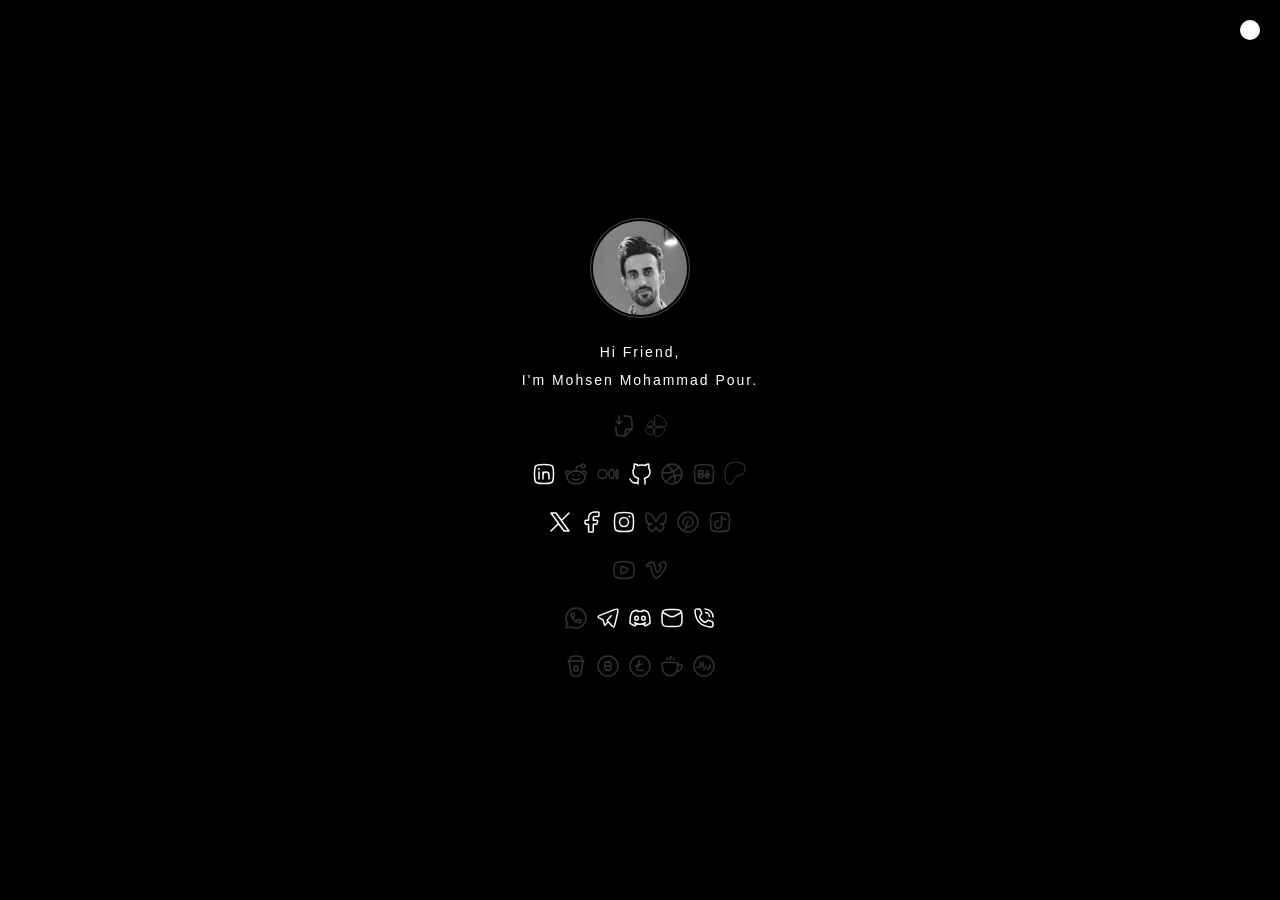
==== index.html @ d341d71c "Add Icon" ====
<!DOCTYPE html>
<html lang="en">

<head>
    <meta charset="utf-8" />
    <meta http-equiv="X-UA-Compatible" content="IE=edge" />
    <title>Mohsen Mohammad Pour | id5090261.ir</title>
    <meta name="description" content="Personal Site" />
    <meta name="viewport" content="width=device-width, initial-scale=1" />
    <link rel="stylesheet" href="style.css">
</head>

<body>
    <img src="Profile.webp" width="100" height="100" alt="profile" />

    <p>Hi Friend,</p>
    <p>I'm Mohsen Mohammad Pour.</p>

    <div id="DarkModeToggle"></div>

    <ul>
        <li class="disabled">
            <a href="#" aria-label="cv"><svg xmlns="http://www.w3.org/2000/svg" viewBox="0 0 24 24" width="24"
                    height="24" color="#000000" fill="none">
                    <path d="M4 7C4.58984 7.60684 6.15973 10 7 10C7.84027 10 9.41016 7.60684 10 7M7 9L7 2"
                        stroke="currentColor" stroke-width="1.5" stroke-linecap="round" stroke-linejoin="round" />
                    <path
                        d="M4 13L4 14.5442C4 17.7892 4 19.4117 4.88607 20.5107C5.06508 20.7327 5.26731 20.9349 5.48933 21.1139C6.58831 22 8.21082 22 11.4558 22C12.1614 22 12.5141 22 12.8372 21.886C12.9044 21.8623 12.9702 21.835 13.0345 21.8043C13.3436 21.6564 13.593 21.407 14.0919 20.9081L18.8284 16.1716C19.4065 15.5935 19.6955 15.3045 19.8478 14.9369C20 14.5694 20 14.1606 20 13.3431V10C20 6.22876 20 4.34315 18.8284 3.17157C17.6569 2 15.7712 2 12 2M13 21.5V21C13 18.1716 13 16.7574 13.8787 15.8787C14.7574 15 16.1716 15 19 15H19.5"
                        stroke="currentColor" stroke-width="1.5" stroke-linecap="round" stroke-linejoin="round" />
                </svg></a>
        </li>
        <li class="disabled">
            <a href="#" aria-label="portfolio"><svg xmlns:xlink="http://www.w3.org/1999/xlink"
                    xmlns="http://www.w3.org/2000/svg" width="24" height="24" viewBox="0 0 24 24" fill="none"
                    color="#000000">
                    <path
                        d="M3.33203 11.686C3.33203 9.1648 5.735 7.22266 8.558 7.22266C8.9013 7.22266 9.17959 7.48331 9.17959 7.80484V11.686C9.17959 12.0076 8.9013 12.2682 8.558 12.2682H3.95362C3.61033 12.2682 3.33203 12.0076 3.33203 11.686Z"
                        stroke="currentColor" stroke-width="1"></path>
                    <path
                        d="M4.30959 13.7695L4.36988 13.7695H8.52738C8.70047 13.7695 8.86647 13.8351 8.98886 13.9517C9.11125 14.0684 9.18001 14.2266 9.18001 14.3916L9.18001 20.1973C9.18001 20.5409 8.88782 20.8194 8.52738 20.8194C5.55833 20.8194 2.96218 19.3045 1.77913 17.0697L1.7523 17.0191C1.56136 16.6589 1.36536 16.2891 1.2882 15.9297C1.19287 15.4857 1.27496 15.0766 1.54563 14.6575C1.84535 14.1934 2.26481 13.9607 2.77066 13.8574C3.20147 13.7693 3.73302 13.7694 4.30959 13.7695Z"
                        stroke-linecap="round" stroke="currentColor" stroke-width="1"></path>
                    <path
                        d="M10.6992 14.4161C10.6992 14.059 10.9881 13.7695 11.3445 13.7695H19.9483C20.3047 13.7695 20.5936 14.059 20.5936 14.4161C20.5936 18.2376 17.806 21.4069 14.068 22.4516L14.0168 22.4659C13.5512 22.5961 13.114 22.7184 12.7293 22.7459C12.2777 22.7781 11.8618 22.6855 11.4645 22.3832C11.0432 22.0627 10.8555 21.64 10.7727 21.1677C10.6991 20.7477 10.6992 20.2266 10.6992 19.6412L10.6992 19.5889V14.4161Z"
                        stroke="currentColor" stroke-width="1"></path>
                    <path
                        d="M14.0878 1.48292L14.1393 1.49455C18.1071 2.39038 21.2926 5.1734 22.4067 8.78574L22.4231 8.83901L22.4231 8.83902C22.5673 9.30588 22.7041 9.74906 22.7399 10.1438C22.7823 10.6111 22.6898 11.0406 22.3841 11.4562C22.0581 11.8993 21.625 12.1001 21.1362 12.1887C20.7044 12.267 20.169 12.2669 19.5703 12.2669H19.5703L19.5155 12.2669H10.6992V4.51108L10.6992 4.45922C10.6992 3.85746 10.6991 3.32552 10.7705 2.89734C10.8501 2.42043 11.0304 1.98705 11.4459 1.65382C11.8423 1.33592 12.2678 1.23562 12.7276 1.25162C13.1255 1.26547 13.587 1.36976 14.0878 1.48292Z"
                        stroke="currentColor" stroke-width="1"></path>
                </svg>
            </a>
        </li>
    </ul>

    <ul>
        <li>
            <a href="https://www.linkedin.com/in/id5090261" aria-label="linkedin"><svg
                    xmlns="http://www.w3.org/2000/svg" viewBox="0 0 24 24" width="24" height="24" color="#000000"
                    fill="none">
                    <path d="M7 10V17" stroke="currentColor" stroke-width="1.5" stroke-linecap="round"
                        stroke-linejoin="round" />
                    <path d="M11 13V17M11 13C11 11.3431 12.3431 10 14 10C15.6569 10 17 11.3431 17 13V17M11 13V10"
                        stroke="currentColor" stroke-width="1.5" stroke-linecap="round" stroke-linejoin="round" />
                    <path d="M7.00801 7L6.99902 7" stroke="currentColor" stroke-width="2" stroke-linecap="round"
                        stroke-linejoin="round" />
                    <path
                        d="M2.5 12C2.5 7.52166 2.5 5.28249 3.89124 3.89124C5.28249 2.5 7.52166 2.5 12 2.5C16.4783 2.5 18.7175 2.5 20.1088 3.89124C21.5 5.28249 21.5 7.52166 21.5 12C21.5 16.4783 21.5 18.7175 20.1088 20.1088C18.7175 21.5 16.4783 21.5 12 21.5C7.52166 21.5 5.28249 21.5 3.89124 20.1088C2.5 18.7175 2.5 16.4783 2.5 12Z"
                        stroke="currentColor" stroke-width="1.5" stroke-linejoin="round" />
                </svg></a>
        </li>
        <li class="disabled">
            <a href="#" aria-label="reddit"><svg xmlns="http://www.w3.org/2000/svg" viewBox="0 0 24 24" width="24"
                    height="24" color="#000000" fill="none">
                    <ellipse cx="12" cy="15.5" rx="9" ry="6.5" stroke="currentColor" stroke-width="1.5" />
                    <path
                        d="M15.5 16.7803C14.5149 17.548 13.3062 18.0002 12 18.0002C10.6938 18.0002 9.48512 17.548 8.5 16.7803"
                        stroke="currentColor" stroke-width="1.5" stroke-linecap="round" />
                    <circle cx="19" cy="4" r="2" stroke="currentColor" stroke-width="1.5" />
                    <path
                        d="M18 10.0694C18.3687 9.43053 19.0634 9 19.8595 9C21.0417 9 22 9.94921 22 11.1201C22 11.937 21.5336 12.6459 20.8502 13"
                        stroke="currentColor" stroke-width="1.5" stroke-linecap="round" />
                    <path
                        d="M6 10.0694C5.63125 9.43053 4.93663 9 4.14048 9C2.95833 9 2 9.94921 2 11.1201C2 11.937 2.4664 12.6459 3.14981 13"
                        stroke="currentColor" stroke-width="1.5" stroke-linecap="round" />
                    <path d="M17 4C14.643 4 13.4645 4 12.7322 4.73223C12 5.46447 12 6.64298 12 9" stroke="currentColor"
                        stroke-width="1.5" stroke-linecap="round" stroke-linejoin="round" />
                    <path d="M9.00801 13L8.99902 13" stroke="currentColor" stroke-width="2" stroke-linecap="round"
                        stroke-linejoin="round" />
                    <path d="M15.008 13L14.999 13" stroke="currentColor" stroke-width="2" stroke-linecap="round"
                        stroke-linejoin="round" />
                </svg></a>
        </li>
        <li class="disabled">
            <a href="#" aria-label="medium"><svg xmlns="http://www.w3.org/2000/svg" viewBox="0 0 24 24" width="24"
                    height="24" color="#000000" fill="none">
                    <circle cx="6.5" cy="12" r="4.5" stroke="currentColor" stroke-width="1.5" />
                    <ellipse cx="15.5" cy="12" rx="2.5" ry="4.5" stroke="currentColor" stroke-width="1.5" />
                    <ellipse cx="21" cy="12" rx="1" ry="4.5" stroke="currentColor" stroke-width="1.5" />
                </svg></a>
        </li>
        <li>
            <a href="https://github.com/id5090261" aria-label="github"><svg xmlns="http://www.w3.org/2000/svg"
                    viewBox="0 0 24 24" width="24" height="24" color="#000000" fill="none">
                    <path d="M10 20.5675C6.57143 21.7248 3.71429 20.5675 2 17" stroke="currentColor" stroke-width="1.5"
                        stroke-linecap="round" stroke-linejoin="round" />
                    <path
                        d="M10 22V18.7579C10 18.1596 10.1839 17.6396 10.4804 17.1699C10.6838 16.8476 10.5445 16.3904 10.1771 16.2894C7.13394 15.4528 5 14.1077 5 9.64606C5 8.48611 5.38005 7.39556 6.04811 6.4464C6.21437 6.21018 6.29749 6.09208 6.31748 5.9851C6.33746 5.87813 6.30272 5.73852 6.23322 5.45932C5.95038 4.32292 5.96871 3.11619 6.39322 2.02823C6.39322 2.02823 7.27042 1.74242 9.26698 2.98969C9.72282 3.27447 9.95075 3.41686 10.1515 3.44871C10.3522 3.48056 10.6206 3.41384 11.1573 3.28041C11.8913 3.09795 12.6476 3 13.5 3C14.3524 3 15.1087 3.09795 15.8427 3.28041C16.3794 3.41384 16.6478 3.48056 16.8485 3.44871C17.0493 3.41686 17.2772 3.27447 17.733 2.98969C19.7296 1.74242 20.6068 2.02823 20.6068 2.02823C21.0313 3.11619 21.0496 4.32292 20.7668 5.45932C20.6973 5.73852 20.6625 5.87813 20.6825 5.9851C20.7025 6.09207 20.7856 6.21019 20.9519 6.4464C21.6199 7.39556 22 8.48611 22 9.64606C22 14.1077 19.8661 15.4528 16.8229 16.2894C16.4555 16.3904 16.3162 16.8476 16.5196 17.1699C16.8161 17.6396 17 18.1596 17 18.7579V22"
                        stroke="currentColor" stroke-width="1.5" stroke-linecap="round" stroke-linejoin="round" />
                </svg></a>
        </li>
        <li class="disabled">
            <a href="#" aria-label="dribbble"><svg xmlns="http://www.w3.org/2000/svg" viewBox="0 0 24 24" width="24"
                    height="24" color="#000000" fill="none">
                    <circle cx="12" cy="12" r="10" stroke="currentColor" stroke-width="1.5" />
                    <path d="M22 13.2644C21.0732 13.0906 20.12 13 19.1472 13C13.7948 13 9.03435 15.7425 6 20"
                        stroke="currentColor" stroke-width="1.5" stroke-linejoin="round" />
                    <path d="M19 5C15.8705 8.66742 11.1679 11 5.90962 11C4.56437 11 3.25548 10.8473 2 10.5587"
                        stroke="currentColor" stroke-width="1.5" stroke-linejoin="round" />
                    <path d="M14.6178 22C14.8684 20.786 15 19.5287 15 18.2407C15 11.9247 11.8343 6.34645 7 3"
                        stroke="currentColor" stroke-width="1.5" stroke-linejoin="round" />
                </svg></a>
        </li>
        <li class="disabled">
            <a href="#" aria-label="behance"><svg xmlns="http://www.w3.org/2000/svg" viewBox="0 0 24 24" width="24"
                    height="24" color="#000000" fill="none">
                    <path
                        d="M2.5 12C2.5 7.52166 2.5 5.28249 3.89124 3.89124C5.28249 2.5 7.52166 2.5 12 2.5C16.4783 2.5 18.7175 2.5 20.1088 3.89124C21.5 5.28249 21.5 7.52166 21.5 12C21.5 16.4783 21.5 18.7175 20.1088 20.1088C18.7175 21.5 16.4783 21.5 12 21.5C7.52166 21.5 5.28249 21.5 3.89124 20.1088C2.5 18.7175 2.5 16.4783 2.5 12Z"
                        stroke="currentColor" stroke-width="1.5" stroke-linejoin="round" />
                    <path
                        d="M6.75085 11.985V9.00492C6.75085 8.72282 6.9824 8.49414 7.26802 8.49414H9.24582C9.68571 8.49414 10.1378 8.56982 10.4656 8.8595C10.8163 9.16935 11.1564 9.64935 11.1395 10.2909C11.1199 11.0391 10.5736 11.9234 9.77316 11.985C8.97271 12.0466 8.22065 11.985 6.75085 11.985ZM6.75085 11.985V14.9675C6.75085 15.2496 6.98243 15.478 7.26804 15.4808C8.40871 15.4917 9.07239 15.5322 9.77316 15.4783C10.5736 15.4166 11.1199 14.5323 11.1395 13.7841C11.1564 13.1426 10.8163 12.6626 10.4656 12.3527C10.1378 12.063 9.68571 11.9873 9.24582 11.9873L6.75085 11.985ZM16.7954 14.9655C16.3572 15.3901 14.2227 16.2293 13.4537 14.0205C13.3738 13.8 13.3102 13.3244 13.3473 12.957M13.3473 12.957C13.4106 12.3314 13.6867 11.4539 14.7115 11.0958C16.1791 10.583 17.102 12.0065 17.341 12.957H13.3473ZM14.5888 9.00095H15.949"
                        stroke="currentColor" stroke-width="1.5" stroke-linecap="round" stroke-linejoin="round" />
                </svg></a>
        </li>
        <li class="disabled">
            <a href="#" aria-label="patreon"><svg xmlns="http://www.w3.org/2000/svg" viewBox="0 0 55 55" width="24"
                    height="24" color="#000" fill="none" stroke="currentColor" stroke-width="50">
                    <g transform="matrix(0.0469 0 0 0.0469 0 0)">
                        <path
                            d="M1033.05 324.45c-.19-137.9-107.59-250.92-233.6-291.7-156.48-50.64-362.86-43.3-512.28 27.2-181.1 85.46-237.99 272.66-240.11 459.36-1.74 153.5 13.58 557.79 241.62 560.67 169.44 2.15 194.67-216.18 273.07-321.33 55.78-74.81 127.6-95.94 216.01-117.82 151.95-37.61 255.51-157.53 255.29-316.38z" />
                    </g>
                </svg></a>
        </li>
    </ul>

    <ul>
        <li>
            <a href="https://twitter.com/id5090261" aria-label="twitter"><svg xmlns="http://www.w3.org/2000/svg"
                    viewBox="0 0 24 24" width="24" height="24" color="#000000" fill="none">
                    <path
                        d="M3 21L10.5484 13.4516M21 3L13.4516 10.5484M13.4516 10.5484L8 3H3L10.5484 13.4516M13.4516 10.5484L21 21H16L10.5484 13.4516"
                        stroke="currentColor" stroke-width="1.5" stroke-linecap="round" stroke-linejoin="round" />
                </svg></a>
        </li>
        <li>
            <a href="https://facebook.com/id5090261" aria-label="facebook"><svg xmlns="http://www.w3.org/2000/svg"
                    viewBox="0 0 24 24" width="24" height="24" color="#000000" fill="none">
                    <path fill-rule="evenodd" clip-rule="evenodd"
                        d="M6.18182 10.3333C5.20406 10.3333 5 10.5252 5 11.4444V13.1111C5 14.0304 5.20406 14.2222 6.18182 14.2222H8.54545V20.8889C8.54545 21.8081 8.74951 22 9.72727 22H12.0909C13.0687 22 13.2727 21.8081 13.2727 20.8889V14.2222H15.9267C16.6683 14.2222 16.8594 14.0867 17.0631 13.4164L17.5696 11.7497C17.9185 10.6014 17.7035 10.3333 16.4332 10.3333H13.2727V7.55556C13.2727 6.94191 13.8018 6.44444 14.4545 6.44444H17.8182C18.7959 6.44444 19 6.25259 19 5.33333V3.11111C19 2.19185 18.7959 2 17.8182 2H14.4545C11.191 2 8.54545 4.48731 8.54545 7.55556V10.3333H6.18182Z"
                        stroke="currentColor" stroke-width="1.5" stroke-linejoin="round" />
                </svg></a>
        </li>
        <li>
            <a href="https://instagram.com/id5090261" aria-label="instagram"><svg xmlns="http://www.w3.org/2000/svg"
                    viewBox="0 0 24 24" width="24" height="24" color="#000000" fill="none">
                    <path
                        d="M2.5 12C2.5 7.52166 2.5 5.28249 3.89124 3.89124C5.28249 2.5 7.52166 2.5 12 2.5C16.4783 2.5 18.7175 2.5 20.1088 3.89124C21.5 5.28249 21.5 7.52166 21.5 12C21.5 16.4783 21.5 18.7175 20.1088 20.1088C18.7175 21.5 16.4783 21.5 12 21.5C7.52166 21.5 5.28249 21.5 3.89124 20.1088C2.5 18.7175 2.5 16.4783 2.5 12Z"
                        stroke="currentColor" stroke-width="1.5" stroke-linejoin="round" />
                    <path
                        d="M16.5 12C16.5 14.4853 14.4853 16.5 12 16.5C9.51472 16.5 7.5 14.4853 7.5 12C7.5 9.51472 9.51472 7.5 12 7.5C14.4853 7.5 16.5 9.51472 16.5 12Z"
                        stroke="currentColor" stroke-width="1.5" />
                    <path d="M17.5078 6.5L17.4988 6.5" stroke="currentColor" stroke-width="2" stroke-linecap="round"
                        stroke-linejoin="round" />
                </svg></a>
        </li>
        <li class="disabled">
            <a href="#" aria-label="bluesky"><svg xmlns="http://www.w3.org/2000/svg" viewBox="0 0 24 24" width="24"
                    height="24" color="#000000" fill="none">
                    <path
                        d="M12 11.4963C11.8936 11.2963 7.45492 3 3.50417 3C1.33647 3 2.00456 8 2.50443 10.5C2.70653 11.5108 3.50417 14.5 8.003 14C8.003 14 4.00404 14.5 4.00404 17C4.00404 18.5 6.50339 21 8.50287 21C10.4606 21 11.9391 16.6859 12 16.5058C12.0609 16.6859 13.5394 21 15.4971 21C17.4966 21 19.996 18.5 19.996 17C19.996 14.5 15.997 14 15.997 14C20.4958 14.5 21.2935 11.5108 21.4956 10.5C21.9954 8 22.6635 3 20.4958 3C16.5451 3 12.1064 11.2963 12 11.4963Z"
                        stroke="currentColor" stroke-width="1.5" stroke-linejoin="round" />
                </svg></a>
        </li>
        <li class="disabled">
            <a href="#" aria-label="pinterest"><svg xmlns="http://www.w3.org/2000/svg" viewBox="0 0 24 24" width="24"
                    height="24" color="#000000" fill="none">
                    <path d="M12 11L8 21" stroke="currentColor" stroke-width="1.5" stroke-linecap="round"
                        stroke-linejoin="round" />
                    <path
                        d="M9.97368 16.5724C10.5931 16.8473 11.2787 17 12 17C14.7614 17 17 14.7614 17 12C17 9.23858 14.7614 7 12 7C9.23858 7 7 9.23858 7 12C7 12.9108 7.24367 13.7646 7.66921 14.5"
                        stroke="currentColor" stroke-width="1.5" stroke-linecap="round" stroke-linejoin="round" />
                    <circle cx="12" cy="12" r="10" stroke="currentColor" stroke-width="1.5" />
                </svg></a>
        </li>
        <li class="disabled">
            <a href="#" aria-label="tiktok"><svg xmlns="http://www.w3.org/2000/svg" viewBox="0 0 24 24" width="24"
                    height="24" color="#000000" fill="none">
                    <path
                        d="M2.5 12C2.5 7.52166 2.5 5.28249 3.89124 3.89124C5.28249 2.5 7.52166 2.5 12 2.5C16.4783 2.5 18.7175 2.5 20.1088 3.89124C21.5 5.28249 21.5 7.52166 21.5 12C21.5 16.4783 21.5 18.7175 20.1088 20.1088C18.7175 21.5 16.4783 21.5 12 21.5C7.52166 21.5 5.28249 21.5 3.89124 20.1088C2.5 18.7175 2.5 16.4783 2.5 12Z"
                        stroke="currentColor" stroke-width="1.5" stroke-linejoin="round" />
                    <path
                        d="M10.5359 11.0075C9.71585 10.8916 7.84666 11.0834 6.93011 12.7782C6.01355 14.4729 6.9373 16.2368 7.51374 16.9069C8.08298 17.5338 9.89226 18.721 11.8114 17.5619C12.2871 17.2746 12.8797 17.0603 13.552 14.8153L13.4738 5.98145C13.3441 6.95419 14.4186 9.23575 17.478 9.5057"
                        stroke="currentColor" stroke-width="1.5" stroke-linecap="round" stroke-linejoin="round" />
                </svg></a>
        </li>
    </ul>

    <ul>
        <li class="disabled">
            <a href="#" aria-label="youtube"><svg xmlns="http://www.w3.org/2000/svg" viewBox="0 0 24 24" width="24"
                    height="24" color="#000000" fill="none">
                    <path
                        d="M12 20.5C13.8097 20.5 15.5451 20.3212 17.1534 19.9934C19.1623 19.5839 20.1668 19.3791 21.0834 18.2006C22 17.0221 22 15.6693 22 12.9635V11.0365C22 8.33073 22 6.97787 21.0834 5.79937C20.1668 4.62088 19.1623 4.41613 17.1534 4.00662C15.5451 3.67877 13.8097 3.5 12 3.5C10.1903 3.5 8.45489 3.67877 6.84656 4.00662C4.83766 4.41613 3.83321 4.62088 2.9166 5.79937C2 6.97787 2 8.33073 2 11.0365V12.9635C2 15.6693 2 17.0221 2.9166 18.2006C3.83321 19.3791 4.83766 19.5839 6.84656 19.9934C8.45489 20.3212 10.1903 20.5 12 20.5Z"
                        stroke="currentColor" stroke-width="1.5" />
                    <path
                        d="M15.9621 12.3129C15.8137 12.9187 15.0241 13.3538 13.4449 14.2241C11.7272 15.1705 10.8684 15.6438 10.1728 15.4615C9.9372 15.3997 9.7202 15.2911 9.53799 15.1438C9 14.7089 9 13.8059 9 12C9 10.1941 9 9.29112 9.53799 8.85618C9.7202 8.70886 9.9372 8.60029 10.1728 8.53854C10.8684 8.35621 11.7272 8.82945 13.4449 9.77593C15.0241 10.6462 15.8137 11.0813 15.9621 11.6871C16.0126 11.8933 16.0126 12.1067 15.9621 12.3129Z"
                        stroke="currentColor" stroke-width="1.5" stroke-linejoin="round" />
                </svg></a>
        </li>
        <li class="disabled">
            <a href="#" aria-label="vimeo"><svg xmlns="http://www.w3.org/2000/svg" viewBox="0 0 24 24" width="24"
                    height="24" color="#000000" fill="none">
                    <path
                        d="M21.3459 4.65406C19.0372 2.82124 15.4614 5.64316 14.5961 7.12694C15.8974 7.43176 18.5 7.54313 16 12.0276C15 13.6885 12.7 15.8145 11.5 11.0311C10 5.05175 10 0.567257 2 7.54313C2.47556 8.4911 3.76645 8.5883 4.74116 8.17029C5.62781 7.79005 6.54267 7.94136 7 9.53652C8 13.0245 8.5 19.9866 12 19.9866C15.6345 20.4812 24.461 7.12711 21.3459 4.65406Z"
                        stroke="currentColor" stroke-width="1.5" stroke-linecap="round" stroke-linejoin="round" />
                </svg></a>
        </li>
    </ul>

    <ul>
        <li class="disabled">
            <a href="#" aria-label="whatsapp"><svg xmlns="http://www.w3.org/2000/svg" viewBox="0 0 24 24" width="24"
                    height="24" color="#000000" fill="none">
                    <path
                        d="M12 22C17.5228 22 22 17.5228 22 12C22 6.47715 17.5228 2 12 2C6.47715 2 2 6.47715 2 12C2 13.3789 2.27907 14.6926 2.78382 15.8877C3.06278 16.5481 3.20226 16.8784 3.21953 17.128C3.2368 17.3776 3.16334 17.6521 3.01642 18.2012L2 22L5.79877 20.9836C6.34788 20.8367 6.62244 20.7632 6.87202 20.7805C7.12161 20.7977 7.45185 20.9372 8.11235 21.2162C9.30745 21.7209 10.6211 22 12 22Z"
                        stroke="currentColor" stroke-width="1.5" stroke-linejoin="round" />
                    <path
                        d="M8.58815 12.3773L9.45909 11.2956C9.82616 10.8397 10.2799 10.4153 10.3155 9.80826C10.3244 9.65494 10.2166 8.96657 10.0008 7.58986C9.91601 7.04881 9.41086 7 8.97332 7C8.40314 7 8.11805 7 7.83495 7.12931C7.47714 7.29275 7.10979 7.75231 7.02917 8.13733C6.96539 8.44196 7.01279 8.65187 7.10759 9.07169C7.51023 10.8548 8.45481 12.6158 9.91948 14.0805C11.3842 15.5452 13.1452 16.4898 14.9283 16.8924C15.3481 16.9872 15.558 17.0346 15.8627 16.9708C16.2477 16.8902 16.7072 16.5229 16.8707 16.165C17 15.8819 17 15.5969 17 15.0267C17 14.5891 16.9512 14.084 16.4101 13.9992C15.0334 13.7834 14.3451 13.6756 14.1917 13.6845C13.5847 13.7201 13.1603 14.1738 12.7044 14.5409L11.6227 15.4118"
                        stroke="currentColor" stroke-width="1.5" />
                </svg></a>
        </li>
        <li>
            <a href="https://t.me/id5090261" aria-label="telegram"><svg xmlns="http://www.w3.org/2000/svg"
                    viewBox="0 0 24 24" width="24" height="24" color="#000000" fill="none">
                    <path
                        d="M11.9854 15.4083L15.2268 19.0936C16.4277 20.4589 17.0282 21.1416 17.6567 20.9754C18.2852 20.8092 18.5008 19.9108 18.9318 18.1138L21.3229 8.1459C21.9868 5.37832 22.3187 3.99454 21.5808 3.312C20.843 2.62947 19.564 3.13725 17.0061 4.15282L5.13876 8.86449C3.09293 9.67674 2.07001 10.0829 2.00507 10.7808C1.99842 10.8522 1.99831 10.9241 2.00474 10.9955C2.06754 11.6937 3.08921 12.1033 5.13255 12.9223C6.05838 13.2934 6.5213 13.479 6.8532 13.8344C6.89052 13.8743 6.9264 13.9157 6.96078 13.9584C7.26658 14.3384 7.39709 14.8371 7.65808 15.8344L8.14653 17.701C8.4005 18.6715 8.52749 19.1568 8.86008 19.223C9.19267 19.2891 9.48225 18.8867 10.0614 18.0819L11.9854 15.4083ZM11.9854 15.4083L11.6676 15.0771C11.3059 14.7001 11.1251 14.5117 11.1251 14.2775C11.1251 14.0433 11.3059 13.8548 11.6676 13.4778L15.2406 9.75409"
                        stroke="currentColor" stroke-width="1.5" stroke-linecap="round" stroke-linejoin="round"></path>
                </svg></a>
        </li>
        <li>
            <a href="https://discordapp.com/users/551845456909565971" aria-label="discord"><svg
                    xmlns="http://www.w3.org/2000/svg" viewBox="0 0 24 24" width="24" height="24" color="#000000"
                    fill="none">
                    <path
                        d="M15.5008 17.75L16.7942 19.5205C16.9156 19.7127 17.1489 19.7985 17.3619 19.7224C18.1657 19.4353 20.158 18.6572 21.7984 17.4725C21.9263 17.3801 22.0002 17.2261 21.9992 17.0673C21.9992 8.25 19.5008 5.75 19.5008 5.75C19.5008 5.75 17.5008 4.60213 15.3547 4.25602C15.1436 4.22196 14.9368 4.33509 14.8429 4.52891L14.3979 5.44677C14.3979 5.44677 13.2853 5.21397 12 5.21397C10.7147 5.21397 9.6021 5.44677 9.6021 5.44677L9.15711 4.52891C9.06314 4.33509 8.85644 4.22196 8.64529 4.25602C6.50079 4.60187 4.50079 5.75 4.50079 5.75C4.50079 5.75 2.0008 8.25 2.0008 17.0673C1.9998 17.2261 2.07365 17.3801 2.20159 17.4725C3.84196 18.6572 5.8343 19.4353 6.63806 19.7224C6.85105 19.7985 7.08437 19.7127 7.20582 19.5205L8.50079 17.75"
                        stroke="currentColor" stroke-width="1.5" stroke-linecap="round" stroke-linejoin="round" />
                    <path
                        d="M17.5008 16.75C17.5008 16.75 15.2057 18.25 12.0008 18.25C8.79587 18.25 6.50079 16.75 6.50079 16.75"
                        stroke="currentColor" stroke-width="1.5" stroke-linecap="round" stroke-linejoin="round" />
                    <path
                        d="M17.2508 12.25C17.2508 13.3546 16.4673 14.25 15.5008 14.25C14.5343 14.25 13.7508 13.3546 13.7508 12.25C13.7508 11.1454 14.5343 10.25 15.5008 10.25C16.4673 10.25 17.2508 11.1454 17.2508 12.25Z"
                        stroke="currentColor" stroke-width="1.5" />
                    <path
                        d="M10.2508 12.25C10.2508 13.3546 9.46729 14.25 8.50079 14.25C7.5343 14.25 6.75079 13.3546 6.75079 12.25C6.75079 11.1454 7.5343 10.25 8.50079 10.25C9.46729 10.25 10.2508 11.1454 10.2508 12.25Z"
                        stroke="currentColor" stroke-width="1.5" />
                </svg></a>
        </li>
        <li>
            <a href="mailto:id5090261@gmail.com" aria-label="email"><svg xmlns="http://www.w3.org/2000/svg"
                    viewBox="0 0 24 24" width="24" height="24" color="#000000" fill="none">
                    <path d="M2 6L8.91302 9.91697C11.4616 11.361 12.5384 11.361 15.087 9.91697L22 6"
                        stroke="currentColor" stroke-width="1.5" stroke-linejoin="round" />
                    <path
                        d="M2.01577 13.4756C2.08114 16.5412 2.11383 18.0739 3.24496 19.2094C4.37608 20.3448 5.95033 20.3843 9.09883 20.4634C11.0393 20.5122 12.9607 20.5122 14.9012 20.4634C18.0497 20.3843 19.6239 20.3448 20.7551 19.2094C21.8862 18.0739 21.9189 16.5412 21.9842 13.4756C22.0053 12.4899 22.0053 11.5101 21.9842 10.5244C21.9189 7.45886 21.8862 5.92609 20.7551 4.79066C19.6239 3.65523 18.0497 3.61568 14.9012 3.53657C12.9607 3.48781 11.0393 3.48781 9.09882 3.53656C5.95033 3.61566 4.37608 3.65521 3.24495 4.79065C2.11382 5.92608 2.08114 7.45885 2.01576 10.5244C1.99474 11.5101 1.99475 12.4899 2.01577 13.4756Z"
                        stroke="currentColor" stroke-width="1.5" stroke-linejoin="round" />
                </svg></a>
        </li>
        <li>
            <a href="tel:+989355090261" aria-label="phone"><svg xmlns="http://www.w3.org/2000/svg" viewBox="0 0 24 24"
                    width="24" height="24" color="#000000" fill="none">
                    <path d="M13 3C17.4183 3 21 6.58172 21 11M13.5 6.5C15.7091 6.5 17.5 8.29086 17.5 10.5"
                        stroke="currentColor" stroke-width="1.5" stroke-linecap="round" stroke-linejoin="round" />
                    <path
                        d="M9.15825 5.71223L8.7556 4.80625C8.49232 4.21388 8.36068 3.91768 8.1638 3.69101C7.91707 3.40694 7.59547 3.19794 7.23567 3.08785C6.94858 3 6.62446 3 5.97621 3C5.02791 3 4.55375 3 4.15573 3.18229C3.68687 3.39702 3.26343 3.86328 3.09473 4.3506C2.95151 4.76429 2.99253 5.18943 3.07458 6.0397C3.94791 15.0902 8.90981 20.0521 17.9603 20.9254C18.8106 21.0075 19.2357 21.0485 19.6494 20.9053C20.1367 20.7366 20.603 20.3131 20.8177 19.8443C21 19.4462 21 18.9721 21 18.0238C21 17.3755 21 17.0514 20.9122 16.7643C20.8021 16.4045 20.5931 16.0829 20.309 15.8362C20.0823 15.6393 19.7861 15.5077 19.1937 15.2444L18.2878 14.8417C17.6462 14.5566 17.3255 14.4141 16.9995 14.3831C16.6876 14.3534 16.3731 14.3972 16.0811 14.5109C15.776 14.6297 15.5063 14.8544 14.967 15.3038C14.4301 15.7512 14.1617 15.9749 13.8337 16.0947C13.543 16.2009 13.1586 16.2403 12.8523 16.1951C12.5069 16.1442 12.2423 16.0029 11.7133 15.7201C10.0672 14.8405 9.15953 13.9328 8.27986 12.2867C7.99714 11.7577 7.85578 11.4931 7.80487 11.1477C7.75974 10.8414 7.79908 10.457 7.9053 10.1663C8.02512 9.83828 8.24881 9.56986 8.69619 9.033C9.14562 8.49368 9.37034 8.22402 9.48915 7.91891C9.60285 7.62694 9.64661 7.3124 9.61694 7.00048C9.58594 6.67452 9.44338 6.35376 9.15825 5.71223Z"
                        stroke="currentColor" stroke-width="1.5" stroke-linecap="round" />
                </svg></a>
        </li>
    </ul>

    <ul>
        <li class="disabled">
            <a href="#" aria-label="buyMeACoffee"><svg xmlns="http://www.w3.org/2000/svg" viewBox="0 0 24 24" width="24"
                    height="24" color="#000000" fill="none">
                    <path
                        d="M5 7L6.7602 17.4048C7.06616 19.2134 7.21914 20.1177 7.76007 20.7417C9.21438 22.4194 14.7856 22.4194 16.2399 20.7417C16.7809 20.1177 16.9338 19.2134 17.2398 17.4048L19 7"
                        stroke="currentColor" stroke-width="1.5" stroke-linecap="round" />
                    <path
                        d="M5 7L5.74278 5.2876C6.35168 3.88385 6.65613 3.18197 7.29101 2.7856C8.88049 1.79324 14.9452 1.68444 16.709 2.7856C17.3439 3.18197 17.6483 3.88385 18.2572 5.2876L19 7"
                        stroke="currentColor" stroke-width="1.5" stroke-linecap="round" />
                    <path d="M4 7H20" stroke="currentColor" stroke-width="1.5" stroke-linecap="round" />
                    <ellipse cx="12" cy="14.5" rx="2" ry="2.5" stroke="currentColor" stroke-width="1.5"
                        stroke-linecap="round" />
                </svg></a>
        </li>
        <li class="disabled">
            <a href="#" aria-label="btc"><svg xmlns="http://www.w3.org/2000/svg" viewBox="0 0 24 24" width="24"
                    height="24" color="#000000" fill="none">
                    <path
                        d="M22 12C22 17.5228 17.5228 22 12 22C6.47715 22 2 17.5228 2 12C2 6.47715 6.47715 2 12 2C17.5228 2 22 6.47715 22 12Z"
                        stroke="currentColor" stroke-width="1.5" />
                    <path
                        d="M9 12H13.2M9 12V9.2963C9 8.82489 9 8.58919 9.14645 8.44274C9.29289 8.2963 9.5286 8.2963 10 8.2963H13.2C14.1941 8.2963 15 9.1254 15 10.1481C15 11.1709 14.1941 12 13.2 12M9 12V14.7037C9 15.1751 9 15.4108 9.14645 15.5572C9.29289 15.7037 9.5286 15.7037 10 15.7037H13.2C14.1941 15.7037 15 14.8746 15 13.8518C15 12.8291 14.1941 12 13.2 12M10.4938 8.2963V7M10.4938 17V15.7037M12.8982 8.2963V7M12.8982 17V15.7037"
                        stroke="currentColor" stroke-width="1.5" stroke-linecap="round" />
                </svg></a>
        </li>
        <li class="disabled">
            <a href="#" aria-label="ltc"><svg xmlns="http://www.w3.org/2000/svg" viewBox="0 0 24 24" width="24"
                    height="24" color="#000000" fill="none">
                    <path
                        d="M12 2C6.47716 2 2 6.47715 2 12C2 17.5228 6.47715 22 12 22C17.5228 22 22 17.5228 22 12C22 6.47715 17.5228 2 12 2Z"
                        stroke="currentColor" stroke-width="1.5" stroke-linecap="round" stroke-linejoin="round" />
                    <path
                        d="M11.5 6.5L10.1573 11.2953M10.1573 11.2953L9.29733 14.3667C9.02356 15.3444 8.88667 15.8333 9.12667 16.1667C9.36667 16.5 9.85556 16.5 10.8333 16.5H15.5M10.1573 11.2953L7.5 12.3333M10.1573 11.2953L13.9 9.83333"
                        stroke="currentColor" stroke-width="1.5" stroke-linecap="round" stroke-linejoin="round" />
                </svg></a>
        </li>
        <li class="disabled">
            <a href="#" aria-label="riyalCoffee"><svg xmlns="http://www.w3.org/2000/svg" viewBox="0 0 24 24" width="24"
                    height="24" color="#000000" fill="none">
                    <path
                        d="M18.2505 10.5H19.6403C21.4918 10.5 22.0421 10.7655 21.9975 12.0838C21.9237 14.2674 20.939 16.8047 17 17.5"
                        stroke="currentColor" stroke-width="1.5" stroke-linecap="round" />
                    <path
                        d="M5.94627 20.6145C2.57185 18.02 2.07468 14.3401 2.00143 10.5001C1.96979 8.8413 2.45126 8.5 4.65919 8.5H15.3408C17.5487 8.5 18.0302 8.8413 17.9986 10.5001C17.9253 14.3401 17.4281 18.02 14.0537 20.6145C13.0934 21.3528 12.2831 21.5 10.9194 21.5H9.08064C7.71686 21.5 6.90658 21.3528 5.94627 20.6145Z"
                        stroke="currentColor" stroke-width="1.5" stroke-linecap="round" />
                    <path
                        d="M11.3089 2.5C10.7622 2.83861 10.0012 4 10.0012 5.5M7.53971 4C7.53971 4 7 4.5 7 5.5M14.0012 4C13.7279 4.1693 13.5 5 13.5 5.5"
                        stroke="currentColor" stroke-width="1.5" stroke-linecap="round" stroke-linejoin="round" />
                </svg></a>
        </li>
        <li class="disabled">
            <a href="#" aria-label="riyal"><svg xmlns="http://www.w3.org/2000/svg" viewBox="0 0 24 24" width="24"
                    height="24" color="#000000" fill="none">
                    <path
                        d="M22 12C22 17.5227 17.5229 22 12 22C6.47713 22 2 17.5227 2 12C2 6.47713 6.47713 2 12 2C17.5229 2 22 6.47713 22 12Z"
                        stroke="currentColor" stroke-width="1.5" stroke-linecap="round" stroke-linejoin="round" />
                    <path d="M18 11V12C18 13.6569 16.6569 15 15 15" stroke="currentColor" stroke-width="1.5"
                        stroke-linecap="round" stroke-linejoin="round" />
                    <path d="M11 8V12.5C11 13.0523 11.4477 13.5 12 13.5H13C13.5523 13.5 14 13.0523 14 12.5"
                        stroke="currentColor" stroke-width="1.5" stroke-linecap="round" stroke-linejoin="round" />
                    <path d="M8.5 8V12.5C8.5 13.0523 8.05228 13.5 7.5 13.5H6.5C5.94772 13.5 5.5 13.0523 5.5 12.5"
                        stroke="currentColor" stroke-width="1.5" stroke-linecap="round" stroke-linejoin="round" />
                    <path d="M11 15.49V15.5" stroke="currentColor" stroke-width="1.5" stroke-linecap="round"
                        stroke-linejoin="round" />
                    <path d="M13 15.5V15.51" stroke="currentColor" stroke-width="1.5" stroke-linecap="round"
                        stroke-linejoin="round" />
                </svg></a>
        </li>
    </ul>

    <script src="script.js"></script>

</body>

</html>
---- style.css ----
* {
    margin: 0;
    padding: 0;
    box-sizing: border-box;
    font-family: Arial, Helvetica, sans-serif;
}

body,
html {
    width: 100vw;
    height: 100vh;
    overflow: hidden;
    background-color: black;
    display: flex;
    flex-direction: column;
    align-items: center;
    justify-content: center;
    transition: 500ms ease-in-out;
}

body.white {
    background-color: white;
    transition: 500ms ease-in-out;
}

img {
    width: 100px;
    border-radius: 50%;
    filter: grayscale();
    margin-bottom: 20px;
    border: 1px solid rgb(80, 80, 80);
    padding: 2px;
}

img:hover {
    filter: none;
    transition: filter 1000ms;
}

ul {
    display: flex;
    gap: 8px;
    margin-top: 20px;
}

li {
    display: flex;
    transition: transform 300ms;
}

li:hover {
    transform: scale(1.2);
}

p {
    line-height: 2em;
    font-size: 14px;
    letter-spacing: 2px;
    color: white;
    mix-blend-mode: difference;
}

a {
    text-decoration: none;
    color: inherit;
}

svg {
    color: white;
}

svg.white {
    color: black;
}

button {
    border: none;
    background: none;
    cursor: pointer;
}

.disabled {
    opacity: 0.2;
}

.disabled:hover {
    pointer-events: none;
    cursor: default;
    transform: scale(1);
}

#DarkModeToggle {
    position: absolute;
    top: 20px;
    right: 20px;
    width: 20px;
    height: 20px;
    background-color: white;
    mix-blend-mode: difference;
    border-radius: 50%;
    cursor: pointer;
}
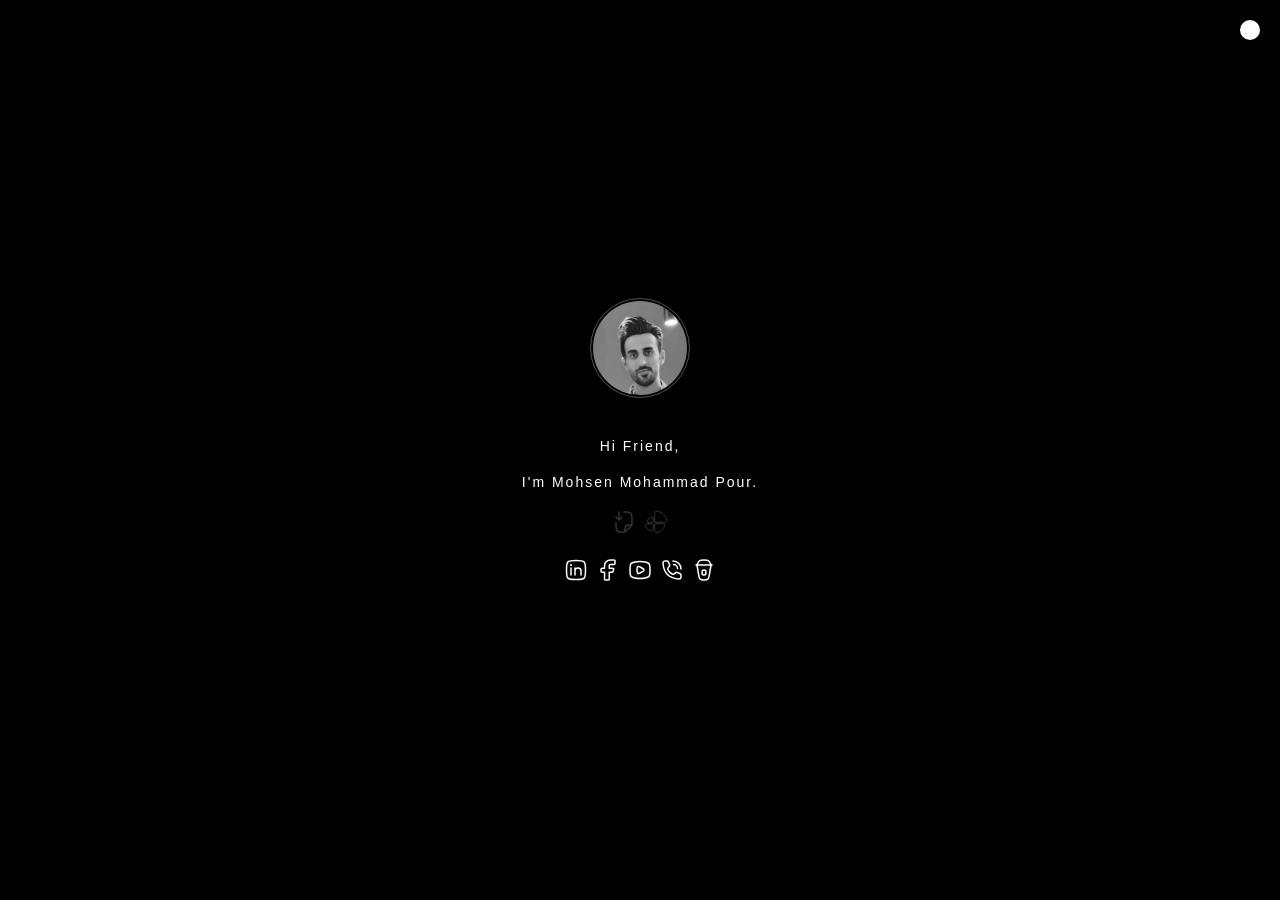
==== commit 75fcfcdb: "Add tabs" ====
--- a/index.html
+++ b/index.html
@@ -50,310 +50,390 @@
         </li>
     </ul>
 
-    <ul>
-        <li>
-            <a href="https://www.linkedin.com/in/id5090261" aria-label="linkedin"><svg
-                    xmlns="http://www.w3.org/2000/svg" viewBox="0 0 24 24" width="24" height="24" color="#000000"
-                    fill="none">
-                    <path d="M7 10V17" stroke="currentColor" stroke-width="1.5" stroke-linecap="round"
-                        stroke-linejoin="round" />
-                    <path d="M11 13V17M11 13C11 11.3431 12.3431 10 14 10C15.6569 10 17 11.3431 17 13V17M11 13V10"
-                        stroke="currentColor" stroke-width="1.5" stroke-linecap="round" stroke-linejoin="round" />
-                    <path d="M7.00801 7L6.99902 7" stroke="currentColor" stroke-width="2" stroke-linecap="round"
-                        stroke-linejoin="round" />
-                    <path
-                        d="M2.5 12C2.5 7.52166 2.5 5.28249 3.89124 3.89124C5.28249 2.5 7.52166 2.5 12 2.5C16.4783 2.5 18.7175 2.5 20.1088 3.89124C21.5 5.28249 21.5 7.52166 21.5 12C21.5 16.4783 21.5 18.7175 20.1088 20.1088C18.7175 21.5 16.4783 21.5 12 21.5C7.52166 21.5 5.28249 21.5 3.89124 20.1088C2.5 18.7175 2.5 16.4783 2.5 12Z"
-                        stroke="currentColor" stroke-width="1.5" stroke-linejoin="round" />
-                </svg></a>
-        </li>
-        <li class="disabled">
-            <a href="#" aria-label="reddit"><svg xmlns="http://www.w3.org/2000/svg" viewBox="0 0 24 24" width="24"
-                    height="24" color="#000000" fill="none">
-                    <ellipse cx="12" cy="15.5" rx="9" ry="6.5" stroke="currentColor" stroke-width="1.5" />
-                    <path
-                        d="M15.5 16.7803C14.5149 17.548 13.3062 18.0002 12 18.0002C10.6938 18.0002 9.48512 17.548 8.5 16.7803"
-                        stroke="currentColor" stroke-width="1.5" stroke-linecap="round" />
-                    <circle cx="19" cy="4" r="2" stroke="currentColor" stroke-width="1.5" />
-                    <path
-                        d="M18 10.0694C18.3687 9.43053 19.0634 9 19.8595 9C21.0417 9 22 9.94921 22 11.1201C22 11.937 21.5336 12.6459 20.8502 13"
-                        stroke="currentColor" stroke-width="1.5" stroke-linecap="round" />
-                    <path
-                        d="M6 10.0694C5.63125 9.43053 4.93663 9 4.14048 9C2.95833 9 2 9.94921 2 11.1201C2 11.937 2.4664 12.6459 3.14981 13"
-                        stroke="currentColor" stroke-width="1.5" stroke-linecap="round" />
-                    <path d="M17 4C14.643 4 13.4645 4 12.7322 4.73223C12 5.46447 12 6.64298 12 9" stroke="currentColor"
-                        stroke-width="1.5" stroke-linecap="round" stroke-linejoin="round" />
-                    <path d="M9.00801 13L8.99902 13" stroke="currentColor" stroke-width="2" stroke-linecap="round"
-                        stroke-linejoin="round" />
-                    <path d="M15.008 13L14.999 13" stroke="currentColor" stroke-width="2" stroke-linecap="round"
-                        stroke-linejoin="round" />
-                </svg></a>
-        </li>
-        <li class="disabled">
-            <a href="#" aria-label="medium"><svg xmlns="http://www.w3.org/2000/svg" viewBox="0 0 24 24" width="24"
-                    height="24" color="#000000" fill="none">
-                    <circle cx="6.5" cy="12" r="4.5" stroke="currentColor" stroke-width="1.5" />
-                    <ellipse cx="15.5" cy="12" rx="2.5" ry="4.5" stroke="currentColor" stroke-width="1.5" />
-                    <ellipse cx="21" cy="12" rx="1" ry="4.5" stroke="currentColor" stroke-width="1.5" />
-                </svg></a>
-        </li>
-        <li>
-            <a href="https://github.com/id5090261" aria-label="github"><svg xmlns="http://www.w3.org/2000/svg"
-                    viewBox="0 0 24 24" width="24" height="24" color="#000000" fill="none">
-                    <path d="M10 20.5675C6.57143 21.7248 3.71429 20.5675 2 17" stroke="currentColor" stroke-width="1.5"
-                        stroke-linecap="round" stroke-linejoin="round" />
-                    <path
-                        d="M10 22V18.7579C10 18.1596 10.1839 17.6396 10.4804 17.1699C10.6838 16.8476 10.5445 16.3904 10.1771 16.2894C7.13394 15.4528 5 14.1077 5 9.64606C5 8.48611 5.38005 7.39556 6.04811 6.4464C6.21437 6.21018 6.29749 6.09208 6.31748 5.9851C6.33746 5.87813 6.30272 5.73852 6.23322 5.45932C5.95038 4.32292 5.96871 3.11619 6.39322 2.02823C6.39322 2.02823 7.27042 1.74242 9.26698 2.98969C9.72282 3.27447 9.95075 3.41686 10.1515 3.44871C10.3522 3.48056 10.6206 3.41384 11.1573 3.28041C11.8913 3.09795 12.6476 3 13.5 3C14.3524 3 15.1087 3.09795 15.8427 3.28041C16.3794 3.41384 16.6478 3.48056 16.8485 3.44871C17.0493 3.41686 17.2772 3.27447 17.733 2.98969C19.7296 1.74242 20.6068 2.02823 20.6068 2.02823C21.0313 3.11619 21.0496 4.32292 20.7668 5.45932C20.6973 5.73852 20.6625 5.87813 20.6825 5.9851C20.7025 6.09207 20.7856 6.21019 20.9519 6.4464C21.6199 7.39556 22 8.48611 22 9.64606C22 14.1077 19.8661 15.4528 16.8229 16.2894C16.4555 16.3904 16.3162 16.8476 16.5196 17.1699C16.8161 17.6396 17 18.1596 17 18.7579V22"
-                        stroke="currentColor" stroke-width="1.5" stroke-linecap="round" stroke-linejoin="round" />
-                </svg></a>
-        </li>
-        <li class="disabled">
-            <a href="#" aria-label="dribbble"><svg xmlns="http://www.w3.org/2000/svg" viewBox="0 0 24 24" width="24"
-                    height="24" color="#000000" fill="none">
-                    <circle cx="12" cy="12" r="10" stroke="currentColor" stroke-width="1.5" />
-                    <path d="M22 13.2644C21.0732 13.0906 20.12 13 19.1472 13C13.7948 13 9.03435 15.7425 6 20"
-                        stroke="currentColor" stroke-width="1.5" stroke-linejoin="round" />
-                    <path d="M19 5C15.8705 8.66742 11.1679 11 5.90962 11C4.56437 11 3.25548 10.8473 2 10.5587"
-                        stroke="currentColor" stroke-width="1.5" stroke-linejoin="round" />
-                    <path d="M14.6178 22C14.8684 20.786 15 19.5287 15 18.2407C15 11.9247 11.8343 6.34645 7 3"
-                        stroke="currentColor" stroke-width="1.5" stroke-linejoin="round" />
-                </svg></a>
-        </li>
-        <li class="disabled">
-            <a href="#" aria-label="behance"><svg xmlns="http://www.w3.org/2000/svg" viewBox="0 0 24 24" width="24"
-                    height="24" color="#000000" fill="none">
-                    <path
-                        d="M2.5 12C2.5 7.52166 2.5 5.28249 3.89124 3.89124C5.28249 2.5 7.52166 2.5 12 2.5C16.4783 2.5 18.7175 2.5 20.1088 3.89124C21.5 5.28249 21.5 7.52166 21.5 12C21.5 16.4783 21.5 18.7175 20.1088 20.1088C18.7175 21.5 16.4783 21.5 12 21.5C7.52166 21.5 5.28249 21.5 3.89124 20.1088C2.5 18.7175 2.5 16.4783 2.5 12Z"
-                        stroke="currentColor" stroke-width="1.5" stroke-linejoin="round" />
-                    <path
-                        d="M6.75085 11.985V9.00492C6.75085 8.72282 6.9824 8.49414 7.26802 8.49414H9.24582C9.68571 8.49414 10.1378 8.56982 10.4656 8.8595C10.8163 9.16935 11.1564 9.64935 11.1395 10.2909C11.1199 11.0391 10.5736 11.9234 9.77316 11.985C8.97271 12.0466 8.22065 11.985 6.75085 11.985ZM6.75085 11.985V14.9675C6.75085 15.2496 6.98243 15.478 7.26804 15.4808C8.40871 15.4917 9.07239 15.5322 9.77316 15.4783C10.5736 15.4166 11.1199 14.5323 11.1395 13.7841C11.1564 13.1426 10.8163 12.6626 10.4656 12.3527C10.1378 12.063 9.68571 11.9873 9.24582 11.9873L6.75085 11.985ZM16.7954 14.9655C16.3572 15.3901 14.2227 16.2293 13.4537 14.0205C13.3738 13.8 13.3102 13.3244 13.3473 12.957M13.3473 12.957C13.4106 12.3314 13.6867 11.4539 14.7115 11.0958C16.1791 10.583 17.102 12.0065 17.341 12.957H13.3473ZM14.5888 9.00095H15.949"
-                        stroke="currentColor" stroke-width="1.5" stroke-linecap="round" stroke-linejoin="round" />
-                </svg></a>
-        </li>
-        <li class="disabled">
-            <a href="#" aria-label="patreon"><svg xmlns="http://www.w3.org/2000/svg" viewBox="0 0 55 55" width="24"
-                    height="24" color="#000" fill="none" stroke="currentColor" stroke-width="50">
-                    <g transform="matrix(0.0469 0 0 0.0469 0 0)">
-                        <path
-                            d="M1033.05 324.45c-.19-137.9-107.59-250.92-233.6-291.7-156.48-50.64-362.86-43.3-512.28 27.2-181.1 85.46-237.99 272.66-240.11 459.36-1.74 153.5 13.58 557.79 241.62 560.67 169.44 2.15 194.67-216.18 273.07-321.33 55.78-74.81 127.6-95.94 216.01-117.82 151.95-37.61 255.51-157.53 255.29-316.38z" />
-                    </g>
-                </svg></a>
-        </li>
+    <ul class="tabs">
+        <li class="tab"><svg xmlns="http://www.w3.org/2000/svg" viewBox="0 0 24 24" width="24" height="24"
+                color="#000000" fill="none">
+                <path d="M7 10V17" stroke="currentColor" stroke-width="1.5" stroke-linecap="round"
+                    stroke-linejoin="round" />
+                <path d="M11 13V17M11 13C11 11.3431 12.3431 10 14 10C15.6569 10 17 11.3431 17 13V17M11 13V10"
+                    stroke="currentColor" stroke-width="1.5" stroke-linecap="round" stroke-linejoin="round" />
+                <path d="M7.00801 7L6.99902 7" stroke="currentColor" stroke-width="2" stroke-linecap="round"
+                    stroke-linejoin="round" />
+                <path
+                    d="M2.5 12C2.5 7.52166 2.5 5.28249 3.89124 3.89124C5.28249 2.5 7.52166 2.5 12 2.5C16.4783 2.5 18.7175 2.5 20.1088 3.89124C21.5 5.28249 21.5 7.52166 21.5 12C21.5 16.4783 21.5 18.7175 20.1088 20.1088C18.7175 21.5 16.4783 21.5 12 21.5C7.52166 21.5 5.28249 21.5 3.89124 20.1088C2.5 18.7175 2.5 16.4783 2.5 12Z"
+                    stroke="currentColor" stroke-width="1.5" stroke-linejoin="round" />
+            </svg></li>
+        <li class="tab"><svg xmlns="http://www.w3.org/2000/svg" viewBox="0 0 24 24" width="24" height="24"
+                color="#000000" fill="none">
+                <path fill-rule="evenodd" clip-rule="evenodd"
+                    d="M6.18182 10.3333C5.20406 10.3333 5 10.5252 5 11.4444V13.1111C5 14.0304 5.20406 14.2222 6.18182 14.2222H8.54545V20.8889C8.54545 21.8081 8.74951 22 9.72727 22H12.0909C13.0687 22 13.2727 21.8081 13.2727 20.8889V14.2222H15.9267C16.6683 14.2222 16.8594 14.0867 17.0631 13.4164L17.5696 11.7497C17.9185 10.6014 17.7035 10.3333 16.4332 10.3333H13.2727V7.55556C13.2727 6.94191 13.8018 6.44444 14.4545 6.44444H17.8182C18.7959 6.44444 19 6.25259 19 5.33333V3.11111C19 2.19185 18.7959 2 17.8182 2H14.4545C11.191 2 8.54545 4.48731 8.54545 7.55556V10.3333H6.18182Z"
+                    stroke="currentColor" stroke-width="1.5" stroke-linejoin="round" />
+            </svg></li>
+        <li class="tab"><svg xmlns="http://www.w3.org/2000/svg" viewBox="0 0 24 24" width="24" height="24"
+                color="#000000" fill="none">
+                <path
+                    d="M12 20.5C13.8097 20.5 15.5451 20.3212 17.1534 19.9934C19.1623 19.5839 20.1668 19.3791 21.0834 18.2006C22 17.0221 22 15.6693 22 12.9635V11.0365C22 8.33073 22 6.97787 21.0834 5.79937C20.1668 4.62088 19.1623 4.41613 17.1534 4.00662C15.5451 3.67877 13.8097 3.5 12 3.5C10.1903 3.5 8.45489 3.67877 6.84656 4.00662C4.83766 4.41613 3.83321 4.62088 2.9166 5.79937C2 6.97787 2 8.33073 2 11.0365V12.9635C2 15.6693 2 17.0221 2.9166 18.2006C3.83321 19.3791 4.83766 19.5839 6.84656 19.9934C8.45489 20.3212 10.1903 20.5 12 20.5Z"
+                    stroke="currentColor" stroke-width="1.5" />
+                <path
+                    d="M15.9621 12.3129C15.8137 12.9187 15.0241 13.3538 13.4449 14.2241C11.7272 15.1705 10.8684 15.6438 10.1728 15.4615C9.9372 15.3997 9.7202 15.2911 9.53799 15.1438C9 14.7089 9 13.8059 9 12C9 10.1941 9 9.29112 9.53799 8.85618C9.7202 8.70886 9.9372 8.60029 10.1728 8.53854C10.8684 8.35621 11.7272 8.82945 13.4449 9.77593C15.0241 10.6462 15.8137 11.0813 15.9621 11.6871C16.0126 11.8933 16.0126 12.1067 15.9621 12.3129Z"
+                    stroke="currentColor" stroke-width="1.5" stroke-linejoin="round" />
+            </svg></li>
+        <li class="tab"><svg xmlns="http://www.w3.org/2000/svg" viewBox="0 0 24 24" width="24" height="24"
+                color="#000000" fill="none">
+                <path d="M13 3C17.4183 3 21 6.58172 21 11M13.5 6.5C15.7091 6.5 17.5 8.29086 17.5 10.5"
+                    stroke="currentColor" stroke-width="1.5" stroke-linecap="round" stroke-linejoin="round" />
+                <path
+                    d="M9.15825 5.71223L8.7556 4.80625C8.49232 4.21388 8.36068 3.91768 8.1638 3.69101C7.91707 3.40694 7.59547 3.19794 7.23567 3.08785C6.94858 3 6.62446 3 5.97621 3C5.02791 3 4.55375 3 4.15573 3.18229C3.68687 3.39702 3.26343 3.86328 3.09473 4.3506C2.95151 4.76429 2.99253 5.18943 3.07458 6.0397C3.94791 15.0902 8.90981 20.0521 17.9603 20.9254C18.8106 21.0075 19.2357 21.0485 19.6494 20.9053C20.1367 20.7366 20.603 20.3131 20.8177 19.8443C21 19.4462 21 18.9721 21 18.0238C21 17.3755 21 17.0514 20.9122 16.7643C20.8021 16.4045 20.5931 16.0829 20.309 15.8362C20.0823 15.6393 19.7861 15.5077 19.1937 15.2444L18.2878 14.8417C17.6462 14.5566 17.3255 14.4141 16.9995 14.3831C16.6876 14.3534 16.3731 14.3972 16.0811 14.5109C15.776 14.6297 15.5063 14.8544 14.967 15.3038C14.4301 15.7512 14.1617 15.9749 13.8337 16.0947C13.543 16.2009 13.1586 16.2403 12.8523 16.1951C12.5069 16.1442 12.2423 16.0029 11.7133 15.7201C10.0672 14.8405 9.15953 13.9328 8.27986 12.2867C7.99714 11.7577 7.85578 11.4931 7.80487 11.1477C7.75974 10.8414 7.79908 10.457 7.9053 10.1663C8.02512 9.83828 8.24881 9.56986 8.69619 9.033C9.14562 8.49368 9.37034 8.22402 9.48915 7.91891C9.60285 7.62694 9.64661 7.3124 9.61694 7.00048C9.58594 6.67452 9.44338 6.35376 9.15825 5.71223Z"
+                    stroke="currentColor" stroke-width="1.5" stroke-linecap="round" />
+            </svg></li>
+        <li class="tab"><svg xmlns="http://www.w3.org/2000/svg" viewBox="0 0 24 24" width="24" height="24"
+                color="#000000" fill="none">
+                <path
+                    d="M5 7L6.7602 17.4048C7.06616 19.2134 7.21914 20.1177 7.76007 20.7417C9.21438 22.4194 14.7856 22.4194 16.2399 20.7417C16.7809 20.1177 16.9338 19.2134 17.2398 17.4048L19 7"
+                    stroke="currentColor" stroke-width="1.5" stroke-linecap="round" />
+                <path
+                    d="M5 7L5.74278 5.2876C6.35168 3.88385 6.65613 3.18197 7.29101 2.7856C8.88049 1.79324 14.9452 1.68444 16.709 2.7856C17.3439 3.18197 17.6483 3.88385 18.2572 5.2876L19 7"
+                    stroke="currentColor" stroke-width="1.5" stroke-linecap="round" />
+                <path d="M4 7H20" stroke="currentColor" stroke-width="1.5" stroke-linecap="round" />
+                <ellipse cx="12" cy="14.5" rx="2" ry="2.5" stroke="currentColor" stroke-width="1.5"
+                    stroke-linecap="round" />
+            </svg></li>
     </ul>
 
-    <ul>
-        <li>
-            <a href="https://twitter.com/id5090261" aria-label="twitter"><svg xmlns="http://www.w3.org/2000/svg"
-                    viewBox="0 0 24 24" width="24" height="24" color="#000000" fill="none">
-                    <path
-                        d="M3 21L10.5484 13.4516M21 3L13.4516 10.5484M13.4516 10.5484L8 3H3L10.5484 13.4516M13.4516 10.5484L21 21H16L10.5484 13.4516"
-                        stroke="currentColor" stroke-width="1.5" stroke-linecap="round" stroke-linejoin="round" />
-                </svg></a>
-        </li>
-        <li>
-            <a href="https://facebook.com/id5090261" aria-label="facebook"><svg xmlns="http://www.w3.org/2000/svg"
-                    viewBox="0 0 24 24" width="24" height="24" color="#000000" fill="none">
-                    <path fill-rule="evenodd" clip-rule="evenodd"
-                        d="M6.18182 10.3333C5.20406 10.3333 5 10.5252 5 11.4444V13.1111C5 14.0304 5.20406 14.2222 6.18182 14.2222H8.54545V20.8889C8.54545 21.8081 8.74951 22 9.72727 22H12.0909C13.0687 22 13.2727 21.8081 13.2727 20.8889V14.2222H15.9267C16.6683 14.2222 16.8594 14.0867 17.0631 13.4164L17.5696 11.7497C17.9185 10.6014 17.7035 10.3333 16.4332 10.3333H13.2727V7.55556C13.2727 6.94191 13.8018 6.44444 14.4545 6.44444H17.8182C18.7959 6.44444 19 6.25259 19 5.33333V3.11111C19 2.19185 18.7959 2 17.8182 2H14.4545C11.191 2 8.54545 4.48731 8.54545 7.55556V10.3333H6.18182Z"
-                        stroke="currentColor" stroke-width="1.5" stroke-linejoin="round" />
-                </svg></a>
-        </li>
-        <li>
-            <a href="https://instagram.com/id5090261" aria-label="instagram"><svg xmlns="http://www.w3.org/2000/svg"
-                    viewBox="0 0 24 24" width="24" height="24" color="#000000" fill="none">
-                    <path
-                        d="M2.5 12C2.5 7.52166 2.5 5.28249 3.89124 3.89124C5.28249 2.5 7.52166 2.5 12 2.5C16.4783 2.5 18.7175 2.5 20.1088 3.89124C21.5 5.28249 21.5 7.52166 21.5 12C21.5 16.4783 21.5 18.7175 20.1088 20.1088C18.7175 21.5 16.4783 21.5 12 21.5C7.52166 21.5 5.28249 21.5 3.89124 20.1088C2.5 18.7175 2.5 16.4783 2.5 12Z"
-                        stroke="currentColor" stroke-width="1.5" stroke-linejoin="round" />
-                    <path
-                        d="M16.5 12C16.5 14.4853 14.4853 16.5 12 16.5C9.51472 16.5 7.5 14.4853 7.5 12C7.5 9.51472 9.51472 7.5 12 7.5C14.4853 7.5 16.5 9.51472 16.5 12Z"
-                        stroke="currentColor" stroke-width="1.5" />
-                    <path d="M17.5078 6.5L17.4988 6.5" stroke="currentColor" stroke-width="2" stroke-linecap="round"
-                        stroke-linejoin="round" />
-                </svg></a>
-        </li>
-        <li class="disabled">
-            <a href="#" aria-label="bluesky"><svg xmlns="http://www.w3.org/2000/svg" viewBox="0 0 24 24" width="24"
-                    height="24" color="#000000" fill="none">
-                    <path
-                        d="M12 11.4963C11.8936 11.2963 7.45492 3 3.50417 3C1.33647 3 2.00456 8 2.50443 10.5C2.70653 11.5108 3.50417 14.5 8.003 14C8.003 14 4.00404 14.5 4.00404 17C4.00404 18.5 6.50339 21 8.50287 21C10.4606 21 11.9391 16.6859 12 16.5058C12.0609 16.6859 13.5394 21 15.4971 21C17.4966 21 19.996 18.5 19.996 17C19.996 14.5 15.997 14 15.997 14C20.4958 14.5 21.2935 11.5108 21.4956 10.5C21.9954 8 22.6635 3 20.4958 3C16.5451 3 12.1064 11.2963 12 11.4963Z"
-                        stroke="currentColor" stroke-width="1.5" stroke-linejoin="round" />
-                </svg></a>
-        </li>
-        <li class="disabled">
-            <a href="#" aria-label="pinterest"><svg xmlns="http://www.w3.org/2000/svg" viewBox="0 0 24 24" width="24"
-                    height="24" color="#000000" fill="none">
-                    <path d="M12 11L8 21" stroke="currentColor" stroke-width="1.5" stroke-linecap="round"
-                        stroke-linejoin="round" />
-                    <path
-                        d="M9.97368 16.5724C10.5931 16.8473 11.2787 17 12 17C14.7614 17 17 14.7614 17 12C17 9.23858 14.7614 7 12 7C9.23858 7 7 9.23858 7 12C7 12.9108 7.24367 13.7646 7.66921 14.5"
-                        stroke="currentColor" stroke-width="1.5" stroke-linecap="round" stroke-linejoin="round" />
-                    <circle cx="12" cy="12" r="10" stroke="currentColor" stroke-width="1.5" />
-                </svg></a>
-        </li>
-        <li class="disabled">
-            <a href="#" aria-label="tiktok"><svg xmlns="http://www.w3.org/2000/svg" viewBox="0 0 24 24" width="24"
-                    height="24" color="#000000" fill="none">
-                    <path
-                        d="M2.5 12C2.5 7.52166 2.5 5.28249 3.89124 3.89124C5.28249 2.5 7.52166 2.5 12 2.5C16.4783 2.5 18.7175 2.5 20.1088 3.89124C21.5 5.28249 21.5 7.52166 21.5 12C21.5 16.4783 21.5 18.7175 20.1088 20.1088C18.7175 21.5 16.4783 21.5 12 21.5C7.52166 21.5 5.28249 21.5 3.89124 20.1088C2.5 18.7175 2.5 16.4783 2.5 12Z"
-                        stroke="currentColor" stroke-width="1.5" stroke-linejoin="round" />
-                    <path
-                        d="M10.5359 11.0075C9.71585 10.8916 7.84666 11.0834 6.93011 12.7782C6.01355 14.4729 6.9373 16.2368 7.51374 16.9069C8.08298 17.5338 9.89226 18.721 11.8114 17.5619C12.2871 17.2746 12.8797 17.0603 13.552 14.8153L13.4738 5.98145C13.3441 6.95419 14.4186 9.23575 17.478 9.5057"
-                        stroke="currentColor" stroke-width="1.5" stroke-linecap="round" stroke-linejoin="round" />
-                </svg></a>
-        </li>
-    </ul>
-
-    <ul>
-        <li class="disabled">
-            <a href="#" aria-label="youtube"><svg xmlns="http://www.w3.org/2000/svg" viewBox="0 0 24 24" width="24"
-                    height="24" color="#000000" fill="none">
-                    <path
-                        d="M12 20.5C13.8097 20.5 15.5451 20.3212 17.1534 19.9934C19.1623 19.5839 20.1668 19.3791 21.0834 18.2006C22 17.0221 22 15.6693 22 12.9635V11.0365C22 8.33073 22 6.97787 21.0834 5.79937C20.1668 4.62088 19.1623 4.41613 17.1534 4.00662C15.5451 3.67877 13.8097 3.5 12 3.5C10.1903 3.5 8.45489 3.67877 6.84656 4.00662C4.83766 4.41613 3.83321 4.62088 2.9166 5.79937C2 6.97787 2 8.33073 2 11.0365V12.9635C2 15.6693 2 17.0221 2.9166 18.2006C3.83321 19.3791 4.83766 19.5839 6.84656 19.9934C8.45489 20.3212 10.1903 20.5 12 20.5Z"
-                        stroke="currentColor" stroke-width="1.5" />
-                    <path
-                        d="M15.9621 12.3129C15.8137 12.9187 15.0241 13.3538 13.4449 14.2241C11.7272 15.1705 10.8684 15.6438 10.1728 15.4615C9.9372 15.3997 9.7202 15.2911 9.53799 15.1438C9 14.7089 9 13.8059 9 12C9 10.1941 9 9.29112 9.53799 8.85618C9.7202 8.70886 9.9372 8.60029 10.1728 8.53854C10.8684 8.35621 11.7272 8.82945 13.4449 9.77593C15.0241 10.6462 15.8137 11.0813 15.9621 11.6871C16.0126 11.8933 16.0126 12.1067 15.9621 12.3129Z"
-                        stroke="currentColor" stroke-width="1.5" stroke-linejoin="round" />
-                </svg></a>
-        </li>
-        <li class="disabled">
-            <a href="#" aria-label="vimeo"><svg xmlns="http://www.w3.org/2000/svg" viewBox="0 0 24 24" width="24"
-                    height="24" color="#000000" fill="none">
-                    <path
-                        d="M21.3459 4.65406C19.0372 2.82124 15.4614 5.64316 14.5961 7.12694C15.8974 7.43176 18.5 7.54313 16 12.0276C15 13.6885 12.7 15.8145 11.5 11.0311C10 5.05175 10 0.567257 2 7.54313C2.47556 8.4911 3.76645 8.5883 4.74116 8.17029C5.62781 7.79005 6.54267 7.94136 7 9.53652C8 13.0245 8.5 19.9866 12 19.9866C15.6345 20.4812 24.461 7.12711 21.3459 4.65406Z"
-                        stroke="currentColor" stroke-width="1.5" stroke-linecap="round" stroke-linejoin="round" />
-                </svg></a>
-        </li>
-    </ul>
-
-    <ul>
-        <li class="disabled">
-            <a href="#" aria-label="whatsapp"><svg xmlns="http://www.w3.org/2000/svg" viewBox="0 0 24 24" width="24"
-                    height="24" color="#000000" fill="none">
-                    <path
-                        d="M12 22C17.5228 22 22 17.5228 22 12C22 6.47715 17.5228 2 12 2C6.47715 2 2 6.47715 2 12C2 13.3789 2.27907 14.6926 2.78382 15.8877C3.06278 16.5481 3.20226 16.8784 3.21953 17.128C3.2368 17.3776 3.16334 17.6521 3.01642 18.2012L2 22L5.79877 20.9836C6.34788 20.8367 6.62244 20.7632 6.87202 20.7805C7.12161 20.7977 7.45185 20.9372 8.11235 21.2162C9.30745 21.7209 10.6211 22 12 22Z"
-                        stroke="currentColor" stroke-width="1.5" stroke-linejoin="round" />
-                    <path
-                        d="M8.58815 12.3773L9.45909 11.2956C9.82616 10.8397 10.2799 10.4153 10.3155 9.80826C10.3244 9.65494 10.2166 8.96657 10.0008 7.58986C9.91601 7.04881 9.41086 7 8.97332 7C8.40314 7 8.11805 7 7.83495 7.12931C7.47714 7.29275 7.10979 7.75231 7.02917 8.13733C6.96539 8.44196 7.01279 8.65187 7.10759 9.07169C7.51023 10.8548 8.45481 12.6158 9.91948 14.0805C11.3842 15.5452 13.1452 16.4898 14.9283 16.8924C15.3481 16.9872 15.558 17.0346 15.8627 16.9708C16.2477 16.8902 16.7072 16.5229 16.8707 16.165C17 15.8819 17 15.5969 17 15.0267C17 14.5891 16.9512 14.084 16.4101 13.9992C15.0334 13.7834 14.3451 13.6756 14.1917 13.6845C13.5847 13.7201 13.1603 14.1738 12.7044 14.5409L11.6227 15.4118"
-                        stroke="currentColor" stroke-width="1.5" />
-                </svg></a>
-        </li>
-        <li>
-            <a href="https://t.me/id5090261" aria-label="telegram"><svg xmlns="http://www.w3.org/2000/svg"
-                    viewBox="0 0 24 24" width="24" height="24" color="#000000" fill="none">
-                    <path
-                        d="M11.9854 15.4083L15.2268 19.0936C16.4277 20.4589 17.0282 21.1416 17.6567 20.9754C18.2852 20.8092 18.5008 19.9108 18.9318 18.1138L21.3229 8.1459C21.9868 5.37832 22.3187 3.99454 21.5808 3.312C20.843 2.62947 19.564 3.13725 17.0061 4.15282L5.13876 8.86449C3.09293 9.67674 2.07001 10.0829 2.00507 10.7808C1.99842 10.8522 1.99831 10.9241 2.00474 10.9955C2.06754 11.6937 3.08921 12.1033 5.13255 12.9223C6.05838 13.2934 6.5213 13.479 6.8532 13.8344C6.89052 13.8743 6.9264 13.9157 6.96078 13.9584C7.26658 14.3384 7.39709 14.8371 7.65808 15.8344L8.14653 17.701C8.4005 18.6715 8.52749 19.1568 8.86008 19.223C9.19267 19.2891 9.48225 18.8867 10.0614 18.0819L11.9854 15.4083ZM11.9854 15.4083L11.6676 15.0771C11.3059 14.7001 11.1251 14.5117 11.1251 14.2775C11.1251 14.0433 11.3059 13.8548 11.6676 13.4778L15.2406 9.75409"
-                        stroke="currentColor" stroke-width="1.5" stroke-linecap="round" stroke-linejoin="round"></path>
-                </svg></a>
-        </li>
-        <li>
-            <a href="https://discordapp.com/users/551845456909565971" aria-label="discord"><svg
-                    xmlns="http://www.w3.org/2000/svg" viewBox="0 0 24 24" width="24" height="24" color="#000000"
-                    fill="none">
-                    <path
-                        d="M15.5008 17.75L16.7942 19.5205C16.9156 19.7127 17.1489 19.7985 17.3619 19.7224C18.1657 19.4353 20.158 18.6572 21.7984 17.4725C21.9263 17.3801 22.0002 17.2261 21.9992 17.0673C21.9992 8.25 19.5008 5.75 19.5008 5.75C19.5008 5.75 17.5008 4.60213 15.3547 4.25602C15.1436 4.22196 14.9368 4.33509 14.8429 4.52891L14.3979 5.44677C14.3979 5.44677 13.2853 5.21397 12 5.21397C10.7147 5.21397 9.6021 5.44677 9.6021 5.44677L9.15711 4.52891C9.06314 4.33509 8.85644 4.22196 8.64529 4.25602C6.50079 4.60187 4.50079 5.75 4.50079 5.75C4.50079 5.75 2.0008 8.25 2.0008 17.0673C1.9998 17.2261 2.07365 17.3801 2.20159 17.4725C3.84196 18.6572 5.8343 19.4353 6.63806 19.7224C6.85105 19.7985 7.08437 19.7127 7.20582 19.5205L8.50079 17.75"
-                        stroke="currentColor" stroke-width="1.5" stroke-linecap="round" stroke-linejoin="round" />
-                    <path
-                        d="M17.5008 16.75C17.5008 16.75 15.2057 18.25 12.0008 18.25C8.79587 18.25 6.50079 16.75 6.50079 16.75"
-                        stroke="currentColor" stroke-width="1.5" stroke-linecap="round" stroke-linejoin="round" />
-                    <path
-                        d="M17.2508 12.25C17.2508 13.3546 16.4673 14.25 15.5008 14.25C14.5343 14.25 13.7508 13.3546 13.7508 12.25C13.7508 11.1454 14.5343 10.25 15.5008 10.25C16.4673 10.25 17.2508 11.1454 17.2508 12.25Z"
-                        stroke="currentColor" stroke-width="1.5" />
-                    <path
-                        d="M10.2508 12.25C10.2508 13.3546 9.46729 14.25 8.50079 14.25C7.5343 14.25 6.75079 13.3546 6.75079 12.25C6.75079 11.1454 7.5343 10.25 8.50079 10.25C9.46729 10.25 10.2508 11.1454 10.2508 12.25Z"
-                        stroke="currentColor" stroke-width="1.5" />
-                </svg></a>
-        </li>
-        <li>
-            <a href="mailto:id5090261@gmail.com" aria-label="email"><svg xmlns="http://www.w3.org/2000/svg"
-                    viewBox="0 0 24 24" width="24" height="24" color="#000000" fill="none">
-                    <path d="M2 6L8.91302 9.91697C11.4616 11.361 12.5384 11.361 15.087 9.91697L22 6"
-                        stroke="currentColor" stroke-width="1.5" stroke-linejoin="round" />
-                    <path
-                        d="M2.01577 13.4756C2.08114 16.5412 2.11383 18.0739 3.24496 19.2094C4.37608 20.3448 5.95033 20.3843 9.09883 20.4634C11.0393 20.5122 12.9607 20.5122 14.9012 20.4634C18.0497 20.3843 19.6239 20.3448 20.7551 19.2094C21.8862 18.0739 21.9189 16.5412 21.9842 13.4756C22.0053 12.4899 22.0053 11.5101 21.9842 10.5244C21.9189 7.45886 21.8862 5.92609 20.7551 4.79066C19.6239 3.65523 18.0497 3.61568 14.9012 3.53657C12.9607 3.48781 11.0393 3.48781 9.09882 3.53656C5.95033 3.61566 4.37608 3.65521 3.24495 4.79065C2.11382 5.92608 2.08114 7.45885 2.01576 10.5244C1.99474 11.5101 1.99475 12.4899 2.01577 13.4756Z"
-                        stroke="currentColor" stroke-width="1.5" stroke-linejoin="round" />
-                </svg></a>
-        </li>
-        <li>
-            <a href="tel:+989355090261" aria-label="phone"><svg xmlns="http://www.w3.org/2000/svg" viewBox="0 0 24 24"
-                    width="24" height="24" color="#000000" fill="none">
-                    <path d="M13 3C17.4183 3 21 6.58172 21 11M13.5 6.5C15.7091 6.5 17.5 8.29086 17.5 10.5"
-                        stroke="currentColor" stroke-width="1.5" stroke-linecap="round" stroke-linejoin="round" />
-                    <path
-                        d="M9.15825 5.71223L8.7556 4.80625C8.49232 4.21388 8.36068 3.91768 8.1638 3.69101C7.91707 3.40694 7.59547 3.19794 7.23567 3.08785C6.94858 3 6.62446 3 5.97621 3C5.02791 3 4.55375 3 4.15573 3.18229C3.68687 3.39702 3.26343 3.86328 3.09473 4.3506C2.95151 4.76429 2.99253 5.18943 3.07458 6.0397C3.94791 15.0902 8.90981 20.0521 17.9603 20.9254C18.8106 21.0075 19.2357 21.0485 19.6494 20.9053C20.1367 20.7366 20.603 20.3131 20.8177 19.8443C21 19.4462 21 18.9721 21 18.0238C21 17.3755 21 17.0514 20.9122 16.7643C20.8021 16.4045 20.5931 16.0829 20.309 15.8362C20.0823 15.6393 19.7861 15.5077 19.1937 15.2444L18.2878 14.8417C17.6462 14.5566 17.3255 14.4141 16.9995 14.3831C16.6876 14.3534 16.3731 14.3972 16.0811 14.5109C15.776 14.6297 15.5063 14.8544 14.967 15.3038C14.4301 15.7512 14.1617 15.9749 13.8337 16.0947C13.543 16.2009 13.1586 16.2403 12.8523 16.1951C12.5069 16.1442 12.2423 16.0029 11.7133 15.7201C10.0672 14.8405 9.15953 13.9328 8.27986 12.2867C7.99714 11.7577 7.85578 11.4931 7.80487 11.1477C7.75974 10.8414 7.79908 10.457 7.9053 10.1663C8.02512 9.83828 8.24881 9.56986 8.69619 9.033C9.14562 8.49368 9.37034 8.22402 9.48915 7.91891C9.60285 7.62694 9.64661 7.3124 9.61694 7.00048C9.58594 6.67452 9.44338 6.35376 9.15825 5.71223Z"
-                        stroke="currentColor" stroke-width="1.5" stroke-linecap="round" />
-                </svg></a>
-        </li>
-    </ul>
-
-    <ul>
-        <li class="disabled">
-            <a href="#" aria-label="buyMeACoffee"><svg xmlns="http://www.w3.org/2000/svg" viewBox="0 0 24 24" width="24"
-                    height="24" color="#000000" fill="none">
-                    <path
-                        d="M5 7L6.7602 17.4048C7.06616 19.2134 7.21914 20.1177 7.76007 20.7417C9.21438 22.4194 14.7856 22.4194 16.2399 20.7417C16.7809 20.1177 16.9338 19.2134 17.2398 17.4048L19 7"
-                        stroke="currentColor" stroke-width="1.5" stroke-linecap="round" />
-                    <path
-                        d="M5 7L5.74278 5.2876C6.35168 3.88385 6.65613 3.18197 7.29101 2.7856C8.88049 1.79324 14.9452 1.68444 16.709 2.7856C17.3439 3.18197 17.6483 3.88385 18.2572 5.2876L19 7"
-                        stroke="currentColor" stroke-width="1.5" stroke-linecap="round" />
-                    <path d="M4 7H20" stroke="currentColor" stroke-width="1.5" stroke-linecap="round" />
-                    <ellipse cx="12" cy="14.5" rx="2" ry="2.5" stroke="currentColor" stroke-width="1.5"
-                        stroke-linecap="round" />
-                </svg></a>
-        </li>
-        <li class="disabled">
-            <a href="#" aria-label="btc"><svg xmlns="http://www.w3.org/2000/svg" viewBox="0 0 24 24" width="24"
-                    height="24" color="#000000" fill="none">
-                    <path
-                        d="M22 12C22 17.5228 17.5228 22 12 22C6.47715 22 2 17.5228 2 12C2 6.47715 6.47715 2 12 2C17.5228 2 22 6.47715 22 12Z"
-                        stroke="currentColor" stroke-width="1.5" />
-                    <path
-                        d="M9 12H13.2M9 12V9.2963C9 8.82489 9 8.58919 9.14645 8.44274C9.29289 8.2963 9.5286 8.2963 10 8.2963H13.2C14.1941 8.2963 15 9.1254 15 10.1481C15 11.1709 14.1941 12 13.2 12M9 12V14.7037C9 15.1751 9 15.4108 9.14645 15.5572C9.29289 15.7037 9.5286 15.7037 10 15.7037H13.2C14.1941 15.7037 15 14.8746 15 13.8518C15 12.8291 14.1941 12 13.2 12M10.4938 8.2963V7M10.4938 17V15.7037M12.8982 8.2963V7M12.8982 17V15.7037"
-                        stroke="currentColor" stroke-width="1.5" stroke-linecap="round" />
-                </svg></a>
-        </li>
-        <li class="disabled">
-            <a href="#" aria-label="ltc"><svg xmlns="http://www.w3.org/2000/svg" viewBox="0 0 24 24" width="24"
-                    height="24" color="#000000" fill="none">
-                    <path
-                        d="M12 2C6.47716 2 2 6.47715 2 12C2 17.5228 6.47715 22 12 22C17.5228 22 22 17.5228 22 12C22 6.47715 17.5228 2 12 2Z"
-                        stroke="currentColor" stroke-width="1.5" stroke-linecap="round" stroke-linejoin="round" />
-                    <path
-                        d="M11.5 6.5L10.1573 11.2953M10.1573 11.2953L9.29733 14.3667C9.02356 15.3444 8.88667 15.8333 9.12667 16.1667C9.36667 16.5 9.85556 16.5 10.8333 16.5H15.5M10.1573 11.2953L7.5 12.3333M10.1573 11.2953L13.9 9.83333"
-                        stroke="currentColor" stroke-width="1.5" stroke-linecap="round" stroke-linejoin="round" />
-                </svg></a>
-        </li>
-        <li class="disabled">
-            <a href="#" aria-label="riyalCoffee"><svg xmlns="http://www.w3.org/2000/svg" viewBox="0 0 24 24" width="24"
-                    height="24" color="#000000" fill="none">
-                    <path
-                        d="M18.2505 10.5H19.6403C21.4918 10.5 22.0421 10.7655 21.9975 12.0838C21.9237 14.2674 20.939 16.8047 17 17.5"
-                        stroke="currentColor" stroke-width="1.5" stroke-linecap="round" />
-                    <path
-                        d="M5.94627 20.6145C2.57185 18.02 2.07468 14.3401 2.00143 10.5001C1.96979 8.8413 2.45126 8.5 4.65919 8.5H15.3408C17.5487 8.5 18.0302 8.8413 17.9986 10.5001C17.9253 14.3401 17.4281 18.02 14.0537 20.6145C13.0934 21.3528 12.2831 21.5 10.9194 21.5H9.08064C7.71686 21.5 6.90658 21.3528 5.94627 20.6145Z"
-                        stroke="currentColor" stroke-width="1.5" stroke-linecap="round" />
-                    <path
-                        d="M11.3089 2.5C10.7622 2.83861 10.0012 4 10.0012 5.5M7.53971 4C7.53971 4 7 4.5 7 5.5M14.0012 4C13.7279 4.1693 13.5 5 13.5 5.5"
-                        stroke="currentColor" stroke-width="1.5" stroke-linecap="round" stroke-linejoin="round" />
-                </svg></a>
-        </li>
-        <li class="disabled">
-            <a href="#" aria-label="riyal"><svg xmlns="http://www.w3.org/2000/svg" viewBox="0 0 24 24" width="24"
-                    height="24" color="#000000" fill="none">
-                    <path
-                        d="M22 12C22 17.5227 17.5229 22 12 22C6.47713 22 2 17.5227 2 12C2 6.47713 6.47713 2 12 2C17.5229 2 22 6.47713 22 12Z"
-                        stroke="currentColor" stroke-width="1.5" stroke-linecap="round" stroke-linejoin="round" />
-                    <path d="M18 11V12C18 13.6569 16.6569 15 15 15" stroke="currentColor" stroke-width="1.5"
-                        stroke-linecap="round" stroke-linejoin="round" />
-                    <path d="M11 8V12.5C11 13.0523 11.4477 13.5 12 13.5H13C13.5523 13.5 14 13.0523 14 12.5"
-                        stroke="currentColor" stroke-width="1.5" stroke-linecap="round" stroke-linejoin="round" />
-                    <path d="M8.5 8V12.5C8.5 13.0523 8.05228 13.5 7.5 13.5H6.5C5.94772 13.5 5.5 13.0523 5.5 12.5"
-                        stroke="currentColor" stroke-width="1.5" stroke-linecap="round" stroke-linejoin="round" />
-                    <path d="M11 15.49V15.5" stroke="currentColor" stroke-width="1.5" stroke-linecap="round"
-                        stroke-linejoin="round" />
-                    <path d="M13 15.5V15.51" stroke="currentColor" stroke-width="1.5" stroke-linecap="round"
-                        stroke-linejoin="round" />
-                </svg></a>
-        </li>
-    </ul>
+    <div class="tab-content">
+        <div class="content" id="tab1">
+            <ul>
+                <li>
+                    <a href="https://www.linkedin.com/in/id5090261" aria-label="linkedin"><svg
+                            xmlns="http://www.w3.org/2000/svg" viewBox="0 0 24 24" width="24" height="24"
+                            color="#000000" fill="none">
+                            <path d="M7 10V17" stroke="currentColor" stroke-width="1.5" stroke-linecap="round"
+                                stroke-linejoin="round" />
+                            <path
+                                d="M11 13V17M11 13C11 11.3431 12.3431 10 14 10C15.6569 10 17 11.3431 17 13V17M11 13V10"
+                                stroke="currentColor" stroke-width="1.5" stroke-linecap="round"
+                                stroke-linejoin="round" />
+                            <path d="M7.00801 7L6.99902 7" stroke="currentColor" stroke-width="2" stroke-linecap="round"
+                                stroke-linejoin="round" />
+                            <path
+                                d="M2.5 12C2.5 7.52166 2.5 5.28249 3.89124 3.89124C5.28249 2.5 7.52166 2.5 12 2.5C16.4783 2.5 18.7175 2.5 20.1088 3.89124C21.5 5.28249 21.5 7.52166 21.5 12C21.5 16.4783 21.5 18.7175 20.1088 20.1088C18.7175 21.5 16.4783 21.5 12 21.5C7.52166 21.5 5.28249 21.5 3.89124 20.1088C2.5 18.7175 2.5 16.4783 2.5 12Z"
+                                stroke="currentColor" stroke-width="1.5" stroke-linejoin="round" />
+                        </svg></a>
+                </li>
+                <li class="disabled">
+                    <a href="#" aria-label="reddit"><svg xmlns="http://www.w3.org/2000/svg" viewBox="0 0 24 24"
+                            width="24" height="24" color="#000000" fill="none">
+                            <ellipse cx="12" cy="15.5" rx="9" ry="6.5" stroke="currentColor" stroke-width="1.5" />
+                            <path
+                                d="M15.5 16.7803C14.5149 17.548 13.3062 18.0002 12 18.0002C10.6938 18.0002 9.48512 17.548 8.5 16.7803"
+                                stroke="currentColor" stroke-width="1.5" stroke-linecap="round" />
+                            <circle cx="19" cy="4" r="2" stroke="currentColor" stroke-width="1.5" />
+                            <path
+                                d="M18 10.0694C18.3687 9.43053 19.0634 9 19.8595 9C21.0417 9 22 9.94921 22 11.1201C22 11.937 21.5336 12.6459 20.8502 13"
+                                stroke="currentColor" stroke-width="1.5" stroke-linecap="round" />
+                            <path
+                                d="M6 10.0694C5.63125 9.43053 4.93663 9 4.14048 9C2.95833 9 2 9.94921 2 11.1201C2 11.937 2.4664 12.6459 3.14981 13"
+                                stroke="currentColor" stroke-width="1.5" stroke-linecap="round" />
+                            <path d="M17 4C14.643 4 13.4645 4 12.7322 4.73223C12 5.46447 12 6.64298 12 9"
+                                stroke="currentColor" stroke-width="1.5" stroke-linecap="round"
+                                stroke-linejoin="round" />
+                            <path d="M9.00801 13L8.99902 13" stroke="currentColor" stroke-width="2"
+                                stroke-linecap="round" stroke-linejoin="round" />
+                            <path d="M15.008 13L14.999 13" stroke="currentColor" stroke-width="2" stroke-linecap="round"
+                                stroke-linejoin="round" />
+                        </svg></a>
+                </li>
+                <li class="disabled">
+                    <a href="#" aria-label="medium"><svg xmlns="http://www.w3.org/2000/svg" viewBox="0 0 24 24"
+                            width="24" height="24" color="#000000" fill="none">
+                            <circle cx="6.5" cy="12" r="4.5" stroke="currentColor" stroke-width="1.5" />
+                            <ellipse cx="15.5" cy="12" rx="2.5" ry="4.5" stroke="currentColor" stroke-width="1.5" />
+                            <ellipse cx="21" cy="12" rx="1" ry="4.5" stroke="currentColor" stroke-width="1.5" />
+                        </svg></a>
+                </li>
+                <li>
+                    <a href="https://github.com/id5090261" aria-label="github"><svg xmlns="http://www.w3.org/2000/svg"
+                            viewBox="0 0 24 24" width="24" height="24" color="#000000" fill="none">
+                            <path d="M10 20.5675C6.57143 21.7248 3.71429 20.5675 2 17" stroke="currentColor"
+                                stroke-width="1.5" stroke-linecap="round" stroke-linejoin="round" />
+                            <path
+                                d="M10 22V18.7579C10 18.1596 10.1839 17.6396 10.4804 17.1699C10.6838 16.8476 10.5445 16.3904 10.1771 16.2894C7.13394 15.4528 5 14.1077 5 9.64606C5 8.48611 5.38005 7.39556 6.04811 6.4464C6.21437 6.21018 6.29749 6.09208 6.31748 5.9851C6.33746 5.87813 6.30272 5.73852 6.23322 5.45932C5.95038 4.32292 5.96871 3.11619 6.39322 2.02823C6.39322 2.02823 7.27042 1.74242 9.26698 2.98969C9.72282 3.27447 9.95075 3.41686 10.1515 3.44871C10.3522 3.48056 10.6206 3.41384 11.1573 3.28041C11.8913 3.09795 12.6476 3 13.5 3C14.3524 3 15.1087 3.09795 15.8427 3.28041C16.3794 3.41384 16.6478 3.48056 16.8485 3.44871C17.0493 3.41686 17.2772 3.27447 17.733 2.98969C19.7296 1.74242 20.6068 2.02823 20.6068 2.02823C21.0313 3.11619 21.0496 4.32292 20.7668 5.45932C20.6973 5.73852 20.6625 5.87813 20.6825 5.9851C20.7025 6.09207 20.7856 6.21019 20.9519 6.4464C21.6199 7.39556 22 8.48611 22 9.64606C22 14.1077 19.8661 15.4528 16.8229 16.2894C16.4555 16.3904 16.3162 16.8476 16.5196 17.1699C16.8161 17.6396 17 18.1596 17 18.7579V22"
+                                stroke="currentColor" stroke-width="1.5" stroke-linecap="round"
+                                stroke-linejoin="round" />
+                        </svg></a>
+                </li>
+                <li class="disabled">
+                    <a href="#" aria-label="dribbble"><svg xmlns="http://www.w3.org/2000/svg" viewBox="0 0 24 24"
+                            width="24" height="24" color="#000000" fill="none">
+                            <circle cx="12" cy="12" r="10" stroke="currentColor" stroke-width="1.5" />
+                            <path d="M22 13.2644C21.0732 13.0906 20.12 13 19.1472 13C13.7948 13 9.03435 15.7425 6 20"
+                                stroke="currentColor" stroke-width="1.5" stroke-linejoin="round" />
+                            <path d="M19 5C15.8705 8.66742 11.1679 11 5.90962 11C4.56437 11 3.25548 10.8473 2 10.5587"
+                                stroke="currentColor" stroke-width="1.5" stroke-linejoin="round" />
+                            <path d="M14.6178 22C14.8684 20.786 15 19.5287 15 18.2407C15 11.9247 11.8343 6.34645 7 3"
+                                stroke="currentColor" stroke-width="1.5" stroke-linejoin="round" />
+                        </svg></a>
+                </li>
+                <li class="disabled">
+                    <a href="#" aria-label="behance"><svg xmlns="http://www.w3.org/2000/svg" viewBox="0 0 24 24"
+                            width="24" height="24" color="#000000" fill="none">
+                            <path
+                                d="M2.5 12C2.5 7.52166 2.5 5.28249 3.89124 3.89124C5.28249 2.5 7.52166 2.5 12 2.5C16.4783 2.5 18.7175 2.5 20.1088 3.89124C21.5 5.28249 21.5 7.52166 21.5 12C21.5 16.4783 21.5 18.7175 20.1088 20.1088C18.7175 21.5 16.4783 21.5 12 21.5C7.52166 21.5 5.28249 21.5 3.89124 20.1088C2.5 18.7175 2.5 16.4783 2.5 12Z"
+                                stroke="currentColor" stroke-width="1.5" stroke-linejoin="round" />
+                            <path
+                                d="M6.75085 11.985V9.00492C6.75085 8.72282 6.9824 8.49414 7.26802 8.49414H9.24582C9.68571 8.49414 10.1378 8.56982 10.4656 8.8595C10.8163 9.16935 11.1564 9.64935 11.1395 10.2909C11.1199 11.0391 10.5736 11.9234 9.77316 11.985C8.97271 12.0466 8.22065 11.985 6.75085 11.985ZM6.75085 11.985V14.9675C6.75085 15.2496 6.98243 15.478 7.26804 15.4808C8.40871 15.4917 9.07239 15.5322 9.77316 15.4783C10.5736 15.4166 11.1199 14.5323 11.1395 13.7841C11.1564 13.1426 10.8163 12.6626 10.4656 12.3527C10.1378 12.063 9.68571 11.9873 9.24582 11.9873L6.75085 11.985ZM16.7954 14.9655C16.3572 15.3901 14.2227 16.2293 13.4537 14.0205C13.3738 13.8 13.3102 13.3244 13.3473 12.957M13.3473 12.957C13.4106 12.3314 13.6867 11.4539 14.7115 11.0958C16.1791 10.583 17.102 12.0065 17.341 12.957H13.3473ZM14.5888 9.00095H15.949"
+                                stroke="currentColor" stroke-width="1.5" stroke-linecap="round"
+                                stroke-linejoin="round" />
+                        </svg></a>
+                </li>
+                <li class="disabled">
+                    <a href="#" aria-label="patreon"><svg xmlns="http://www.w3.org/2000/svg" viewBox="0 0 55 55"
+                            width="24" height="24" color="#000" fill="none" stroke="currentColor" stroke-width="50">
+                            <g transform="matrix(0.0469 0 0 0.0469 0 0)">
+                                <path
+                                    d="M1033.05 324.45c-.19-137.9-107.59-250.92-233.6-291.7-156.48-50.64-362.86-43.3-512.28 27.2-181.1 85.46-237.99 272.66-240.11 459.36-1.74 153.5 13.58 557.79 241.62 560.67 169.44 2.15 194.67-216.18 273.07-321.33 55.78-74.81 127.6-95.94 216.01-117.82 151.95-37.61 255.51-157.53 255.29-316.38z" />
+                            </g>
+                        </svg></a>
+                </li>
+            </ul>
+        </div>
+        <div class="content" id="tab2">
+            <ul>
+                <li>
+                    <a href="https://twitter.com/id5090261" aria-label="twitter"><svg xmlns="http://www.w3.org/2000/svg"
+                            viewBox="0 0 24 24" width="24" height="24" color="#000000" fill="none">
+                            <path
+                                d="M3 21L10.5484 13.4516M21 3L13.4516 10.5484M13.4516 10.5484L8 3H3L10.5484 13.4516M13.4516 10.5484L21 21H16L10.5484 13.4516"
+                                stroke="currentColor" stroke-width="1.5" stroke-linecap="round"
+                                stroke-linejoin="round" />
+                        </svg></a>
+                </li>
+                <li>
+                    <a href="https://facebook.com/id5090261" aria-label="facebook"><svg
+                            xmlns="http://www.w3.org/2000/svg" viewBox="0 0 24 24" width="24" height="24"
+                            color="#000000" fill="none">
+                            <path fill-rule="evenodd" clip-rule="evenodd"
+                                d="M6.18182 10.3333C5.20406 10.3333 5 10.5252 5 11.4444V13.1111C5 14.0304 5.20406 14.2222 6.18182 14.2222H8.54545V20.8889C8.54545 21.8081 8.74951 22 9.72727 22H12.0909C13.0687 22 13.2727 21.8081 13.2727 20.8889V14.2222H15.9267C16.6683 14.2222 16.8594 14.0867 17.0631 13.4164L17.5696 11.7497C17.9185 10.6014 17.7035 10.3333 16.4332 10.3333H13.2727V7.55556C13.2727 6.94191 13.8018 6.44444 14.4545 6.44444H17.8182C18.7959 6.44444 19 6.25259 19 5.33333V3.11111C19 2.19185 18.7959 2 17.8182 2H14.4545C11.191 2 8.54545 4.48731 8.54545 7.55556V10.3333H6.18182Z"
+                                stroke="currentColor" stroke-width="1.5" stroke-linejoin="round" />
+                        </svg></a>
+                </li>
+                <li>
+                    <a href="https://instagram.com/id5090261" aria-label="instagram"><svg
+                            xmlns="http://www.w3.org/2000/svg" viewBox="0 0 24 24" width="24" height="24"
+                            color="#000000" fill="none">
+                            <path
+                                d="M2.5 12C2.5 7.52166 2.5 5.28249 3.89124 3.89124C5.28249 2.5 7.52166 2.5 12 2.5C16.4783 2.5 18.7175 2.5 20.1088 3.89124C21.5 5.28249 21.5 7.52166 21.5 12C21.5 16.4783 21.5 18.7175 20.1088 20.1088C18.7175 21.5 16.4783 21.5 12 21.5C7.52166 21.5 5.28249 21.5 3.89124 20.1088C2.5 18.7175 2.5 16.4783 2.5 12Z"
+                                stroke="currentColor" stroke-width="1.5" stroke-linejoin="round" />
+                            <path
+                                d="M16.5 12C16.5 14.4853 14.4853 16.5 12 16.5C9.51472 16.5 7.5 14.4853 7.5 12C7.5 9.51472 9.51472 7.5 12 7.5C14.4853 7.5 16.5 9.51472 16.5 12Z"
+                                stroke="currentColor" stroke-width="1.5" />
+                            <path d="M17.5078 6.5L17.4988 6.5" stroke="currentColor" stroke-width="2"
+                                stroke-linecap="round" stroke-linejoin="round" />
+                        </svg></a>
+                </li>
+                <li class="disabled">
+                    <a href="#" aria-label="bluesky"><svg xmlns="http://www.w3.org/2000/svg" viewBox="0 0 24 24"
+                            width="24" height="24" color="#000000" fill="none">
+                            <path
+                                d="M12 11.4963C11.8936 11.2963 7.45492 3 3.50417 3C1.33647 3 2.00456 8 2.50443 10.5C2.70653 11.5108 3.50417 14.5 8.003 14C8.003 14 4.00404 14.5 4.00404 17C4.00404 18.5 6.50339 21 8.50287 21C10.4606 21 11.9391 16.6859 12 16.5058C12.0609 16.6859 13.5394 21 15.4971 21C17.4966 21 19.996 18.5 19.996 17C19.996 14.5 15.997 14 15.997 14C20.4958 14.5 21.2935 11.5108 21.4956 10.5C21.9954 8 22.6635 3 20.4958 3C16.5451 3 12.1064 11.2963 12 11.4963Z"
+                                stroke="currentColor" stroke-width="1.5" stroke-linejoin="round" />
+                        </svg></a>
+                </li>
+                <li class="disabled">
+                    <a href="#" aria-label="pinterest"><svg xmlns="http://www.w3.org/2000/svg" viewBox="0 0 24 24"
+                            width="24" height="24" color="#000000" fill="none">
+                            <path d="M12 11L8 21" stroke="currentColor" stroke-width="1.5" stroke-linecap="round"
+                                stroke-linejoin="round" />
+                            <path
+                                d="M9.97368 16.5724C10.5931 16.8473 11.2787 17 12 17C14.7614 17 17 14.7614 17 12C17 9.23858 14.7614 7 12 7C9.23858 7 7 9.23858 7 12C7 12.9108 7.24367 13.7646 7.66921 14.5"
+                                stroke="currentColor" stroke-width="1.5" stroke-linecap="round"
+                                stroke-linejoin="round" />
+                            <circle cx="12" cy="12" r="10" stroke="currentColor" stroke-width="1.5" />
+                        </svg></a>
+                </li>
+                <li class="disabled">
+                    <a href="#" aria-label="tiktok"><svg xmlns="http://www.w3.org/2000/svg" viewBox="0 0 24 24"
+                            width="24" height="24" color="#000000" fill="none">
+                            <path
+                                d="M2.5 12C2.5 7.52166 2.5 5.28249 3.89124 3.89124C5.28249 2.5 7.52166 2.5 12 2.5C16.4783 2.5 18.7175 2.5 20.1088 3.89124C21.5 5.28249 21.5 7.52166 21.5 12C21.5 16.4783 21.5 18.7175 20.1088 20.1088C18.7175 21.5 16.4783 21.5 12 21.5C7.52166 21.5 5.28249 21.5 3.89124 20.1088C2.5 18.7175 2.5 16.4783 2.5 12Z"
+                                stroke="currentColor" stroke-width="1.5" stroke-linejoin="round" />
+                            <path
+                                d="M10.5359 11.0075C9.71585 10.8916 7.84666 11.0834 6.93011 12.7782C6.01355 14.4729 6.9373 16.2368 7.51374 16.9069C8.08298 17.5338 9.89226 18.721 11.8114 17.5619C12.2871 17.2746 12.8797 17.0603 13.552 14.8153L13.4738 5.98145C13.3441 6.95419 14.4186 9.23575 17.478 9.5057"
+                                stroke="currentColor" stroke-width="1.5" stroke-linecap="round"
+                                stroke-linejoin="round" />
+                        </svg></a>
+                </li>
+            </ul>
+        </div>
+        <div class="content" id="tab3">
+            <ul>
+                <li class="disabled">
+                    <a href="#" aria-label="youtube"><svg xmlns="http://www.w3.org/2000/svg" viewBox="0 0 24 24"
+                            width="24" height="24" color="#000000" fill="none">
+                            <path
+                                d="M12 20.5C13.8097 20.5 15.5451 20.3212 17.1534 19.9934C19.1623 19.5839 20.1668 19.3791 21.0834 18.2006C22 17.0221 22 15.6693 22 12.9635V11.0365C22 8.33073 22 6.97787 21.0834 5.79937C20.1668 4.62088 19.1623 4.41613 17.1534 4.00662C15.5451 3.67877 13.8097 3.5 12 3.5C10.1903 3.5 8.45489 3.67877 6.84656 4.00662C4.83766 4.41613 3.83321 4.62088 2.9166 5.79937C2 6.97787 2 8.33073 2 11.0365V12.9635C2 15.6693 2 17.0221 2.9166 18.2006C3.83321 19.3791 4.83766 19.5839 6.84656 19.9934C8.45489 20.3212 10.1903 20.5 12 20.5Z"
+                                stroke="currentColor" stroke-width="1.5" />
+                            <path
+                                d="M15.9621 12.3129C15.8137 12.9187 15.0241 13.3538 13.4449 14.2241C11.7272 15.1705 10.8684 15.6438 10.1728 15.4615C9.9372 15.3997 9.7202 15.2911 9.53799 15.1438C9 14.7089 9 13.8059 9 12C9 10.1941 9 9.29112 9.53799 8.85618C9.7202 8.70886 9.9372 8.60029 10.1728 8.53854C10.8684 8.35621 11.7272 8.82945 13.4449 9.77593C15.0241 10.6462 15.8137 11.0813 15.9621 11.6871C16.0126 11.8933 16.0126 12.1067 15.9621 12.3129Z"
+                                stroke="currentColor" stroke-width="1.5" stroke-linejoin="round" />
+                        </svg></a>
+                </li>
+                <li class="disabled">
+                    <a href="#" aria-label="vimeo"><svg xmlns="http://www.w3.org/2000/svg" viewBox="0 0 24 24"
+                            width="24" height="24" color="#000000" fill="none">
+                            <path
+                                d="M21.3459 4.65406C19.0372 2.82124 15.4614 5.64316 14.5961 7.12694C15.8974 7.43176 18.5 7.54313 16 12.0276C15 13.6885 12.7 15.8145 11.5 11.0311C10 5.05175 10 0.567257 2 7.54313C2.47556 8.4911 3.76645 8.5883 4.74116 8.17029C5.62781 7.79005 6.54267 7.94136 7 9.53652C8 13.0245 8.5 19.9866 12 19.9866C15.6345 20.4812 24.461 7.12711 21.3459 4.65406Z"
+                                stroke="currentColor" stroke-width="1.5" stroke-linecap="round"
+                                stroke-linejoin="round" />
+                        </svg></a>
+                </li>
+            </ul>
+        </div>
+        <div class="content" id="tab4">
+            <ul>
+                <li class="disabled">
+                    <a href="#" aria-label="whatsapp"><svg xmlns="http://www.w3.org/2000/svg" viewBox="0 0 24 24"
+                            width="24" height="24" color="#000000" fill="none">
+                            <path
+                                d="M12 22C17.5228 22 22 17.5228 22 12C22 6.47715 17.5228 2 12 2C6.47715 2 2 6.47715 2 12C2 13.3789 2.27907 14.6926 2.78382 15.8877C3.06278 16.5481 3.20226 16.8784 3.21953 17.128C3.2368 17.3776 3.16334 17.6521 3.01642 18.2012L2 22L5.79877 20.9836C6.34788 20.8367 6.62244 20.7632 6.87202 20.7805C7.12161 20.7977 7.45185 20.9372 8.11235 21.2162C9.30745 21.7209 10.6211 22 12 22Z"
+                                stroke="currentColor" stroke-width="1.5" stroke-linejoin="round" />
+                            <path
+                                d="M8.58815 12.3773L9.45909 11.2956C9.82616 10.8397 10.2799 10.4153 10.3155 9.80826C10.3244 9.65494 10.2166 8.96657 10.0008 7.58986C9.91601 7.04881 9.41086 7 8.97332 7C8.40314 7 8.11805 7 7.83495 7.12931C7.47714 7.29275 7.10979 7.75231 7.02917 8.13733C6.96539 8.44196 7.01279 8.65187 7.10759 9.07169C7.51023 10.8548 8.45481 12.6158 9.91948 14.0805C11.3842 15.5452 13.1452 16.4898 14.9283 16.8924C15.3481 16.9872 15.558 17.0346 15.8627 16.9708C16.2477 16.8902 16.7072 16.5229 16.8707 16.165C17 15.8819 17 15.5969 17 15.0267C17 14.5891 16.9512 14.084 16.4101 13.9992C15.0334 13.7834 14.3451 13.6756 14.1917 13.6845C13.5847 13.7201 13.1603 14.1738 12.7044 14.5409L11.6227 15.4118"
+                                stroke="currentColor" stroke-width="1.5" />
+                        </svg></a>
+                </li>
+                <li>
+                    <a href="https://t.me/id5090261" aria-label="telegram"><svg xmlns="http://www.w3.org/2000/svg"
+                            viewBox="0 0 24 24" width="24" height="24" color="#000000" fill="none">
+                            <path
+                                d="M11.9854 15.4083L15.2268 19.0936C16.4277 20.4589 17.0282 21.1416 17.6567 20.9754C18.2852 20.8092 18.5008 19.9108 18.9318 18.1138L21.3229 8.1459C21.9868 5.37832 22.3187 3.99454 21.5808 3.312C20.843 2.62947 19.564 3.13725 17.0061 4.15282L5.13876 8.86449C3.09293 9.67674 2.07001 10.0829 2.00507 10.7808C1.99842 10.8522 1.99831 10.9241 2.00474 10.9955C2.06754 11.6937 3.08921 12.1033 5.13255 12.9223C6.05838 13.2934 6.5213 13.479 6.8532 13.8344C6.89052 13.8743 6.9264 13.9157 6.96078 13.9584C7.26658 14.3384 7.39709 14.8371 7.65808 15.8344L8.14653 17.701C8.4005 18.6715 8.52749 19.1568 8.86008 19.223C9.19267 19.2891 9.48225 18.8867 10.0614 18.0819L11.9854 15.4083ZM11.9854 15.4083L11.6676 15.0771C11.3059 14.7001 11.1251 14.5117 11.1251 14.2775C11.1251 14.0433 11.3059 13.8548 11.6676 13.4778L15.2406 9.75409"
+                                stroke="currentColor" stroke-width="1.5" stroke-linecap="round" stroke-linejoin="round">
+                            </path>
+                        </svg></a>
+                </li>
+                <li>
+                    <a href="https://discordapp.com/users/551845456909565971" aria-label="discord"><svg
+                            xmlns="http://www.w3.org/2000/svg" viewBox="0 0 24 24" width="24" height="24"
+                            color="#000000" fill="none">
+                            <path
+                                d="M15.5008 17.75L16.7942 19.5205C16.9156 19.7127 17.1489 19.7985 17.3619 19.7224C18.1657 19.4353 20.158 18.6572 21.7984 17.4725C21.9263 17.3801 22.0002 17.2261 21.9992 17.0673C21.9992 8.25 19.5008 5.75 19.5008 5.75C19.5008 5.75 17.5008 4.60213 15.3547 4.25602C15.1436 4.22196 14.9368 4.33509 14.8429 4.52891L14.3979 5.44677C14.3979 5.44677 13.2853 5.21397 12 5.21397C10.7147 5.21397 9.6021 5.44677 9.6021 5.44677L9.15711 4.52891C9.06314 4.33509 8.85644 4.22196 8.64529 4.25602C6.50079 4.60187 4.50079 5.75 4.50079 5.75C4.50079 5.75 2.0008 8.25 2.0008 17.0673C1.9998 17.2261 2.07365 17.3801 2.20159 17.4725C3.84196 18.6572 5.8343 19.4353 6.63806 19.7224C6.85105 19.7985 7.08437 19.7127 7.20582 19.5205L8.50079 17.75"
+                                stroke="currentColor" stroke-width="1.5" stroke-linecap="round"
+                                stroke-linejoin="round" />
+                            <path
+                                d="M17.5008 16.75C17.5008 16.75 15.2057 18.25 12.0008 18.25C8.79587 18.25 6.50079 16.75 6.50079 16.75"
+                                stroke="currentColor" stroke-width="1.5" stroke-linecap="round"
+                                stroke-linejoin="round" />
+                            <path
+                                d="M17.2508 12.25C17.2508 13.3546 16.4673 14.25 15.5008 14.25C14.5343 14.25 13.7508 13.3546 13.7508 12.25C13.7508 11.1454 14.5343 10.25 15.5008 10.25C16.4673 10.25 17.2508 11.1454 17.2508 12.25Z"
+                                stroke="currentColor" stroke-width="1.5" />
+                            <path
+                                d="M10.2508 12.25C10.2508 13.3546 9.46729 14.25 8.50079 14.25C7.5343 14.25 6.75079 13.3546 6.75079 12.25C6.75079 11.1454 7.5343 10.25 8.50079 10.25C9.46729 10.25 10.2508 11.1454 10.2508 12.25Z"
+                                stroke="currentColor" stroke-width="1.5" />
+                        </svg></a>
+                </li>
+                <li>
+                    <a href="mailto:id5090261@gmail.com" aria-label="email"><svg xmlns="http://www.w3.org/2000/svg"
+                            viewBox="0 0 24 24" width="24" height="24" color="#000000" fill="none">
+                            <path d="M2 6L8.91302 9.91697C11.4616 11.361 12.5384 11.361 15.087 9.91697L22 6"
+                                stroke="currentColor" stroke-width="1.5" stroke-linejoin="round" />
+                            <path
+                                d="M2.01577 13.4756C2.08114 16.5412 2.11383 18.0739 3.24496 19.2094C4.37608 20.3448 5.95033 20.3843 9.09883 20.4634C11.0393 20.5122 12.9607 20.5122 14.9012 20.4634C18.0497 20.3843 19.6239 20.3448 20.7551 19.2094C21.8862 18.0739 21.9189 16.5412 21.9842 13.4756C22.0053 12.4899 22.0053 11.5101 21.9842 10.5244C21.9189 7.45886 21.8862 5.92609 20.7551 4.79066C19.6239 3.65523 18.0497 3.61568 14.9012 3.53657C12.9607 3.48781 11.0393 3.48781 9.09882 3.53656C5.95033 3.61566 4.37608 3.65521 3.24495 4.79065C2.11382 5.92608 2.08114 7.45885 2.01576 10.5244C1.99474 11.5101 1.99475 12.4899 2.01577 13.4756Z"
+                                stroke="currentColor" stroke-width="1.5" stroke-linejoin="round" />
+                        </svg></a>
+                </li>
+                <li>
+                    <a href="tel:+989355090261" aria-label="phone"><svg xmlns="http://www.w3.org/2000/svg"
+                            viewBox="0 0 24 24" width="24" height="24" color="#000000" fill="none">
+                            <path d="M13 3C17.4183 3 21 6.58172 21 11M13.5 6.5C15.7091 6.5 17.5 8.29086 17.5 10.5"
+                                stroke="currentColor" stroke-width="1.5" stroke-linecap="round"
+                                stroke-linejoin="round" />
+                            <path
+                                d="M9.15825 5.71223L8.7556 4.80625C8.49232 4.21388 8.36068 3.91768 8.1638 3.69101C7.91707 3.40694 7.59547 3.19794 7.23567 3.08785C6.94858 3 6.62446 3 5.97621 3C5.02791 3 4.55375 3 4.15573 3.18229C3.68687 3.39702 3.26343 3.86328 3.09473 4.3506C2.95151 4.76429 2.99253 5.18943 3.07458 6.0397C3.94791 15.0902 8.90981 20.0521 17.9603 20.9254C18.8106 21.0075 19.2357 21.0485 19.6494 20.9053C20.1367 20.7366 20.603 20.3131 20.8177 19.8443C21 19.4462 21 18.9721 21 18.0238C21 17.3755 21 17.0514 20.9122 16.7643C20.8021 16.4045 20.5931 16.0829 20.309 15.8362C20.0823 15.6393 19.7861 15.5077 19.1937 15.2444L18.2878 14.8417C17.6462 14.5566 17.3255 14.4141 16.9995 14.3831C16.6876 14.3534 16.3731 14.3972 16.0811 14.5109C15.776 14.6297 15.5063 14.8544 14.967 15.3038C14.4301 15.7512 14.1617 15.9749 13.8337 16.0947C13.543 16.2009 13.1586 16.2403 12.8523 16.1951C12.5069 16.1442 12.2423 16.0029 11.7133 15.7201C10.0672 14.8405 9.15953 13.9328 8.27986 12.2867C7.99714 11.7577 7.85578 11.4931 7.80487 11.1477C7.75974 10.8414 7.79908 10.457 7.9053 10.1663C8.02512 9.83828 8.24881 9.56986 8.69619 9.033C9.14562 8.49368 9.37034 8.22402 9.48915 7.91891C9.60285 7.62694 9.64661 7.3124 9.61694 7.00048C9.58594 6.67452 9.44338 6.35376 9.15825 5.71223Z"
+                                stroke="currentColor" stroke-width="1.5" stroke-linecap="round" />
+                        </svg></a>
+                </li>
+            </ul>
+        </div>
+        <div class="content" id="tab4">
+            <ul>
+                <li class="disabled">
+                    <a href="#" aria-label="buyMeACoffee"><svg xmlns="http://www.w3.org/2000/svg" viewBox="0 0 24 24"
+                            width="24" height="24" color="#000000" fill="none">
+                            <path
+                                d="M5 7L6.7602 17.4048C7.06616 19.2134 7.21914 20.1177 7.76007 20.7417C9.21438 22.4194 14.7856 22.4194 16.2399 20.7417C16.7809 20.1177 16.9338 19.2134 17.2398 17.4048L19 7"
+                                stroke="currentColor" stroke-width="1.5" stroke-linecap="round" />
+                            <path
+                                d="M5 7L5.74278 5.2876C6.35168 3.88385 6.65613 3.18197 7.29101 2.7856C8.88049 1.79324 14.9452 1.68444 16.709 2.7856C17.3439 3.18197 17.6483 3.88385 18.2572 5.2876L19 7"
+                                stroke="currentColor" stroke-width="1.5" stroke-linecap="round" />
+                            <path d="M4 7H20" stroke="currentColor" stroke-width="1.5" stroke-linecap="round" />
+                            <ellipse cx="12" cy="14.5" rx="2" ry="2.5" stroke="currentColor" stroke-width="1.5"
+                                stroke-linecap="round" />
+                        </svg></a>
+                </li>
+                <li class="disabled">
+                    <a href="#" aria-label="btc"><svg xmlns="http://www.w3.org/2000/svg" viewBox="0 0 24 24" width="24"
+                            height="24" color="#000000" fill="none">
+                            <path
+                                d="M22 12C22 17.5228 17.5228 22 12 22C6.47715 22 2 17.5228 2 12C2 6.47715 6.47715 2 12 2C17.5228 2 22 6.47715 22 12Z"
+                                stroke="currentColor" stroke-width="1.5" />
+                            <path
+                                d="M9 12H13.2M9 12V9.2963C9 8.82489 9 8.58919 9.14645 8.44274C9.29289 8.2963 9.5286 8.2963 10 8.2963H13.2C14.1941 8.2963 15 9.1254 15 10.1481C15 11.1709 14.1941 12 13.2 12M9 12V14.7037C9 15.1751 9 15.4108 9.14645 15.5572C9.29289 15.7037 9.5286 15.7037 10 15.7037H13.2C14.1941 15.7037 15 14.8746 15 13.8518C15 12.8291 14.1941 12 13.2 12M10.4938 8.2963V7M10.4938 17V15.7037M12.8982 8.2963V7M12.8982 17V15.7037"
+                                stroke="currentColor" stroke-width="1.5" stroke-linecap="round" />
+                        </svg></a>
+                </li>
+                <li class="disabled">
+                    <a href="#" aria-label="ltc"><svg xmlns="http://www.w3.org/2000/svg" viewBox="0 0 24 24" width="24"
+                            height="24" color="#000000" fill="none">
+                            <path
+                                d="M12 2C6.47716 2 2 6.47715 2 12C2 17.5228 6.47715 22 12 22C17.5228 22 22 17.5228 22 12C22 6.47715 17.5228 2 12 2Z"
+                                stroke="currentColor" stroke-width="1.5" stroke-linecap="round"
+                                stroke-linejoin="round" />
+                            <path
+                                d="M11.5 6.5L10.1573 11.2953M10.1573 11.2953L9.29733 14.3667C9.02356 15.3444 8.88667 15.8333 9.12667 16.1667C9.36667 16.5 9.85556 16.5 10.8333 16.5H15.5M10.1573 11.2953L7.5 12.3333M10.1573 11.2953L13.9 9.83333"
+                                stroke="currentColor" stroke-width="1.5" stroke-linecap="round"
+                                stroke-linejoin="round" />
+                        </svg></a>
+                </li>
+                <li class="disabled">
+                    <a href="#" aria-label="riyalCoffee"><svg xmlns="http://www.w3.org/2000/svg" viewBox="0 0 24 24"
+                            width="24" height="24" color="#000000" fill="none">
+                            <path
+                                d="M18.2505 10.5H19.6403C21.4918 10.5 22.0421 10.7655 21.9975 12.0838C21.9237 14.2674 20.939 16.8047 17 17.5"
+                                stroke="currentColor" stroke-width="1.5" stroke-linecap="round" />
+                            <path
+                                d="M5.94627 20.6145C2.57185 18.02 2.07468 14.3401 2.00143 10.5001C1.96979 8.8413 2.45126 8.5 4.65919 8.5H15.3408C17.5487 8.5 18.0302 8.8413 17.9986 10.5001C17.9253 14.3401 17.4281 18.02 14.0537 20.6145C13.0934 21.3528 12.2831 21.5 10.9194 21.5H9.08064C7.71686 21.5 6.90658 21.3528 5.94627 20.6145Z"
+                                stroke="currentColor" stroke-width="1.5" stroke-linecap="round" />
+                            <path
+                                d="M11.3089 2.5C10.7622 2.83861 10.0012 4 10.0012 5.5M7.53971 4C7.53971 4 7 4.5 7 5.5M14.0012 4C13.7279 4.1693 13.5 5 13.5 5.5"
+                                stroke="currentColor" stroke-width="1.5" stroke-linecap="round"
+                                stroke-linejoin="round" />
+                        </svg></a>
+                </li>
+                <li class="disabled">
+                    <a href="#" aria-label="riyal"><svg xmlns="http://www.w3.org/2000/svg" viewBox="0 0 24 24"
+                            width="24" height="24" color="#000000" fill="none">
+                            <path
+                                d="M22 12C22 17.5227 17.5229 22 12 22C6.47713 22 2 17.5227 2 12C2 6.47713 6.47713 2 12 2C17.5229 2 22 6.47713 22 12Z"
+                                stroke="currentColor" stroke-width="1.5" stroke-linecap="round"
+                                stroke-linejoin="round" />
+                            <path d="M18 11V12C18 13.6569 16.6569 15 15 15" stroke="currentColor" stroke-width="1.5"
+                                stroke-linecap="round" stroke-linejoin="round" />
+                            <path d="M11 8V12.5C11 13.0523 11.4477 13.5 12 13.5H13C13.5523 13.5 14 13.0523 14 12.5"
+                                stroke="currentColor" stroke-width="1.5" stroke-linecap="round"
+                                stroke-linejoin="round" />
+                            <path
+                                d="M8.5 8V12.5C8.5 13.0523 8.05228 13.5 7.5 13.5H6.5C5.94772 13.5 5.5 13.0523 5.5 12.5"
+                                stroke="currentColor" stroke-width="1.5" stroke-linecap="round"
+                                stroke-linejoin="round" />
+                            <path d="M11 15.49V15.5" stroke="currentColor" stroke-width="1.5" stroke-linecap="round"
+                                stroke-linejoin="round" />
+                            <path d="M13 15.5V15.51" stroke="currentColor" stroke-width="1.5" stroke-linecap="round"
+                                stroke-linejoin="round" />
+                        </svg></a>
+                </li>
+            </ul>
+        </div>
+    </div>
 
     <script src="script.js"></script>
 
--- a/style.css
+++ b/style.css
@@ -16,6 +16,7 @@
     align-items: center;
     justify-content: center;
     transition: 500ms ease-in-out;
+    gap: 20px;
 }
 
 body.white {
@@ -40,7 +41,6 @@
 ul {
     display: flex;
     gap: 8px;
-    margin-top: 20px;
 }
 
 li {
@@ -53,7 +53,6 @@
 }
 
 p {
-    line-height: 2em;
     font-size: 14px;
     letter-spacing: 2px;
     color: white;
@@ -99,4 +98,12 @@
     mix-blend-mode: difference;
     border-radius: 50%;
     cursor: pointer;
+}
+
+.tab {
+    cursor: pointer;
+}
+
+.content {
+    display: none;
 }
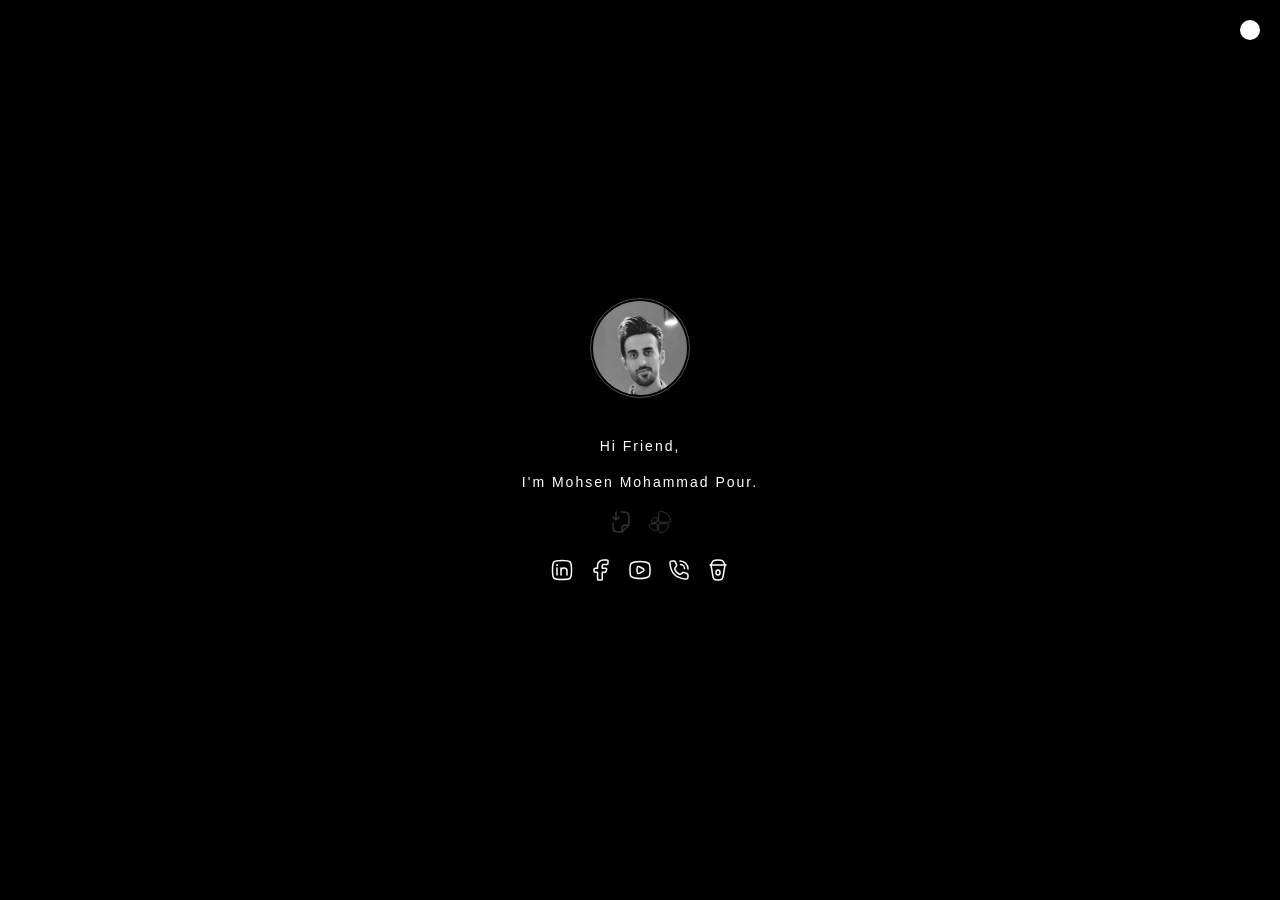
==== commit 2227239b: "Add links" ====
--- a/index.html
+++ b/index.html
@@ -120,8 +120,8 @@
                                 stroke="currentColor" stroke-width="1.5" stroke-linejoin="round" />
                         </svg></a>
                 </li>
-                <li class="disabled">
-                    <a href="#" aria-label="reddit"><svg xmlns="http://www.w3.org/2000/svg" viewBox="0 0 24 24"
+                <li class="">
+                    <a href="https://www.reddit.com/u/id5090261/" aria-label="reddit"><svg xmlns="http://www.w3.org/2000/svg" viewBox="0 0 24 24"
                             width="24" height="24" color="#000000" fill="none">
                             <ellipse cx="12" cy="15.5" rx="9" ry="6.5" stroke="currentColor" stroke-width="1.5" />
                             <path
@@ -143,8 +143,8 @@
                                 stroke-linejoin="round" />
                         </svg></a>
                 </li>
-                <li class="disabled">
-                    <a href="#" aria-label="medium"><svg xmlns="http://www.w3.org/2000/svg" viewBox="0 0 24 24"
+                <li class="">
+                    <a href="https://medium.com/@id5090261" aria-label="medium"><svg xmlns="http://www.w3.org/2000/svg" viewBox="0 0 24 24"
                             width="24" height="24" color="#000000" fill="none">
                             <circle cx="6.5" cy="12" r="4.5" stroke="currentColor" stroke-width="1.5" />
                             <ellipse cx="15.5" cy="12" rx="2.5" ry="4.5" stroke="currentColor" stroke-width="1.5" />
@@ -162,8 +162,8 @@
                                 stroke-linejoin="round" />
                         </svg></a>
                 </li>
-                <li class="disabled">
-                    <a href="#" aria-label="dribbble"><svg xmlns="http://www.w3.org/2000/svg" viewBox="0 0 24 24"
+                <li class="">
+                    <a href="https://dribbble.com/id5090261" aria-label="dribbble"><svg xmlns="http://www.w3.org/2000/svg" viewBox="0 0 24 24"
                             width="24" height="24" color="#000000" fill="none">
                             <circle cx="12" cy="12" r="10" stroke="currentColor" stroke-width="1.5" />
                             <path d="M22 13.2644C21.0732 13.0906 20.12 13 19.1472 13C13.7948 13 9.03435 15.7425 6 20"
@@ -174,8 +174,8 @@
                                 stroke="currentColor" stroke-width="1.5" stroke-linejoin="round" />
                         </svg></a>
                 </li>
-                <li class="disabled">
-                    <a href="#" aria-label="behance"><svg xmlns="http://www.w3.org/2000/svg" viewBox="0 0 24 24"
+                <li class="">
+                    <a href="https://www.behance.net/id5090261" aria-label="behance"><svg xmlns="http://www.w3.org/2000/svg" viewBox="0 0 24 24"
                             width="24" height="24" color="#000000" fill="none">
                             <path
                                 d="M2.5 12C2.5 7.52166 2.5 5.28249 3.89124 3.89124C5.28249 2.5 7.52166 2.5 12 2.5C16.4783 2.5 18.7175 2.5 20.1088 3.89124C21.5 5.28249 21.5 7.52166 21.5 12C21.5 16.4783 21.5 18.7175 20.1088 20.1088C18.7175 21.5 16.4783 21.5 12 21.5C7.52166 21.5 5.28249 21.5 3.89124 20.1088C2.5 18.7175 2.5 16.4783 2.5 12Z"
@@ -186,8 +186,8 @@
                                 stroke-linejoin="round" />
                         </svg></a>
                 </li>
-                <li class="disabled">
-                    <a href="#" aria-label="patreon"><svg xmlns="http://www.w3.org/2000/svg" viewBox="0 0 55 55"
+                <li class="">
+                    <a href="https://www.patreon.com/id5090261" aria-label="patreon"><svg xmlns="http://www.w3.org/2000/svg" viewBox="0 0 55 55"
                             width="24" height="24" color="#000" fill="none" stroke="currentColor" stroke-width="50">
                             <g transform="matrix(0.0469 0 0 0.0469 0 0)">
                                 <path
@@ -231,16 +231,16 @@
                                 stroke-linecap="round" stroke-linejoin="round" />
                         </svg></a>
                 </li>
-                <li class="disabled">
-                    <a href="#" aria-label="bluesky"><svg xmlns="http://www.w3.org/2000/svg" viewBox="0 0 24 24"
+                <li class="">
+                    <a href="https://bsky.app/profile/id5090261.bsky.social" aria-label="bluesky"><svg xmlns="http://www.w3.org/2000/svg" viewBox="0 0 24 24"
                             width="24" height="24" color="#000000" fill="none">
                             <path
                                 d="M12 11.4963C11.8936 11.2963 7.45492 3 3.50417 3C1.33647 3 2.00456 8 2.50443 10.5C2.70653 11.5108 3.50417 14.5 8.003 14C8.003 14 4.00404 14.5 4.00404 17C4.00404 18.5 6.50339 21 8.50287 21C10.4606 21 11.9391 16.6859 12 16.5058C12.0609 16.6859 13.5394 21 15.4971 21C17.4966 21 19.996 18.5 19.996 17C19.996 14.5 15.997 14 15.997 14C20.4958 14.5 21.2935 11.5108 21.4956 10.5C21.9954 8 22.6635 3 20.4958 3C16.5451 3 12.1064 11.2963 12 11.4963Z"
                                 stroke="currentColor" stroke-width="1.5" stroke-linejoin="round" />
                         </svg></a>
                 </li>
-                <li class="disabled">
-                    <a href="#" aria-label="pinterest"><svg xmlns="http://www.w3.org/2000/svg" viewBox="0 0 24 24"
+                <li class="">
+                    <a href="https://www.pinterest.com/id5090261/" aria-label="pinterest"><svg xmlns="http://www.w3.org/2000/svg" viewBox="0 0 24 24"
                             width="24" height="24" color="#000000" fill="none">
                             <path d="M12 11L8 21" stroke="currentColor" stroke-width="1.5" stroke-linecap="round"
                                 stroke-linejoin="round" />
@@ -251,8 +251,8 @@
                             <circle cx="12" cy="12" r="10" stroke="currentColor" stroke-width="1.5" />
                         </svg></a>
                 </li>
-                <li class="disabled">
-                    <a href="#" aria-label="tiktok"><svg xmlns="http://www.w3.org/2000/svg" viewBox="0 0 24 24"
+                <li class="">
+                    <a href="https://www.tiktok.com/@id5090261" aria-label="tiktok"><svg xmlns="http://www.w3.org/2000/svg" viewBox="0 0 24 24"
                             width="24" height="24" color="#000000" fill="none">
                             <path
                                 d="M2.5 12C2.5 7.52166 2.5 5.28249 3.89124 3.89124C5.28249 2.5 7.52166 2.5 12 2.5C16.4783 2.5 18.7175 2.5 20.1088 3.89124C21.5 5.28249 21.5 7.52166 21.5 12C21.5 16.4783 21.5 18.7175 20.1088 20.1088C18.7175 21.5 16.4783 21.5 12 21.5C7.52166 21.5 5.28249 21.5 3.89124 20.1088C2.5 18.7175 2.5 16.4783 2.5 12Z"
@@ -291,8 +291,8 @@
         </div>
         <div class="content" id="tab4">
             <ul>
-                <li class="disabled">
-                    <a href="#" aria-label="whatsapp"><svg xmlns="http://www.w3.org/2000/svg" viewBox="0 0 24 24"
+                <li class="">
+                    <a href="https://wa.me/989355090261" aria-label="whatsapp"><svg xmlns="http://www.w3.org/2000/svg" viewBox="0 0 24 24"
                             width="24" height="24" color="#000000" fill="none">
                             <path
                                 d="M12 22C17.5228 22 22 17.5228 22 12C22 6.47715 17.5228 2 12 2C6.47715 2 2 6.47715 2 12C2 13.3789 2.27907 14.6926 2.78382 15.8877C3.06278 16.5481 3.20226 16.8784 3.21953 17.128C3.2368 17.3776 3.16334 17.6521 3.01642 18.2012L2 22L5.79877 20.9836C6.34788 20.8367 6.62244 20.7632 6.87202 20.7805C7.12161 20.7977 7.45185 20.9372 8.11235 21.2162C9.30745 21.7209 10.6211 22 12 22Z"
--- a/style.css
+++ b/style.css
@@ -15,13 +15,13 @@
     flex-direction: column;
     align-items: center;
     justify-content: center;
-    transition: 500ms ease-in-out;
+    /* transition: 500ms ease-in-out; */
     gap: 20px;
 }
 
 body.white {
     background-color: white;
-    transition: 500ms ease-in-out;
+    /* transition: 500ms ease-in-out; */
 }
 
 img {
@@ -40,7 +40,7 @@
 
 ul {
     display: flex;
-    gap: 8px;
+    gap: 15px;
 }
 
 li {
@@ -49,7 +49,7 @@
 }
 
 li:hover {
-    transform: scale(1.2);
+    transform: scale(1.5);
 }
 
 p {
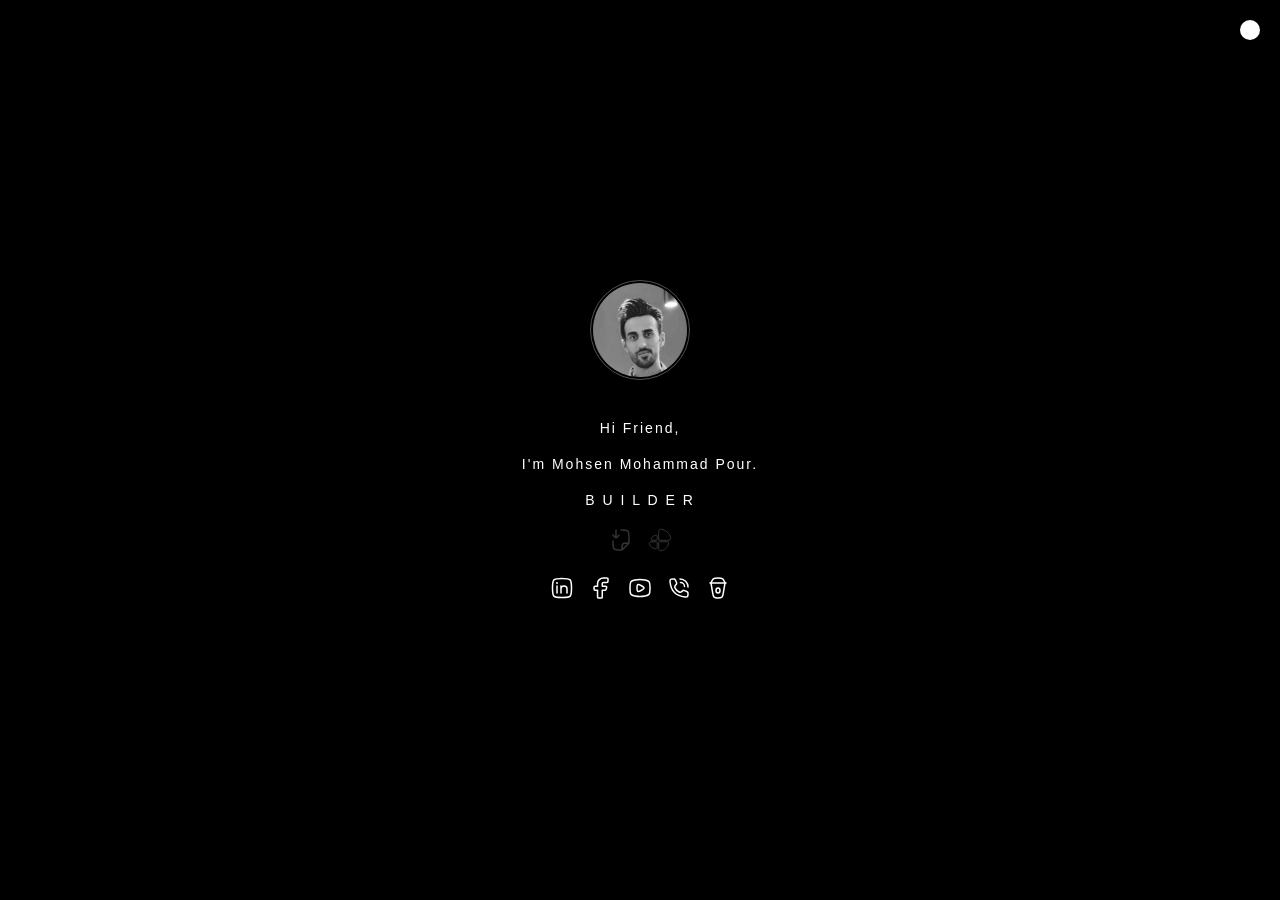
==== commit e20d09d5: "Just one powerful word: builder" ====
--- a/index.html
+++ b/index.html
@@ -15,6 +15,7 @@
 
     <p>Hi Friend,</p>
     <p>I'm Mohsen Mohammad Pour.</p>
+    <p>B U I L D E R</p>
 
     <div id="DarkModeToggle"></div>
 
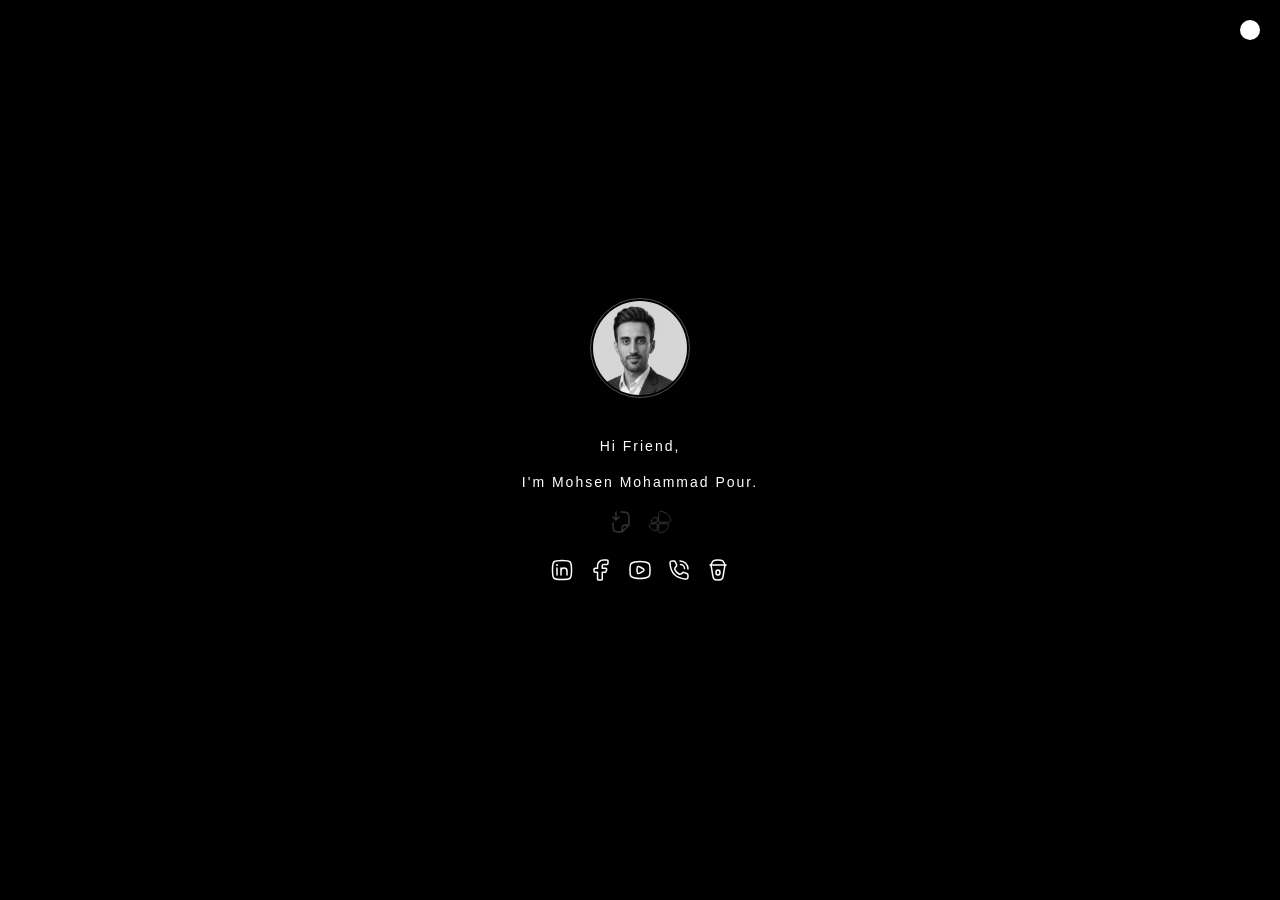
==== commit 07232278: "update text" ====
--- a/index.html
+++ b/index.html
@@ -15,7 +15,7 @@
 
     <p>Hi Friend,</p>
     <p>I'm Mohsen Mohammad Pour.</p>
-    <p>B U I L D E R</p>
+    <!-- <p>B U I L D E R</p> -->
 
     <div id="DarkModeToggle"></div>
 
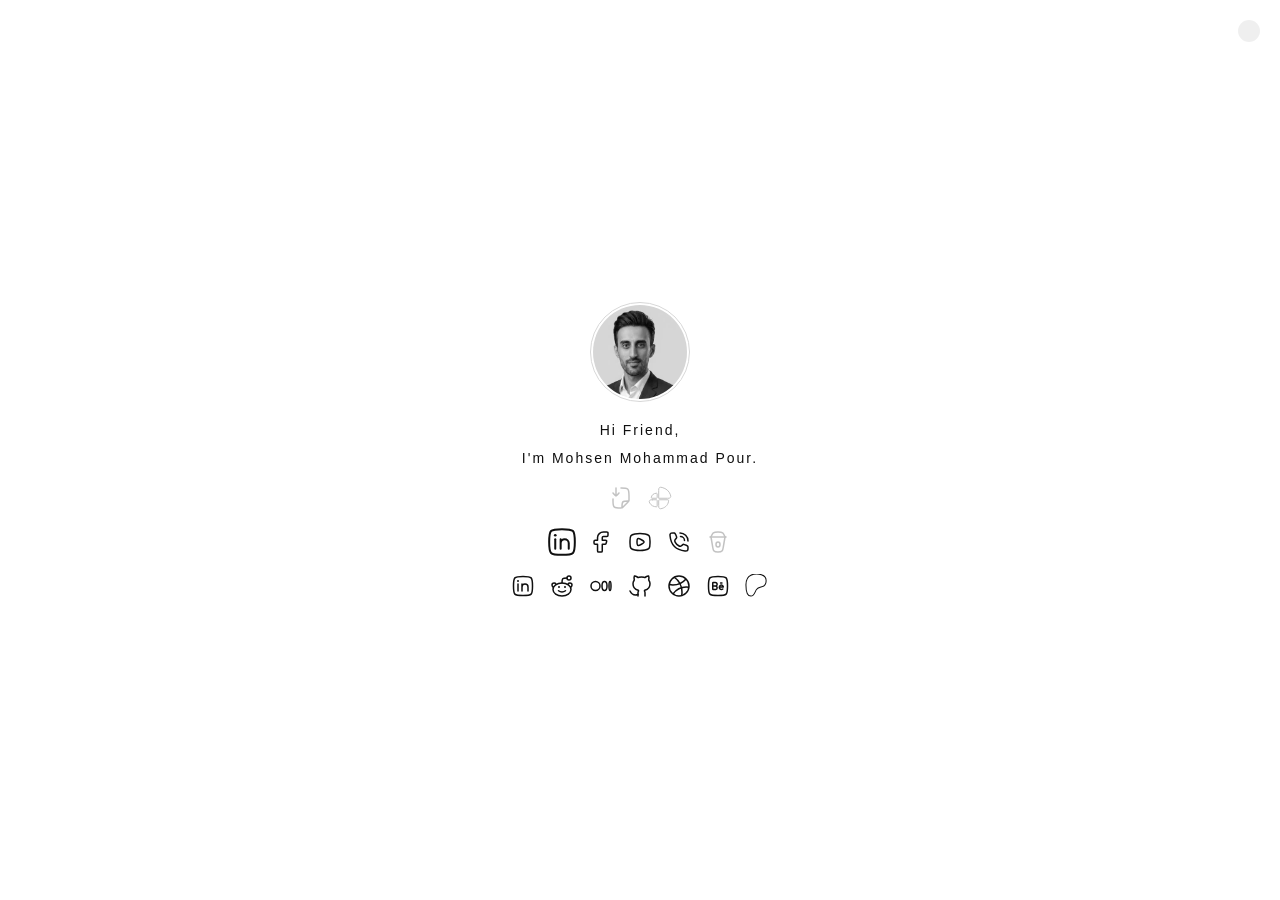
==== commit 3e226c7c: "Debug" ====
--- a/index.html
+++ b/index.html
@@ -1,443 +1,843 @@
-<!DOCTYPE html>
+<!doctype html>
 <html lang="en">
-
-<head>
+  <head>
     <meta charset="utf-8" />
     <meta http-equiv="X-UA-Compatible" content="IE=edge" />
-    <title>Mohsen Mohammad Pour | id5090261.ir</title>
-    <meta name="description" content="Personal Site" />
+    <title>Mohsen Mohammad Pour | Personal Links</title>
+    <meta
+      name="description"
+      content="Personal resume, portfolio, and social links for Mohsen Mohammad Pour."
+    />
+    <meta name="color-scheme" content="dark light" />
     <meta name="viewport" content="width=device-width, initial-scale=1" />
-    <link rel="stylesheet" href="style.css">
-</head>
+    <link rel="stylesheet" href="style.css" />
+    <script src="script.js" defer></script>
+  </head>
 
-<body>
-    <img src="Profile.webp" width="100" height="100" alt="profile" />
+  <body>
+    <main class="profile-shell" aria-label="Mohsen Mohammad Pour profile">
+      <img
+        class="profile-photo"
+        src="Profile.webp"
+        width="100"
+        height="100"
+        alt="Mohsen Mohammad Pour profile photo"
+        decoding="async"
+        fetchpriority="high"
+      />
 
-    <p>Hi Friend,</p>
-    <p>I'm Mohsen Mohammad Pour.</p>
-    <!-- <p>B U I L D E R</p> -->
+      <div class="intro">
+        <p>Hi Friend,</p>
+        <p>I'm Mohsen Mohammad Pour.</p>
+      </div>
 
-    <div id="DarkModeToggle"></div>
+      <button
+        id="theme-toggle"
+        class="theme-toggle"
+        type="button"
+        aria-label="Switch to light mode"
+        aria-pressed="false"
+      ></button>
 
-    <ul>
+      <ul class="primary-links" aria-label="Primary links">
         <li class="disabled">
-            <a href="#" aria-label="cv"><svg xmlns="http://www.w3.org/2000/svg" viewBox="0 0 24 24" width="24"
-                    height="24" color="#000000" fill="none">
-                    <path d="M4 7C4.58984 7.60684 6.15973 10 7 10C7.84027 10 9.41016 7.60684 10 7M7 9L7 2"
-                        stroke="currentColor" stroke-width="1.5" stroke-linecap="round" stroke-linejoin="round" />
-                    <path
-                        d="M4 13L4 14.5442C4 17.7892 4 19.4117 4.88607 20.5107C5.06508 20.7327 5.26731 20.9349 5.48933 21.1139C6.58831 22 8.21082 22 11.4558 22C12.1614 22 12.5141 22 12.8372 21.886C12.9044 21.8623 12.9702 21.835 13.0345 21.8043C13.3436 21.6564 13.593 21.407 14.0919 20.9081L18.8284 16.1716C19.4065 15.5935 19.6955 15.3045 19.8478 14.9369C20 14.5694 20 14.1606 20 13.3431V10C20 6.22876 20 4.34315 18.8284 3.17157C17.6569 2 15.7712 2 12 2M13 21.5V21C13 18.1716 13 16.7574 13.8787 15.8787C14.7574 15 16.1716 15 19 15H19.5"
-                        stroke="currentColor" stroke-width="1.5" stroke-linecap="round" stroke-linejoin="round" />
-                </svg></a>
+          <a href="#" aria-label="cv" aria-disabled="true" tabindex="-1"
+            ><svg
+              xmlns="http://www.w3.org/2000/svg"
+              viewBox="0 0 24 24"
+              width="24"
+              height="24"
+              color="#000000"
+              fill="none"
+            >
+              <path
+                d="M4 7C4.58984 7.60684 6.15973 10 7 10C7.84027 10 9.41016 7.60684 10 7M7 9L7 2"
+                stroke="currentColor"
+                stroke-width="1.5"
+                stroke-linecap="round"
+                stroke-linejoin="round"
+              />
+              <path
+                d="M4 13L4 14.5442C4 17.7892 4 19.4117 4.88607 20.5107C5.06508 20.7327 5.26731 20.9349 5.48933 21.1139C6.58831 22 8.21082 22 11.4558 22C12.1614 22 12.5141 22 12.8372 21.886C12.9044 21.8623 12.9702 21.835 13.0345 21.8043C13.3436 21.6564 13.593 21.407 14.0919 20.9081L18.8284 16.1716C19.4065 15.5935 19.6955 15.3045 19.8478 14.9369C20 14.5694 20 14.1606 20 13.3431V10C20 6.22876 20 4.34315 18.8284 3.17157C17.6569 2 15.7712 2 12 2M13 21.5V21C13 18.1716 13 16.7574 13.8787 15.8787C14.7574 15 16.1716 15 19 15H19.5"
+                stroke="currentColor"
+                stroke-width="1.5"
+                stroke-linecap="round"
+                stroke-linejoin="round"
+              /></svg
+          ></a>
         </li>
         <li class="disabled">
-            <a href="#" aria-label="portfolio"><svg xmlns:xlink="http://www.w3.org/1999/xlink"
-                    xmlns="http://www.w3.org/2000/svg" width="24" height="24" viewBox="0 0 24 24" fill="none"
-                    color="#000000">
+          <a href="#" aria-label="portfolio" aria-disabled="true" tabindex="-1"
+            ><svg
+              xmlns:xlink="http://www.w3.org/1999/xlink"
+              xmlns="http://www.w3.org/2000/svg"
+              width="24"
+              height="24"
+              viewBox="0 0 24 24"
+              fill="none"
+              color="#000000"
+            >
+              <path
+                d="M3.33203 11.686C3.33203 9.1648 5.735 7.22266 8.558 7.22266C8.9013 7.22266 9.17959 7.48331 9.17959 7.80484V11.686C9.17959 12.0076 8.9013 12.2682 8.558 12.2682H3.95362C3.61033 12.2682 3.33203 12.0076 3.33203 11.686Z"
+                stroke="currentColor"
+                stroke-width="1"
+              ></path>
+              <path
+                d="M4.30959 13.7695L4.36988 13.7695H8.52738C8.70047 13.7695 8.86647 13.8351 8.98886 13.9517C9.11125 14.0684 9.18001 14.2266 9.18001 14.3916L9.18001 20.1973C9.18001 20.5409 8.88782 20.8194 8.52738 20.8194C5.55833 20.8194 2.96218 19.3045 1.77913 17.0697L1.7523 17.0191C1.56136 16.6589 1.36536 16.2891 1.2882 15.9297C1.19287 15.4857 1.27496 15.0766 1.54563 14.6575C1.84535 14.1934 2.26481 13.9607 2.77066 13.8574C3.20147 13.7693 3.73302 13.7694 4.30959 13.7695Z"
+                stroke-linecap="round"
+                stroke="currentColor"
+                stroke-width="1"
+              ></path>
+              <path
+                d="M10.6992 14.4161C10.6992 14.059 10.9881 13.7695 11.3445 13.7695H19.9483C20.3047 13.7695 20.5936 14.059 20.5936 14.4161C20.5936 18.2376 17.806 21.4069 14.068 22.4516L14.0168 22.4659C13.5512 22.5961 13.114 22.7184 12.7293 22.7459C12.2777 22.7781 11.8618 22.6855 11.4645 22.3832C11.0432 22.0627 10.8555 21.64 10.7727 21.1677C10.6991 20.7477 10.6992 20.2266 10.6992 19.6412L10.6992 19.5889V14.4161Z"
+                stroke="currentColor"
+                stroke-width="1"
+              ></path>
+              <path
+                d="M14.0878 1.48292L14.1393 1.49455C18.1071 2.39038 21.2926 5.1734 22.4067 8.78574L22.4231 8.83901L22.4231 8.83902C22.5673 9.30588 22.7041 9.74906 22.7399 10.1438C22.7823 10.6111 22.6898 11.0406 22.3841 11.4562C22.0581 11.8993 21.625 12.1001 21.1362 12.1887C20.7044 12.267 20.169 12.2669 19.5703 12.2669H19.5703L19.5155 12.2669H10.6992V4.51108L10.6992 4.45922C10.6992 3.85746 10.6991 3.32552 10.7705 2.89734C10.8501 2.42043 11.0304 1.98705 11.4459 1.65382C11.8423 1.33592 12.2678 1.23562 12.7276 1.25162C13.1255 1.26547 13.587 1.36976 14.0878 1.48292Z"
+                stroke="currentColor"
+                stroke-width="1"
+              ></path>
+            </svg>
+          </a>
+        </li>
+      </ul>
+
+      <ul class="tabs" role="tablist" aria-label="Link categories">
+        <li class="tab">
+          <svg
+            xmlns="http://www.w3.org/2000/svg"
+            viewBox="0 0 24 24"
+            width="24"
+            height="24"
+            color="#000000"
+            fill="none"
+          >
+            <path
+              d="M7 10V17"
+              stroke="currentColor"
+              stroke-width="1.5"
+              stroke-linecap="round"
+              stroke-linejoin="round"
+            />
+            <path
+              d="M11 13V17M11 13C11 11.3431 12.3431 10 14 10C15.6569 10 17 11.3431 17 13V17M11 13V10"
+              stroke="currentColor"
+              stroke-width="1.5"
+              stroke-linecap="round"
+              stroke-linejoin="round"
+            />
+            <path
+              d="M7.00801 7L6.99902 7"
+              stroke="currentColor"
+              stroke-width="2"
+              stroke-linecap="round"
+              stroke-linejoin="round"
+            />
+            <path
+              d="M2.5 12C2.5 7.52166 2.5 5.28249 3.89124 3.89124C5.28249 2.5 7.52166 2.5 12 2.5C16.4783 2.5 18.7175 2.5 20.1088 3.89124C21.5 5.28249 21.5 7.52166 21.5 12C21.5 16.4783 21.5 18.7175 20.1088 20.1088C18.7175 21.5 16.4783 21.5 12 21.5C7.52166 21.5 5.28249 21.5 3.89124 20.1088C2.5 18.7175 2.5 16.4783 2.5 12Z"
+              stroke="currentColor"
+              stroke-width="1.5"
+              stroke-linejoin="round"
+            />
+          </svg>
+        </li>
+        <li class="tab">
+          <svg
+            xmlns="http://www.w3.org/2000/svg"
+            viewBox="0 0 24 24"
+            width="24"
+            height="24"
+            color="#000000"
+            fill="none"
+          >
+            <path
+              fill-rule="evenodd"
+              clip-rule="evenodd"
+              d="M6.18182 10.3333C5.20406 10.3333 5 10.5252 5 11.4444V13.1111C5 14.0304 5.20406 14.2222 6.18182 14.2222H8.54545V20.8889C8.54545 21.8081 8.74951 22 9.72727 22H12.0909C13.0687 22 13.2727 21.8081 13.2727 20.8889V14.2222H15.9267C16.6683 14.2222 16.8594 14.0867 17.0631 13.4164L17.5696 11.7497C17.9185 10.6014 17.7035 10.3333 16.4332 10.3333H13.2727V7.55556C13.2727 6.94191 13.8018 6.44444 14.4545 6.44444H17.8182C18.7959 6.44444 19 6.25259 19 5.33333V3.11111C19 2.19185 18.7959 2 17.8182 2H14.4545C11.191 2 8.54545 4.48731 8.54545 7.55556V10.3333H6.18182Z"
+              stroke="currentColor"
+              stroke-width="1.5"
+              stroke-linejoin="round"
+            />
+          </svg>
+        </li>
+        <li class="tab">
+          <svg
+            xmlns="http://www.w3.org/2000/svg"
+            viewBox="0 0 24 24"
+            width="24"
+            height="24"
+            color="#000000"
+            fill="none"
+          >
+            <path
+              d="M12 20.5C13.8097 20.5 15.5451 20.3212 17.1534 19.9934C19.1623 19.5839 20.1668 19.3791 21.0834 18.2006C22 17.0221 22 15.6693 22 12.9635V11.0365C22 8.33073 22 6.97787 21.0834 5.79937C20.1668 4.62088 19.1623 4.41613 17.1534 4.00662C15.5451 3.67877 13.8097 3.5 12 3.5C10.1903 3.5 8.45489 3.67877 6.84656 4.00662C4.83766 4.41613 3.83321 4.62088 2.9166 5.79937C2 6.97787 2 8.33073 2 11.0365V12.9635C2 15.6693 2 17.0221 2.9166 18.2006C3.83321 19.3791 4.83766 19.5839 6.84656 19.9934C8.45489 20.3212 10.1903 20.5 12 20.5Z"
+              stroke="currentColor"
+              stroke-width="1.5"
+            />
+            <path
+              d="M15.9621 12.3129C15.8137 12.9187 15.0241 13.3538 13.4449 14.2241C11.7272 15.1705 10.8684 15.6438 10.1728 15.4615C9.9372 15.3997 9.7202 15.2911 9.53799 15.1438C9 14.7089 9 13.8059 9 12C9 10.1941 9 9.29112 9.53799 8.85618C9.7202 8.70886 9.9372 8.60029 10.1728 8.53854C10.8684 8.35621 11.7272 8.82945 13.4449 9.77593C15.0241 10.6462 15.8137 11.0813 15.9621 11.6871C16.0126 11.8933 16.0126 12.1067 15.9621 12.3129Z"
+              stroke="currentColor"
+              stroke-width="1.5"
+              stroke-linejoin="round"
+            />
+          </svg>
+        </li>
+        <li class="tab">
+          <svg
+            xmlns="http://www.w3.org/2000/svg"
+            viewBox="0 0 24 24"
+            width="24"
+            height="24"
+            color="#000000"
+            fill="none"
+          >
+            <path
+              d="M13 3C17.4183 3 21 6.58172 21 11M13.5 6.5C15.7091 6.5 17.5 8.29086 17.5 10.5"
+              stroke="currentColor"
+              stroke-width="1.5"
+              stroke-linecap="round"
+              stroke-linejoin="round"
+            />
+            <path
+              d="M9.15825 5.71223L8.7556 4.80625C8.49232 4.21388 8.36068 3.91768 8.1638 3.69101C7.91707 3.40694 7.59547 3.19794 7.23567 3.08785C6.94858 3 6.62446 3 5.97621 3C5.02791 3 4.55375 3 4.15573 3.18229C3.68687 3.39702 3.26343 3.86328 3.09473 4.3506C2.95151 4.76429 2.99253 5.18943 3.07458 6.0397C3.94791 15.0902 8.90981 20.0521 17.9603 20.9254C18.8106 21.0075 19.2357 21.0485 19.6494 20.9053C20.1367 20.7366 20.603 20.3131 20.8177 19.8443C21 19.4462 21 18.9721 21 18.0238C21 17.3755 21 17.0514 20.9122 16.7643C20.8021 16.4045 20.5931 16.0829 20.309 15.8362C20.0823 15.6393 19.7861 15.5077 19.1937 15.2444L18.2878 14.8417C17.6462 14.5566 17.3255 14.4141 16.9995 14.3831C16.6876 14.3534 16.3731 14.3972 16.0811 14.5109C15.776 14.6297 15.5063 14.8544 14.967 15.3038C14.4301 15.7512 14.1617 15.9749 13.8337 16.0947C13.543 16.2009 13.1586 16.2403 12.8523 16.1951C12.5069 16.1442 12.2423 16.0029 11.7133 15.7201C10.0672 14.8405 9.15953 13.9328 8.27986 12.2867C7.99714 11.7577 7.85578 11.4931 7.80487 11.1477C7.75974 10.8414 7.79908 10.457 7.9053 10.1663C8.02512 9.83828 8.24881 9.56986 8.69619 9.033C9.14562 8.49368 9.37034 8.22402 9.48915 7.91891C9.60285 7.62694 9.64661 7.3124 9.61694 7.00048C9.58594 6.67452 9.44338 6.35376 9.15825 5.71223Z"
+              stroke="currentColor"
+              stroke-width="1.5"
+              stroke-linecap="round"
+            />
+          </svg>
+        </li>
+        <li class="tab disabled" aria-disabled="true">
+          <svg
+            xmlns="http://www.w3.org/2000/svg"
+            viewBox="0 0 24 24"
+            width="24"
+            height="24"
+            color="#000000"
+            fill="none"
+          >
+            <path
+              d="M5 7L6.7602 17.4048C7.06616 19.2134 7.21914 20.1177 7.76007 20.7417C9.21438 22.4194 14.7856 22.4194 16.2399 20.7417C16.7809 20.1177 16.9338 19.2134 17.2398 17.4048L19 7"
+              stroke="currentColor"
+              stroke-width="1.5"
+              stroke-linecap="round"
+            />
+            <path
+              d="M5 7L5.74278 5.2876C6.35168 3.88385 6.65613 3.18197 7.29101 2.7856C8.88049 1.79324 14.9452 1.68444 16.709 2.7856C17.3439 3.18197 17.6483 3.88385 18.2572 5.2876L19 7"
+              stroke="currentColor"
+              stroke-width="1.5"
+              stroke-linecap="round"
+            />
+            <path
+              d="M4 7H20"
+              stroke="currentColor"
+              stroke-width="1.5"
+              stroke-linecap="round"
+            />
+            <ellipse
+              cx="12"
+              cy="14.5"
+              rx="2"
+              ry="2.5"
+              stroke="currentColor"
+              stroke-width="1.5"
+              stroke-linecap="round"
+            />
+          </svg>
+        </li>
+      </ul>
+
+      <div class="tab-content">
+        <div class="content" id="tab1">
+          <ul>
+            <li>
+              <a
+                href="https://www.linkedin.com/in/id5090261"
+                aria-label="linkedin"
+                ><svg
+                  xmlns="http://www.w3.org/2000/svg"
+                  viewBox="0 0 24 24"
+                  width="24"
+                  height="24"
+                  color="#000000"
+                  fill="none"
+                >
+                  <path
+                    d="M7 10V17"
+                    stroke="currentColor"
+                    stroke-width="1.5"
+                    stroke-linecap="round"
+                    stroke-linejoin="round"
+                  />
+                  <path
+                    d="M11 13V17M11 13C11 11.3431 12.3431 10 14 10C15.6569 10 17 11.3431 17 13V17M11 13V10"
+                    stroke="currentColor"
+                    stroke-width="1.5"
+                    stroke-linecap="round"
+                    stroke-linejoin="round"
+                  />
+                  <path
+                    d="M7.00801 7L6.99902 7"
+                    stroke="currentColor"
+                    stroke-width="2"
+                    stroke-linecap="round"
+                    stroke-linejoin="round"
+                  />
+                  <path
+                    d="M2.5 12C2.5 7.52166 2.5 5.28249 3.89124 3.89124C5.28249 2.5 7.52166 2.5 12 2.5C16.4783 2.5 18.7175 2.5 20.1088 3.89124C21.5 5.28249 21.5 7.52166 21.5 12C21.5 16.4783 21.5 18.7175 20.1088 20.1088C18.7175 21.5 16.4783 21.5 12 21.5C7.52166 21.5 5.28249 21.5 3.89124 20.1088C2.5 18.7175 2.5 16.4783 2.5 12Z"
+                    stroke="currentColor"
+                    stroke-width="1.5"
+                    stroke-linejoin="round"
+                  /></svg
+              ></a>
+            </li>
+            <li>
+              <a href="https://www.reddit.com/u/id5090261/" aria-label="reddit"
+                ><svg
+                  xmlns="http://www.w3.org/2000/svg"
+                  viewBox="0 0 24 24"
+                  width="24"
+                  height="24"
+                  color="#000000"
+                  fill="none"
+                >
+                  <ellipse
+                    cx="12"
+                    cy="15.5"
+                    rx="9"
+                    ry="6.5"
+                    stroke="currentColor"
+                    stroke-width="1.5"
+                  />
+                  <path
+                    d="M15.5 16.7803C14.5149 17.548 13.3062 18.0002 12 18.0002C10.6938 18.0002 9.48512 17.548 8.5 16.7803"
+                    stroke="currentColor"
+                    stroke-width="1.5"
+                    stroke-linecap="round"
+                  />
+                  <circle
+                    cx="19"
+                    cy="4"
+                    r="2"
+                    stroke="currentColor"
+                    stroke-width="1.5"
+                  />
+                  <path
+                    d="M18 10.0694C18.3687 9.43053 19.0634 9 19.8595 9C21.0417 9 22 9.94921 22 11.1201C22 11.937 21.5336 12.6459 20.8502 13"
+                    stroke="currentColor"
+                    stroke-width="1.5"
+                    stroke-linecap="round"
+                  />
+                  <path
+                    d="M6 10.0694C5.63125 9.43053 4.93663 9 4.14048 9C2.95833 9 2 9.94921 2 11.1201C2 11.937 2.4664 12.6459 3.14981 13"
+                    stroke="currentColor"
+                    stroke-width="1.5"
+                    stroke-linecap="round"
+                  />
+                  <path
+                    d="M17 4C14.643 4 13.4645 4 12.7322 4.73223C12 5.46447 12 6.64298 12 9"
+                    stroke="currentColor"
+                    stroke-width="1.5"
+                    stroke-linecap="round"
+                    stroke-linejoin="round"
+                  />
+                  <path
+                    d="M9.00801 13L8.99902 13"
+                    stroke="currentColor"
+                    stroke-width="2"
+                    stroke-linecap="round"
+                    stroke-linejoin="round"
+                  />
+                  <path
+                    d="M15.008 13L14.999 13"
+                    stroke="currentColor"
+                    stroke-width="2"
+                    stroke-linecap="round"
+                    stroke-linejoin="round"
+                  /></svg
+              ></a>
+            </li>
+            <li>
+              <a href="https://medium.com/@id5090261" aria-label="medium"
+                ><svg
+                  xmlns="http://www.w3.org/2000/svg"
+                  viewBox="0 0 24 24"
+                  width="24"
+                  height="24"
+                  color="#000000"
+                  fill="none"
+                >
+                  <circle
+                    cx="6.5"
+                    cy="12"
+                    r="4.5"
+                    stroke="currentColor"
+                    stroke-width="1.5"
+                  />
+                  <ellipse
+                    cx="15.5"
+                    cy="12"
+                    rx="2.5"
+                    ry="4.5"
+                    stroke="currentColor"
+                    stroke-width="1.5"
+                  />
+                  <ellipse
+                    cx="21"
+                    cy="12"
+                    rx="1"
+                    ry="4.5"
+                    stroke="currentColor"
+                    stroke-width="1.5"
+                  /></svg
+              ></a>
+            </li>
+            <li>
+              <a href="https://github.com/id5090261" aria-label="github"
+                ><svg
+                  xmlns="http://www.w3.org/2000/svg"
+                  viewBox="0 0 24 24"
+                  width="24"
+                  height="24"
+                  color="#000000"
+                  fill="none"
+                >
+                  <path
+                    d="M10 20.5675C6.57143 21.7248 3.71429 20.5675 2 17"
+                    stroke="currentColor"
+                    stroke-width="1.5"
+                    stroke-linecap="round"
+                    stroke-linejoin="round"
+                  />
+                  <path
+                    d="M10 22V18.7579C10 18.1596 10.1839 17.6396 10.4804 17.1699C10.6838 16.8476 10.5445 16.3904 10.1771 16.2894C7.13394 15.4528 5 14.1077 5 9.64606C5 8.48611 5.38005 7.39556 6.04811 6.4464C6.21437 6.21018 6.29749 6.09208 6.31748 5.9851C6.33746 5.87813 6.30272 5.73852 6.23322 5.45932C5.95038 4.32292 5.96871 3.11619 6.39322 2.02823C6.39322 2.02823 7.27042 1.74242 9.26698 2.98969C9.72282 3.27447 9.95075 3.41686 10.1515 3.44871C10.3522 3.48056 10.6206 3.41384 11.1573 3.28041C11.8913 3.09795 12.6476 3 13.5 3C14.3524 3 15.1087 3.09795 15.8427 3.28041C16.3794 3.41384 16.6478 3.48056 16.8485 3.44871C17.0493 3.41686 17.2772 3.27447 17.733 2.98969C19.7296 1.74242 20.6068 2.02823 20.6068 2.02823C21.0313 3.11619 21.0496 4.32292 20.7668 5.45932C20.6973 5.73852 20.6625 5.87813 20.6825 5.9851C20.7025 6.09207 20.7856 6.21019 20.9519 6.4464C21.6199 7.39556 22 8.48611 22 9.64606C22 14.1077 19.8661 15.4528 16.8229 16.2894C16.4555 16.3904 16.3162 16.8476 16.5196 17.1699C16.8161 17.6396 17 18.1596 17 18.7579V22"
+                    stroke="currentColor"
+                    stroke-width="1.5"
+                    stroke-linecap="round"
+                    stroke-linejoin="round"
+                  /></svg
+              ></a>
+            </li>
+            <li>
+              <a href="https://dribbble.com/id5090261" aria-label="dribbble"
+                ><svg
+                  xmlns="http://www.w3.org/2000/svg"
+                  viewBox="0 0 24 24"
+                  width="24"
+                  height="24"
+                  color="#000000"
+                  fill="none"
+                >
+                  <circle
+                    cx="12"
+                    cy="12"
+                    r="10"
+                    stroke="currentColor"
+                    stroke-width="1.5"
+                  />
+                  <path
+                    d="M22 13.2644C21.0732 13.0906 20.12 13 19.1472 13C13.7948 13 9.03435 15.7425 6 20"
+                    stroke="currentColor"
+                    stroke-width="1.5"
+                    stroke-linejoin="round"
+                  />
+                  <path
+                    d="M19 5C15.8705 8.66742 11.1679 11 5.90962 11C4.56437 11 3.25548 10.8473 2 10.5587"
+                    stroke="currentColor"
+                    stroke-width="1.5"
+                    stroke-linejoin="round"
+                  />
+                  <path
+                    d="M14.6178 22C14.8684 20.786 15 19.5287 15 18.2407C15 11.9247 11.8343 6.34645 7 3"
+                    stroke="currentColor"
+                    stroke-width="1.5"
+                    stroke-linejoin="round"
+                  /></svg
+              ></a>
+            </li>
+            <li>
+              <a href="https://www.behance.net/id5090261" aria-label="behance"
+                ><svg
+                  xmlns="http://www.w3.org/2000/svg"
+                  viewBox="0 0 24 24"
+                  width="24"
+                  height="24"
+                  color="#000000"
+                  fill="none"
+                >
+                  <path
+                    d="M2.5 12C2.5 7.52166 2.5 5.28249 3.89124 3.89124C5.28249 2.5 7.52166 2.5 12 2.5C16.4783 2.5 18.7175 2.5 20.1088 3.89124C21.5 5.28249 21.5 7.52166 21.5 12C21.5 16.4783 21.5 18.7175 20.1088 20.1088C18.7175 21.5 16.4783 21.5 12 21.5C7.52166 21.5 5.28249 21.5 3.89124 20.1088C2.5 18.7175 2.5 16.4783 2.5 12Z"
+                    stroke="currentColor"
+                    stroke-width="1.5"
+                    stroke-linejoin="round"
+                  />
+                  <path
+                    d="M6.75085 11.985V9.00492C6.75085 8.72282 6.9824 8.49414 7.26802 8.49414H9.24582C9.68571 8.49414 10.1378 8.56982 10.4656 8.8595C10.8163 9.16935 11.1564 9.64935 11.1395 10.2909C11.1199 11.0391 10.5736 11.9234 9.77316 11.985C8.97271 12.0466 8.22065 11.985 6.75085 11.985ZM6.75085 11.985V14.9675C6.75085 15.2496 6.98243 15.478 7.26804 15.4808C8.40871 15.4917 9.07239 15.5322 9.77316 15.4783C10.5736 15.4166 11.1199 14.5323 11.1395 13.7841C11.1564 13.1426 10.8163 12.6626 10.4656 12.3527C10.1378 12.063 9.68571 11.9873 9.24582 11.9873L6.75085 11.985ZM16.7954 14.9655C16.3572 15.3901 14.2227 16.2293 13.4537 14.0205C13.3738 13.8 13.3102 13.3244 13.3473 12.957M13.3473 12.957C13.4106 12.3314 13.6867 11.4539 14.7115 11.0958C16.1791 10.583 17.102 12.0065 17.341 12.957H13.3473ZM14.5888 9.00095H15.949"
+                    stroke="currentColor"
+                    stroke-width="1.5"
+                    stroke-linecap="round"
+                    stroke-linejoin="round"
+                  /></svg
+              ></a>
+            </li>
+            <li>
+              <a href="https://www.patreon.com/id5090261" aria-label="patreon"
+                ><svg
+                  xmlns="http://www.w3.org/2000/svg"
+                  viewBox="0 0 55 55"
+                  width="24"
+                  height="24"
+                  color="#000"
+                  fill="none"
+                  stroke="currentColor"
+                  stroke-width="50"
+                >
+                  <g transform="matrix(0.0469 0 0 0.0469 0 0)">
                     <path
-                        d="M3.33203 11.686C3.33203 9.1648 5.735 7.22266 8.558 7.22266C8.9013 7.22266 9.17959 7.48331 9.17959 7.80484V11.686C9.17959 12.0076 8.9013 12.2682 8.558 12.2682H3.95362C3.61033 12.2682 3.33203 12.0076 3.33203 11.686Z"
-                        stroke="currentColor" stroke-width="1"></path>
-                    <path
-                        d="M4.30959 13.7695L4.36988 13.7695H8.52738C8.70047 13.7695 8.86647 13.8351 8.98886 13.9517C9.11125 14.0684 9.18001 14.2266 9.18001 14.3916L9.18001 20.1973C9.18001 20.5409 8.88782 20.8194 8.52738 20.8194C5.55833 20.8194 2.96218 19.3045 1.77913 17.0697L1.7523 17.0191C1.56136 16.6589 1.36536 16.2891 1.2882 15.9297C1.19287 15.4857 1.27496 15.0766 1.54563 14.6575C1.84535 14.1934 2.26481 13.9607 2.77066 13.8574C3.20147 13.7693 3.73302 13.7694 4.30959 13.7695Z"
-                        stroke-linecap="round" stroke="currentColor" stroke-width="1"></path>
-                    <path
-                        d="M10.6992 14.4161C10.6992 14.059 10.9881 13.7695 11.3445 13.7695H19.9483C20.3047 13.7695 20.5936 14.059 20.5936 14.4161C20.5936 18.2376 17.806 21.4069 14.068 22.4516L14.0168 22.4659C13.5512 22.5961 13.114 22.7184 12.7293 22.7459C12.2777 22.7781 11.8618 22.6855 11.4645 22.3832C11.0432 22.0627 10.8555 21.64 10.7727 21.1677C10.6991 20.7477 10.6992 20.2266 10.6992 19.6412L10.6992 19.5889V14.4161Z"
-                        stroke="currentColor" stroke-width="1"></path>
-                    <path
-                        d="M14.0878 1.48292L14.1393 1.49455C18.1071 2.39038 21.2926 5.1734 22.4067 8.78574L22.4231 8.83901L22.4231 8.83902C22.5673 9.30588 22.7041 9.74906 22.7399 10.1438C22.7823 10.6111 22.6898 11.0406 22.3841 11.4562C22.0581 11.8993 21.625 12.1001 21.1362 12.1887C20.7044 12.267 20.169 12.2669 19.5703 12.2669H19.5703L19.5155 12.2669H10.6992V4.51108L10.6992 4.45922C10.6992 3.85746 10.6991 3.32552 10.7705 2.89734C10.8501 2.42043 11.0304 1.98705 11.4459 1.65382C11.8423 1.33592 12.2678 1.23562 12.7276 1.25162C13.1255 1.26547 13.587 1.36976 14.0878 1.48292Z"
-                        stroke="currentColor" stroke-width="1"></path>
-                </svg>
-            </a>
-        </li>
-    </ul>
-
-    <ul class="tabs">
-        <li class="tab"><svg xmlns="http://www.w3.org/2000/svg" viewBox="0 0 24 24" width="24" height="24"
-                color="#000000" fill="none">
-                <path d="M7 10V17" stroke="currentColor" stroke-width="1.5" stroke-linecap="round"
-                    stroke-linejoin="round" />
-                <path d="M11 13V17M11 13C11 11.3431 12.3431 10 14 10C15.6569 10 17 11.3431 17 13V17M11 13V10"
-                    stroke="currentColor" stroke-width="1.5" stroke-linecap="round" stroke-linejoin="round" />
-                <path d="M7.00801 7L6.99902 7" stroke="currentColor" stroke-width="2" stroke-linecap="round"
-                    stroke-linejoin="round" />
-                <path
-                    d="M2.5 12C2.5 7.52166 2.5 5.28249 3.89124 3.89124C5.28249 2.5 7.52166 2.5 12 2.5C16.4783 2.5 18.7175 2.5 20.1088 3.89124C21.5 5.28249 21.5 7.52166 21.5 12C21.5 16.4783 21.5 18.7175 20.1088 20.1088C18.7175 21.5 16.4783 21.5 12 21.5C7.52166 21.5 5.28249 21.5 3.89124 20.1088C2.5 18.7175 2.5 16.4783 2.5 12Z"
-                    stroke="currentColor" stroke-width="1.5" stroke-linejoin="round" />
-            </svg></li>
-        <li class="tab"><svg xmlns="http://www.w3.org/2000/svg" viewBox="0 0 24 24" width="24" height="24"
-                color="#000000" fill="none">
-                <path fill-rule="evenodd" clip-rule="evenodd"
-                    d="M6.18182 10.3333C5.20406 10.3333 5 10.5252 5 11.4444V13.1111C5 14.0304 5.20406 14.2222 6.18182 14.2222H8.54545V20.8889C8.54545 21.8081 8.74951 22 9.72727 22H12.0909C13.0687 22 13.2727 21.8081 13.2727 20.8889V14.2222H15.9267C16.6683 14.2222 16.8594 14.0867 17.0631 13.4164L17.5696 11.7497C17.9185 10.6014 17.7035 10.3333 16.4332 10.3333H13.2727V7.55556C13.2727 6.94191 13.8018 6.44444 14.4545 6.44444H17.8182C18.7959 6.44444 19 6.25259 19 5.33333V3.11111C19 2.19185 18.7959 2 17.8182 2H14.4545C11.191 2 8.54545 4.48731 8.54545 7.55556V10.3333H6.18182Z"
-                    stroke="currentColor" stroke-width="1.5" stroke-linejoin="round" />
-            </svg></li>
-        <li class="tab"><svg xmlns="http://www.w3.org/2000/svg" viewBox="0 0 24 24" width="24" height="24"
-                color="#000000" fill="none">
-                <path
-                    d="M12 20.5C13.8097 20.5 15.5451 20.3212 17.1534 19.9934C19.1623 19.5839 20.1668 19.3791 21.0834 18.2006C22 17.0221 22 15.6693 22 12.9635V11.0365C22 8.33073 22 6.97787 21.0834 5.79937C20.1668 4.62088 19.1623 4.41613 17.1534 4.00662C15.5451 3.67877 13.8097 3.5 12 3.5C10.1903 3.5 8.45489 3.67877 6.84656 4.00662C4.83766 4.41613 3.83321 4.62088 2.9166 5.79937C2 6.97787 2 8.33073 2 11.0365V12.9635C2 15.6693 2 17.0221 2.9166 18.2006C3.83321 19.3791 4.83766 19.5839 6.84656 19.9934C8.45489 20.3212 10.1903 20.5 12 20.5Z"
-                    stroke="currentColor" stroke-width="1.5" />
-                <path
-                    d="M15.9621 12.3129C15.8137 12.9187 15.0241 13.3538 13.4449 14.2241C11.7272 15.1705 10.8684 15.6438 10.1728 15.4615C9.9372 15.3997 9.7202 15.2911 9.53799 15.1438C9 14.7089 9 13.8059 9 12C9 10.1941 9 9.29112 9.53799 8.85618C9.7202 8.70886 9.9372 8.60029 10.1728 8.53854C10.8684 8.35621 11.7272 8.82945 13.4449 9.77593C15.0241 10.6462 15.8137 11.0813 15.9621 11.6871C16.0126 11.8933 16.0126 12.1067 15.9621 12.3129Z"
-                    stroke="currentColor" stroke-width="1.5" stroke-linejoin="round" />
-            </svg></li>
-        <li class="tab"><svg xmlns="http://www.w3.org/2000/svg" viewBox="0 0 24 24" width="24" height="24"
-                color="#000000" fill="none">
-                <path d="M13 3C17.4183 3 21 6.58172 21 11M13.5 6.5C15.7091 6.5 17.5 8.29086 17.5 10.5"
-                    stroke="currentColor" stroke-width="1.5" stroke-linecap="round" stroke-linejoin="round" />
-                <path
-                    d="M9.15825 5.71223L8.7556 4.80625C8.49232 4.21388 8.36068 3.91768 8.1638 3.69101C7.91707 3.40694 7.59547 3.19794 7.23567 3.08785C6.94858 3 6.62446 3 5.97621 3C5.02791 3 4.55375 3 4.15573 3.18229C3.68687 3.39702 3.26343 3.86328 3.09473 4.3506C2.95151 4.76429 2.99253 5.18943 3.07458 6.0397C3.94791 15.0902 8.90981 20.0521 17.9603 20.9254C18.8106 21.0075 19.2357 21.0485 19.6494 20.9053C20.1367 20.7366 20.603 20.3131 20.8177 19.8443C21 19.4462 21 18.9721 21 18.0238C21 17.3755 21 17.0514 20.9122 16.7643C20.8021 16.4045 20.5931 16.0829 20.309 15.8362C20.0823 15.6393 19.7861 15.5077 19.1937 15.2444L18.2878 14.8417C17.6462 14.5566 17.3255 14.4141 16.9995 14.3831C16.6876 14.3534 16.3731 14.3972 16.0811 14.5109C15.776 14.6297 15.5063 14.8544 14.967 15.3038C14.4301 15.7512 14.1617 15.9749 13.8337 16.0947C13.543 16.2009 13.1586 16.2403 12.8523 16.1951C12.5069 16.1442 12.2423 16.0029 11.7133 15.7201C10.0672 14.8405 9.15953 13.9328 8.27986 12.2867C7.99714 11.7577 7.85578 11.4931 7.80487 11.1477C7.75974 10.8414 7.79908 10.457 7.9053 10.1663C8.02512 9.83828 8.24881 9.56986 8.69619 9.033C9.14562 8.49368 9.37034 8.22402 9.48915 7.91891C9.60285 7.62694 9.64661 7.3124 9.61694 7.00048C9.58594 6.67452 9.44338 6.35376 9.15825 5.71223Z"
-                    stroke="currentColor" stroke-width="1.5" stroke-linecap="round" />
-            </svg></li>
-        <li class="tab"><svg xmlns="http://www.w3.org/2000/svg" viewBox="0 0 24 24" width="24" height="24"
-                color="#000000" fill="none">
-                <path
-                    d="M5 7L6.7602 17.4048C7.06616 19.2134 7.21914 20.1177 7.76007 20.7417C9.21438 22.4194 14.7856 22.4194 16.2399 20.7417C16.7809 20.1177 16.9338 19.2134 17.2398 17.4048L19 7"
-                    stroke="currentColor" stroke-width="1.5" stroke-linecap="round" />
-                <path
-                    d="M5 7L5.74278 5.2876C6.35168 3.88385 6.65613 3.18197 7.29101 2.7856C8.88049 1.79324 14.9452 1.68444 16.709 2.7856C17.3439 3.18197 17.6483 3.88385 18.2572 5.2876L19 7"
-                    stroke="currentColor" stroke-width="1.5" stroke-linecap="round" />
-                <path d="M4 7H20" stroke="currentColor" stroke-width="1.5" stroke-linecap="round" />
-                <ellipse cx="12" cy="14.5" rx="2" ry="2.5" stroke="currentColor" stroke-width="1.5"
-                    stroke-linecap="round" />
-            </svg></li>
-    </ul>
-
-    <div class="tab-content">
-        <div class="content" id="tab1">
-            <ul>
-                <li>
-                    <a href="https://www.linkedin.com/in/id5090261" aria-label="linkedin"><svg
-                            xmlns="http://www.w3.org/2000/svg" viewBox="0 0 24 24" width="24" height="24"
-                            color="#000000" fill="none">
-                            <path d="M7 10V17" stroke="currentColor" stroke-width="1.5" stroke-linecap="round"
-                                stroke-linejoin="round" />
-                            <path
-                                d="M11 13V17M11 13C11 11.3431 12.3431 10 14 10C15.6569 10 17 11.3431 17 13V17M11 13V10"
-                                stroke="currentColor" stroke-width="1.5" stroke-linecap="round"
-                                stroke-linejoin="round" />
-                            <path d="M7.00801 7L6.99902 7" stroke="currentColor" stroke-width="2" stroke-linecap="round"
-                                stroke-linejoin="round" />
-                            <path
-                                d="M2.5 12C2.5 7.52166 2.5 5.28249 3.89124 3.89124C5.28249 2.5 7.52166 2.5 12 2.5C16.4783 2.5 18.7175 2.5 20.1088 3.89124C21.5 5.28249 21.5 7.52166 21.5 12C21.5 16.4783 21.5 18.7175 20.1088 20.1088C18.7175 21.5 16.4783 21.5 12 21.5C7.52166 21.5 5.28249 21.5 3.89124 20.1088C2.5 18.7175 2.5 16.4783 2.5 12Z"
-                                stroke="currentColor" stroke-width="1.5" stroke-linejoin="round" />
-                        </svg></a>
-                </li>
-                <li class="">
-                    <a href="https://www.reddit.com/u/id5090261/" aria-label="reddit"><svg xmlns="http://www.w3.org/2000/svg" viewBox="0 0 24 24"
-                            width="24" height="24" color="#000000" fill="none">
-                            <ellipse cx="12" cy="15.5" rx="9" ry="6.5" stroke="currentColor" stroke-width="1.5" />
-                            <path
-                                d="M15.5 16.7803C14.5149 17.548 13.3062 18.0002 12 18.0002C10.6938 18.0002 9.48512 17.548 8.5 16.7803"
-                                stroke="currentColor" stroke-width="1.5" stroke-linecap="round" />
-                            <circle cx="19" cy="4" r="2" stroke="currentColor" stroke-width="1.5" />
-                            <path
-                                d="M18 10.0694C18.3687 9.43053 19.0634 9 19.8595 9C21.0417 9 22 9.94921 22 11.1201C22 11.937 21.5336 12.6459 20.8502 13"
-                                stroke="currentColor" stroke-width="1.5" stroke-linecap="round" />
-                            <path
-                                d="M6 10.0694C5.63125 9.43053 4.93663 9 4.14048 9C2.95833 9 2 9.94921 2 11.1201C2 11.937 2.4664 12.6459 3.14981 13"
-                                stroke="currentColor" stroke-width="1.5" stroke-linecap="round" />
-                            <path d="M17 4C14.643 4 13.4645 4 12.7322 4.73223C12 5.46447 12 6.64298 12 9"
-                                stroke="currentColor" stroke-width="1.5" stroke-linecap="round"
-                                stroke-linejoin="round" />
-                            <path d="M9.00801 13L8.99902 13" stroke="currentColor" stroke-width="2"
-                                stroke-linecap="round" stroke-linejoin="round" />
-                            <path d="M15.008 13L14.999 13" stroke="currentColor" stroke-width="2" stroke-linecap="round"
-                                stroke-linejoin="round" />
-                        </svg></a>
-                </li>
-                <li class="">
-                    <a href="https://medium.com/@id5090261" aria-label="medium"><svg xmlns="http://www.w3.org/2000/svg" viewBox="0 0 24 24"
-                            width="24" height="24" color="#000000" fill="none">
-                            <circle cx="6.5" cy="12" r="4.5" stroke="currentColor" stroke-width="1.5" />
-                            <ellipse cx="15.5" cy="12" rx="2.5" ry="4.5" stroke="currentColor" stroke-width="1.5" />
-                            <ellipse cx="21" cy="12" rx="1" ry="4.5" stroke="currentColor" stroke-width="1.5" />
-                        </svg></a>
-                </li>
-                <li>
-                    <a href="https://github.com/id5090261" aria-label="github"><svg xmlns="http://www.w3.org/2000/svg"
-                            viewBox="0 0 24 24" width="24" height="24" color="#000000" fill="none">
-                            <path d="M10 20.5675C6.57143 21.7248 3.71429 20.5675 2 17" stroke="currentColor"
-                                stroke-width="1.5" stroke-linecap="round" stroke-linejoin="round" />
-                            <path
-                                d="M10 22V18.7579C10 18.1596 10.1839 17.6396 10.4804 17.1699C10.6838 16.8476 10.5445 16.3904 10.1771 16.2894C7.13394 15.4528 5 14.1077 5 9.64606C5 8.48611 5.38005 7.39556 6.04811 6.4464C6.21437 6.21018 6.29749 6.09208 6.31748 5.9851C6.33746 5.87813 6.30272 5.73852 6.23322 5.45932C5.95038 4.32292 5.96871 3.11619 6.39322 2.02823C6.39322 2.02823 7.27042 1.74242 9.26698 2.98969C9.72282 3.27447 9.95075 3.41686 10.1515 3.44871C10.3522 3.48056 10.6206 3.41384 11.1573 3.28041C11.8913 3.09795 12.6476 3 13.5 3C14.3524 3 15.1087 3.09795 15.8427 3.28041C16.3794 3.41384 16.6478 3.48056 16.8485 3.44871C17.0493 3.41686 17.2772 3.27447 17.733 2.98969C19.7296 1.74242 20.6068 2.02823 20.6068 2.02823C21.0313 3.11619 21.0496 4.32292 20.7668 5.45932C20.6973 5.73852 20.6625 5.87813 20.6825 5.9851C20.7025 6.09207 20.7856 6.21019 20.9519 6.4464C21.6199 7.39556 22 8.48611 22 9.64606C22 14.1077 19.8661 15.4528 16.8229 16.2894C16.4555 16.3904 16.3162 16.8476 16.5196 17.1699C16.8161 17.6396 17 18.1596 17 18.7579V22"
-                                stroke="currentColor" stroke-width="1.5" stroke-linecap="round"
-                                stroke-linejoin="round" />
-                        </svg></a>
-                </li>
-                <li class="">
-                    <a href="https://dribbble.com/id5090261" aria-label="dribbble"><svg xmlns="http://www.w3.org/2000/svg" viewBox="0 0 24 24"
-                            width="24" height="24" color="#000000" fill="none">
-                            <circle cx="12" cy="12" r="10" stroke="currentColor" stroke-width="1.5" />
-                            <path d="M22 13.2644C21.0732 13.0906 20.12 13 19.1472 13C13.7948 13 9.03435 15.7425 6 20"
-                                stroke="currentColor" stroke-width="1.5" stroke-linejoin="round" />
-                            <path d="M19 5C15.8705 8.66742 11.1679 11 5.90962 11C4.56437 11 3.25548 10.8473 2 10.5587"
-                                stroke="currentColor" stroke-width="1.5" stroke-linejoin="round" />
-                            <path d="M14.6178 22C14.8684 20.786 15 19.5287 15 18.2407C15 11.9247 11.8343 6.34645 7 3"
-                                stroke="currentColor" stroke-width="1.5" stroke-linejoin="round" />
-                        </svg></a>
-                </li>
-                <li class="">
-                    <a href="https://www.behance.net/id5090261" aria-label="behance"><svg xmlns="http://www.w3.org/2000/svg" viewBox="0 0 24 24"
-                            width="24" height="24" color="#000000" fill="none">
-                            <path
-                                d="M2.5 12C2.5 7.52166 2.5 5.28249 3.89124 3.89124C5.28249 2.5 7.52166 2.5 12 2.5C16.4783 2.5 18.7175 2.5 20.1088 3.89124C21.5 5.28249 21.5 7.52166 21.5 12C21.5 16.4783 21.5 18.7175 20.1088 20.1088C18.7175 21.5 16.4783 21.5 12 21.5C7.52166 21.5 5.28249 21.5 3.89124 20.1088C2.5 18.7175 2.5 16.4783 2.5 12Z"
-                                stroke="currentColor" stroke-width="1.5" stroke-linejoin="round" />
-                            <path
-                                d="M6.75085 11.985V9.00492C6.75085 8.72282 6.9824 8.49414 7.26802 8.49414H9.24582C9.68571 8.49414 10.1378 8.56982 10.4656 8.8595C10.8163 9.16935 11.1564 9.64935 11.1395 10.2909C11.1199 11.0391 10.5736 11.9234 9.77316 11.985C8.97271 12.0466 8.22065 11.985 6.75085 11.985ZM6.75085 11.985V14.9675C6.75085 15.2496 6.98243 15.478 7.26804 15.4808C8.40871 15.4917 9.07239 15.5322 9.77316 15.4783C10.5736 15.4166 11.1199 14.5323 11.1395 13.7841C11.1564 13.1426 10.8163 12.6626 10.4656 12.3527C10.1378 12.063 9.68571 11.9873 9.24582 11.9873L6.75085 11.985ZM16.7954 14.9655C16.3572 15.3901 14.2227 16.2293 13.4537 14.0205C13.3738 13.8 13.3102 13.3244 13.3473 12.957M13.3473 12.957C13.4106 12.3314 13.6867 11.4539 14.7115 11.0958C16.1791 10.583 17.102 12.0065 17.341 12.957H13.3473ZM14.5888 9.00095H15.949"
-                                stroke="currentColor" stroke-width="1.5" stroke-linecap="round"
-                                stroke-linejoin="round" />
-                        </svg></a>
-                </li>
-                <li class="">
-                    <a href="https://www.patreon.com/id5090261" aria-label="patreon"><svg xmlns="http://www.w3.org/2000/svg" viewBox="0 0 55 55"
-                            width="24" height="24" color="#000" fill="none" stroke="currentColor" stroke-width="50">
-                            <g transform="matrix(0.0469 0 0 0.0469 0 0)">
-                                <path
-                                    d="M1033.05 324.45c-.19-137.9-107.59-250.92-233.6-291.7-156.48-50.64-362.86-43.3-512.28 27.2-181.1 85.46-237.99 272.66-240.11 459.36-1.74 153.5 13.58 557.79 241.62 560.67 169.44 2.15 194.67-216.18 273.07-321.33 55.78-74.81 127.6-95.94 216.01-117.82 151.95-37.61 255.51-157.53 255.29-316.38z" />
-                            </g>
-                        </svg></a>
-                </li>
-            </ul>
+                      d="M1033.05 324.45c-.19-137.9-107.59-250.92-233.6-291.7-156.48-50.64-362.86-43.3-512.28 27.2-181.1 85.46-237.99 272.66-240.11 459.36-1.74 153.5 13.58 557.79 241.62 560.67 169.44 2.15 194.67-216.18 273.07-321.33 55.78-74.81 127.6-95.94 216.01-117.82 151.95-37.61 255.51-157.53 255.29-316.38z"
+                    />
+                  </g></svg
+              ></a>
+            </li>
+          </ul>
         </div>
         <div class="content" id="tab2">
-            <ul>
-                <li>
-                    <a href="https://twitter.com/id5090261" aria-label="twitter"><svg xmlns="http://www.w3.org/2000/svg"
-                            viewBox="0 0 24 24" width="24" height="24" color="#000000" fill="none">
-                            <path
-                                d="M3 21L10.5484 13.4516M21 3L13.4516 10.5484M13.4516 10.5484L8 3H3L10.5484 13.4516M13.4516 10.5484L21 21H16L10.5484 13.4516"
-                                stroke="currentColor" stroke-width="1.5" stroke-linecap="round"
-                                stroke-linejoin="round" />
-                        </svg></a>
-                </li>
-                <li>
-                    <a href="https://facebook.com/id5090261" aria-label="facebook"><svg
-                            xmlns="http://www.w3.org/2000/svg" viewBox="0 0 24 24" width="24" height="24"
-                            color="#000000" fill="none">
-                            <path fill-rule="evenodd" clip-rule="evenodd"
-                                d="M6.18182 10.3333C5.20406 10.3333 5 10.5252 5 11.4444V13.1111C5 14.0304 5.20406 14.2222 6.18182 14.2222H8.54545V20.8889C8.54545 21.8081 8.74951 22 9.72727 22H12.0909C13.0687 22 13.2727 21.8081 13.2727 20.8889V14.2222H15.9267C16.6683 14.2222 16.8594 14.0867 17.0631 13.4164L17.5696 11.7497C17.9185 10.6014 17.7035 10.3333 16.4332 10.3333H13.2727V7.55556C13.2727 6.94191 13.8018 6.44444 14.4545 6.44444H17.8182C18.7959 6.44444 19 6.25259 19 5.33333V3.11111C19 2.19185 18.7959 2 17.8182 2H14.4545C11.191 2 8.54545 4.48731 8.54545 7.55556V10.3333H6.18182Z"
-                                stroke="currentColor" stroke-width="1.5" stroke-linejoin="round" />
-                        </svg></a>
-                </li>
-                <li>
-                    <a href="https://instagram.com/id5090261" aria-label="instagram"><svg
-                            xmlns="http://www.w3.org/2000/svg" viewBox="0 0 24 24" width="24" height="24"
-                            color="#000000" fill="none">
-                            <path
-                                d="M2.5 12C2.5 7.52166 2.5 5.28249 3.89124 3.89124C5.28249 2.5 7.52166 2.5 12 2.5C16.4783 2.5 18.7175 2.5 20.1088 3.89124C21.5 5.28249 21.5 7.52166 21.5 12C21.5 16.4783 21.5 18.7175 20.1088 20.1088C18.7175 21.5 16.4783 21.5 12 21.5C7.52166 21.5 5.28249 21.5 3.89124 20.1088C2.5 18.7175 2.5 16.4783 2.5 12Z"
-                                stroke="currentColor" stroke-width="1.5" stroke-linejoin="round" />
-                            <path
-                                d="M16.5 12C16.5 14.4853 14.4853 16.5 12 16.5C9.51472 16.5 7.5 14.4853 7.5 12C7.5 9.51472 9.51472 7.5 12 7.5C14.4853 7.5 16.5 9.51472 16.5 12Z"
-                                stroke="currentColor" stroke-width="1.5" />
-                            <path d="M17.5078 6.5L17.4988 6.5" stroke="currentColor" stroke-width="2"
-                                stroke-linecap="round" stroke-linejoin="round" />
-                        </svg></a>
-                </li>
-                <li class="">
-                    <a href="https://bsky.app/profile/id5090261.bsky.social" aria-label="bluesky"><svg xmlns="http://www.w3.org/2000/svg" viewBox="0 0 24 24"
-                            width="24" height="24" color="#000000" fill="none">
-                            <path
-                                d="M12 11.4963C11.8936 11.2963 7.45492 3 3.50417 3C1.33647 3 2.00456 8 2.50443 10.5C2.70653 11.5108 3.50417 14.5 8.003 14C8.003 14 4.00404 14.5 4.00404 17C4.00404 18.5 6.50339 21 8.50287 21C10.4606 21 11.9391 16.6859 12 16.5058C12.0609 16.6859 13.5394 21 15.4971 21C17.4966 21 19.996 18.5 19.996 17C19.996 14.5 15.997 14 15.997 14C20.4958 14.5 21.2935 11.5108 21.4956 10.5C21.9954 8 22.6635 3 20.4958 3C16.5451 3 12.1064 11.2963 12 11.4963Z"
-                                stroke="currentColor" stroke-width="1.5" stroke-linejoin="round" />
-                        </svg></a>
-                </li>
-                <li class="">
-                    <a href="https://www.pinterest.com/id5090261/" aria-label="pinterest"><svg xmlns="http://www.w3.org/2000/svg" viewBox="0 0 24 24"
-                            width="24" height="24" color="#000000" fill="none">
-                            <path d="M12 11L8 21" stroke="currentColor" stroke-width="1.5" stroke-linecap="round"
-                                stroke-linejoin="round" />
-                            <path
-                                d="M9.97368 16.5724C10.5931 16.8473 11.2787 17 12 17C14.7614 17 17 14.7614 17 12C17 9.23858 14.7614 7 12 7C9.23858 7 7 9.23858 7 12C7 12.9108 7.24367 13.7646 7.66921 14.5"
-                                stroke="currentColor" stroke-width="1.5" stroke-linecap="round"
-                                stroke-linejoin="round" />
-                            <circle cx="12" cy="12" r="10" stroke="currentColor" stroke-width="1.5" />
-                        </svg></a>
-                </li>
-                <li class="">
-                    <a href="https://www.tiktok.com/@id5090261" aria-label="tiktok"><svg xmlns="http://www.w3.org/2000/svg" viewBox="0 0 24 24"
-                            width="24" height="24" color="#000000" fill="none">
-                            <path
-                                d="M2.5 12C2.5 7.52166 2.5 5.28249 3.89124 3.89124C5.28249 2.5 7.52166 2.5 12 2.5C16.4783 2.5 18.7175 2.5 20.1088 3.89124C21.5 5.28249 21.5 7.52166 21.5 12C21.5 16.4783 21.5 18.7175 20.1088 20.1088C18.7175 21.5 16.4783 21.5 12 21.5C7.52166 21.5 5.28249 21.5 3.89124 20.1088C2.5 18.7175 2.5 16.4783 2.5 12Z"
-                                stroke="currentColor" stroke-width="1.5" stroke-linejoin="round" />
-                            <path
-                                d="M10.5359 11.0075C9.71585 10.8916 7.84666 11.0834 6.93011 12.7782C6.01355 14.4729 6.9373 16.2368 7.51374 16.9069C8.08298 17.5338 9.89226 18.721 11.8114 17.5619C12.2871 17.2746 12.8797 17.0603 13.552 14.8153L13.4738 5.98145C13.3441 6.95419 14.4186 9.23575 17.478 9.5057"
-                                stroke="currentColor" stroke-width="1.5" stroke-linecap="round"
-                                stroke-linejoin="round" />
-                        </svg></a>
-                </li>
-            </ul>
+          <ul>
+            <li>
+              <a href="https://twitter.com/id5090261" aria-label="twitter"
+                ><svg
+                  xmlns="http://www.w3.org/2000/svg"
+                  viewBox="0 0 24 24"
+                  width="24"
+                  height="24"
+                  color="#000000"
+                  fill="none"
+                >
+                  <path
+                    d="M3 21L10.5484 13.4516M21 3L13.4516 10.5484M13.4516 10.5484L8 3H3L10.5484 13.4516M13.4516 10.5484L21 21H16L10.5484 13.4516"
+                    stroke="currentColor"
+                    stroke-width="1.5"
+                    stroke-linecap="round"
+                    stroke-linejoin="round"
+                  /></svg
+              ></a>
+            </li>
+            <li>
+              <a href="https://facebook.com/id5090261" aria-label="facebook"
+                ><svg
+                  xmlns="http://www.w3.org/2000/svg"
+                  viewBox="0 0 24 24"
+                  width="24"
+                  height="24"
+                  color="#000000"
+                  fill="none"
+                >
+                  <path
+                    fill-rule="evenodd"
+                    clip-rule="evenodd"
+                    d="M6.18182 10.3333C5.20406 10.3333 5 10.5252 5 11.4444V13.1111C5 14.0304 5.20406 14.2222 6.18182 14.2222H8.54545V20.8889C8.54545 21.8081 8.74951 22 9.72727 22H12.0909C13.0687 22 13.2727 21.8081 13.2727 20.8889V14.2222H15.9267C16.6683 14.2222 16.8594 14.0867 17.0631 13.4164L17.5696 11.7497C17.9185 10.6014 17.7035 10.3333 16.4332 10.3333H13.2727V7.55556C13.2727 6.94191 13.8018 6.44444 14.4545 6.44444H17.8182C18.7959 6.44444 19 6.25259 19 5.33333V3.11111C19 2.19185 18.7959 2 17.8182 2H14.4545C11.191 2 8.54545 4.48731 8.54545 7.55556V10.3333H6.18182Z"
+                    stroke="currentColor"
+                    stroke-width="1.5"
+                    stroke-linejoin="round"
+                  /></svg
+              ></a>
+            </li>
+            <li>
+              <a href="https://instagram.com/id5090261" aria-label="instagram"
+                ><svg
+                  xmlns="http://www.w3.org/2000/svg"
+                  viewBox="0 0 24 24"
+                  width="24"
+                  height="24"
+                  color="#000000"
+                  fill="none"
+                >
+                  <path
+                    d="M2.5 12C2.5 7.52166 2.5 5.28249 3.89124 3.89124C5.28249 2.5 7.52166 2.5 12 2.5C16.4783 2.5 18.7175 2.5 20.1088 3.89124C21.5 5.28249 21.5 7.52166 21.5 12C21.5 16.4783 21.5 18.7175 20.1088 20.1088C18.7175 21.5 16.4783 21.5 12 21.5C7.52166 21.5 5.28249 21.5 3.89124 20.1088C2.5 18.7175 2.5 16.4783 2.5 12Z"
+                    stroke="currentColor"
+                    stroke-width="1.5"
+                    stroke-linejoin="round"
+                  />
+                  <path
+                    d="M16.5 12C16.5 14.4853 14.4853 16.5 12 16.5C9.51472 16.5 7.5 14.4853 7.5 12C7.5 9.51472 9.51472 7.5 12 7.5C14.4853 7.5 16.5 9.51472 16.5 12Z"
+                    stroke="currentColor"
+                    stroke-width="1.5"
+                  />
+                  <path
+                    d="M17.5078 6.5L17.4988 6.5"
+                    stroke="currentColor"
+                    stroke-width="2"
+                    stroke-linecap="round"
+                    stroke-linejoin="round"
+                  /></svg
+              ></a>
+            </li>
+            <li>
+              <a
+                href="https://bsky.app/profile/id5090261.bsky.social"
+                aria-label="bluesky"
+                ><svg
+                  xmlns="http://www.w3.org/2000/svg"
+                  viewBox="0 0 24 24"
+                  width="24"
+                  height="24"
+                  color="#000000"
+                  fill="none"
+                >
+                  <path
+                    d="M12 11.4963C11.8936 11.2963 7.45492 3 3.50417 3C1.33647 3 2.00456 8 2.50443 10.5C2.70653 11.5108 3.50417 14.5 8.003 14C8.003 14 4.00404 14.5 4.00404 17C4.00404 18.5 6.50339 21 8.50287 21C10.4606 21 11.9391 16.6859 12 16.5058C12.0609 16.6859 13.5394 21 15.4971 21C17.4966 21 19.996 18.5 19.996 17C19.996 14.5 15.997 14 15.997 14C20.4958 14.5 21.2935 11.5108 21.4956 10.5C21.9954 8 22.6635 3 20.4958 3C16.5451 3 12.1064 11.2963 12 11.4963Z"
+                    stroke="currentColor"
+                    stroke-width="1.5"
+                    stroke-linejoin="round"
+                  /></svg
+              ></a>
+            </li>
+            <li>
+              <a
+                href="https://www.pinterest.com/id5090261/"
+                aria-label="pinterest"
+                ><svg
+                  xmlns="http://www.w3.org/2000/svg"
+                  viewBox="0 0 24 24"
+                  width="24"
+                  height="24"
+                  color="#000000"
+                  fill="none"
+                >
+                  <path
+                    d="M12 11L8 21"
+                    stroke="currentColor"
+                    stroke-width="1.5"
+                    stroke-linecap="round"
+                    stroke-linejoin="round"
+                  />
+                  <path
+                    d="M9.97368 16.5724C10.5931 16.8473 11.2787 17 12 17C14.7614 17 17 14.7614 17 12C17 9.23858 14.7614 7 12 7C9.23858 7 7 9.23858 7 12C7 12.9108 7.24367 13.7646 7.66921 14.5"
+                    stroke="currentColor"
+                    stroke-width="1.5"
+                    stroke-linecap="round"
+                    stroke-linejoin="round"
+                  />
+                  <circle
+                    cx="12"
+                    cy="12"
+                    r="10"
+                    stroke="currentColor"
+                    stroke-width="1.5"
+                  /></svg
+              ></a>
+            </li>
+            <li>
+              <a href="https://www.tiktok.com/@id5090261" aria-label="tiktok"
+                ><svg
+                  xmlns="http://www.w3.org/2000/svg"
+                  viewBox="0 0 24 24"
+                  width="24"
+                  height="24"
+                  color="#000000"
+                  fill="none"
+                >
+                  <path
+                    d="M2.5 12C2.5 7.52166 2.5 5.28249 3.89124 3.89124C5.28249 2.5 7.52166 2.5 12 2.5C16.4783 2.5 18.7175 2.5 20.1088 3.89124C21.5 5.28249 21.5 7.52166 21.5 12C21.5 16.4783 21.5 18.7175 20.1088 20.1088C18.7175 21.5 16.4783 21.5 12 21.5C7.52166 21.5 5.28249 21.5 3.89124 20.1088C2.5 18.7175 2.5 16.4783 2.5 12Z"
+                    stroke="currentColor"
+                    stroke-width="1.5"
+                    stroke-linejoin="round"
+                  />
+                  <path
+                    d="M10.5359 11.0075C9.71585 10.8916 7.84666 11.0834 6.93011 12.7782C6.01355 14.4729 6.9373 16.2368 7.51374 16.9069C8.08298 17.5338 9.89226 18.721 11.8114 17.5619C12.2871 17.2746 12.8797 17.0603 13.552 14.8153L13.4738 5.98145C13.3441 6.95419 14.4186 9.23575 17.478 9.5057"
+                    stroke="currentColor"
+                    stroke-width="1.5"
+                    stroke-linecap="round"
+                    stroke-linejoin="round"
+                  /></svg
+              ></a>
+            </li>
+          </ul>
         </div>
         <div class="content" id="tab3">
-            <ul>
-                <li class="disabled">
-                    <a href="#" aria-label="youtube"><svg xmlns="http://www.w3.org/2000/svg" viewBox="0 0 24 24"
-                            width="24" height="24" color="#000000" fill="none">
-                            <path
-                                d="M12 20.5C13.8097 20.5 15.5451 20.3212 17.1534 19.9934C19.1623 19.5839 20.1668 19.3791 21.0834 18.2006C22 17.0221 22 15.6693 22 12.9635V11.0365C22 8.33073 22 6.97787 21.0834 5.79937C20.1668 4.62088 19.1623 4.41613 17.1534 4.00662C15.5451 3.67877 13.8097 3.5 12 3.5C10.1903 3.5 8.45489 3.67877 6.84656 4.00662C4.83766 4.41613 3.83321 4.62088 2.9166 5.79937C2 6.97787 2 8.33073 2 11.0365V12.9635C2 15.6693 2 17.0221 2.9166 18.2006C3.83321 19.3791 4.83766 19.5839 6.84656 19.9934C8.45489 20.3212 10.1903 20.5 12 20.5Z"
-                                stroke="currentColor" stroke-width="1.5" />
-                            <path
-                                d="M15.9621 12.3129C15.8137 12.9187 15.0241 13.3538 13.4449 14.2241C11.7272 15.1705 10.8684 15.6438 10.1728 15.4615C9.9372 15.3997 9.7202 15.2911 9.53799 15.1438C9 14.7089 9 13.8059 9 12C9 10.1941 9 9.29112 9.53799 8.85618C9.7202 8.70886 9.9372 8.60029 10.1728 8.53854C10.8684 8.35621 11.7272 8.82945 13.4449 9.77593C15.0241 10.6462 15.8137 11.0813 15.9621 11.6871C16.0126 11.8933 16.0126 12.1067 15.9621 12.3129Z"
-                                stroke="currentColor" stroke-width="1.5" stroke-linejoin="round" />
-                        </svg></a>
-                </li>
-                <li class="disabled">
-                    <a href="#" aria-label="vimeo"><svg xmlns="http://www.w3.org/2000/svg" viewBox="0 0 24 24"
-                            width="24" height="24" color="#000000" fill="none">
-                            <path
-                                d="M21.3459 4.65406C19.0372 2.82124 15.4614 5.64316 14.5961 7.12694C15.8974 7.43176 18.5 7.54313 16 12.0276C15 13.6885 12.7 15.8145 11.5 11.0311C10 5.05175 10 0.567257 2 7.54313C2.47556 8.4911 3.76645 8.5883 4.74116 8.17029C5.62781 7.79005 6.54267 7.94136 7 9.53652C8 13.0245 8.5 19.9866 12 19.9866C15.6345 20.4812 24.461 7.12711 21.3459 4.65406Z"
-                                stroke="currentColor" stroke-width="1.5" stroke-linecap="round"
-                                stroke-linejoin="round" />
-                        </svg></a>
-                </li>
-            </ul>
+          <ul>
+            <li class="disabled">
+              <a
+                href="#"
+                aria-label="youtube"
+                aria-disabled="true"
+                tabindex="-1"
+                ><svg
+                  xmlns="http://www.w3.org/2000/svg"
+                  viewBox="0 0 24 24"
+                  width="24"
+                  height="24"
+                  color="#000000"
+                  fill="none"
+                >
+                  <path
+                    d="M12 20.5C13.8097 20.5 15.5451 20.3212 17.1534 19.9934C19.1623 19.5839 20.1668 19.3791 21.0834 18.2006C22 17.0221 22 15.6693 22 12.9635V11.0365C22 8.33073 22 6.97787 21.0834 5.79937C20.1668 4.62088 19.1623 4.41613 17.1534 4.00662C15.5451 3.67877 13.8097 3.5 12 3.5C10.1903 3.5 8.45489 3.67877 6.84656 4.00662C4.83766 4.41613 3.83321 4.62088 2.9166 5.79937C2 6.97787 2 8.33073 2 11.0365V12.9635C2 15.6693 2 17.0221 2.9166 18.2006C3.83321 19.3791 4.83766 19.5839 6.84656 19.9934C8.45489 20.3212 10.1903 20.5 12 20.5Z"
+                    stroke="currentColor"
+                    stroke-width="1.5"
+                  />
+                  <path
+                    d="M15.9621 12.3129C15.8137 12.9187 15.0241 13.3538 13.4449 14.2241C11.7272 15.1705 10.8684 15.6438 10.1728 15.4615C9.9372 15.3997 9.7202 15.2911 9.53799 15.1438C9 14.7089 9 13.8059 9 12C9 10.1941 9 9.29112 9.53799 8.85618C9.7202 8.70886 9.9372 8.60029 10.1728 8.53854C10.8684 8.35621 11.7272 8.82945 13.4449 9.77593C15.0241 10.6462 15.8137 11.0813 15.9621 11.6871C16.0126 11.8933 16.0126 12.1067 15.9621 12.3129Z"
+                    stroke="currentColor"
+                    stroke-width="1.5"
+                    stroke-linejoin="round"
+                  /></svg
+              ></a>
+            </li>
+            <li class="disabled">
+              <a href="#" aria-label="vimeo" aria-disabled="true" tabindex="-1"
+                ><svg
+                  xmlns="http://www.w3.org/2000/svg"
+                  viewBox="0 0 24 24"
+                  width="24"
+                  height="24"
+                  color="#000000"
+                  fill="none"
+                >
+                  <path
+                    d="M21.3459 4.65406C19.0372 2.82124 15.4614 5.64316 14.5961 7.12694C15.8974 7.43176 18.5 7.54313 16 12.0276C15 13.6885 12.7 15.8145 11.5 11.0311C10 5.05175 10 0.567257 2 7.54313C2.47556 8.4911 3.76645 8.5883 4.74116 8.17029C5.62781 7.79005 6.54267 7.94136 7 9.53652C8 13.0245 8.5 19.9866 12 19.9866C15.6345 20.4812 24.461 7.12711 21.3459 4.65406Z"
+                    stroke="currentColor"
+                    stroke-width="1.5"
+                    stroke-linecap="round"
+                    stroke-linejoin="round"
+                  /></svg
+              ></a>
+            </li>
+          </ul>
         </div>
         <div class="content" id="tab4">
-            <ul>
-                <li class="">
-                    <a href="https://wa.me/989355090261" aria-label="whatsapp"><svg xmlns="http://www.w3.org/2000/svg" viewBox="0 0 24 24"
-                            width="24" height="24" color="#000000" fill="none">
-                            <path
-                                d="M12 22C17.5228 22 22 17.5228 22 12C22 6.47715 17.5228 2 12 2C6.47715 2 2 6.47715 2 12C2 13.3789 2.27907 14.6926 2.78382 15.8877C3.06278 16.5481 3.20226 16.8784 3.21953 17.128C3.2368 17.3776 3.16334 17.6521 3.01642 18.2012L2 22L5.79877 20.9836C6.34788 20.8367 6.62244 20.7632 6.87202 20.7805C7.12161 20.7977 7.45185 20.9372 8.11235 21.2162C9.30745 21.7209 10.6211 22 12 22Z"
-                                stroke="currentColor" stroke-width="1.5" stroke-linejoin="round" />
-                            <path
-                                d="M8.58815 12.3773L9.45909 11.2956C9.82616 10.8397 10.2799 10.4153 10.3155 9.80826C10.3244 9.65494 10.2166 8.96657 10.0008 7.58986C9.91601 7.04881 9.41086 7 8.97332 7C8.40314 7 8.11805 7 7.83495 7.12931C7.47714 7.29275 7.10979 7.75231 7.02917 8.13733C6.96539 8.44196 7.01279 8.65187 7.10759 9.07169C7.51023 10.8548 8.45481 12.6158 9.91948 14.0805C11.3842 15.5452 13.1452 16.4898 14.9283 16.8924C15.3481 16.9872 15.558 17.0346 15.8627 16.9708C16.2477 16.8902 16.7072 16.5229 16.8707 16.165C17 15.8819 17 15.5969 17 15.0267C17 14.5891 16.9512 14.084 16.4101 13.9992C15.0334 13.7834 14.3451 13.6756 14.1917 13.6845C13.5847 13.7201 13.1603 14.1738 12.7044 14.5409L11.6227 15.4118"
-                                stroke="currentColor" stroke-width="1.5" />
-                        </svg></a>
-                </li>
-                <li>
-                    <a href="https://t.me/id5090261" aria-label="telegram"><svg xmlns="http://www.w3.org/2000/svg"
-                            viewBox="0 0 24 24" width="24" height="24" color="#000000" fill="none">
-                            <path
-                                d="M11.9854 15.4083L15.2268 19.0936C16.4277 20.4589 17.0282 21.1416 17.6567 20.9754C18.2852 20.8092 18.5008 19.9108 18.9318 18.1138L21.3229 8.1459C21.9868 5.37832 22.3187 3.99454 21.5808 3.312C20.843 2.62947 19.564 3.13725 17.0061 4.15282L5.13876 8.86449C3.09293 9.67674 2.07001 10.0829 2.00507 10.7808C1.99842 10.8522 1.99831 10.9241 2.00474 10.9955C2.06754 11.6937 3.08921 12.1033 5.13255 12.9223C6.05838 13.2934 6.5213 13.479 6.8532 13.8344C6.89052 13.8743 6.9264 13.9157 6.96078 13.9584C7.26658 14.3384 7.39709 14.8371 7.65808 15.8344L8.14653 17.701C8.4005 18.6715 8.52749 19.1568 8.86008 19.223C9.19267 19.2891 9.48225 18.8867 10.0614 18.0819L11.9854 15.4083ZM11.9854 15.4083L11.6676 15.0771C11.3059 14.7001 11.1251 14.5117 11.1251 14.2775C11.1251 14.0433 11.3059 13.8548 11.6676 13.4778L15.2406 9.75409"
-                                stroke="currentColor" stroke-width="1.5" stroke-linecap="round" stroke-linejoin="round">
-                            </path>
-                        </svg></a>
-                </li>
-                <li>
-                    <a href="https://discordapp.com/users/551845456909565971" aria-label="discord"><svg
-                            xmlns="http://www.w3.org/2000/svg" viewBox="0 0 24 24" width="24" height="24"
-                            color="#000000" fill="none">
-                            <path
-                                d="M15.5008 17.75L16.7942 19.5205C16.9156 19.7127 17.1489 19.7985 17.3619 19.7224C18.1657 19.4353 20.158 18.6572 21.7984 17.4725C21.9263 17.3801 22.0002 17.2261 21.9992 17.0673C21.9992 8.25 19.5008 5.75 19.5008 5.75C19.5008 5.75 17.5008 4.60213 15.3547 4.25602C15.1436 4.22196 14.9368 4.33509 14.8429 4.52891L14.3979 5.44677C14.3979 5.44677 13.2853 5.21397 12 5.21397C10.7147 5.21397 9.6021 5.44677 9.6021 5.44677L9.15711 4.52891C9.06314 4.33509 8.85644 4.22196 8.64529 4.25602C6.50079 4.60187 4.50079 5.75 4.50079 5.75C4.50079 5.75 2.0008 8.25 2.0008 17.0673C1.9998 17.2261 2.07365 17.3801 2.20159 17.4725C3.84196 18.6572 5.8343 19.4353 6.63806 19.7224C6.85105 19.7985 7.08437 19.7127 7.20582 19.5205L8.50079 17.75"
-                                stroke="currentColor" stroke-width="1.5" stroke-linecap="round"
-                                stroke-linejoin="round" />
-                            <path
-                                d="M17.5008 16.75C17.5008 16.75 15.2057 18.25 12.0008 18.25C8.79587 18.25 6.50079 16.75 6.50079 16.75"
-                                stroke="currentColor" stroke-width="1.5" stroke-linecap="round"
-                                stroke-linejoin="round" />
-                            <path
-                                d="M17.2508 12.25C17.2508 13.3546 16.4673 14.25 15.5008 14.25C14.5343 14.25 13.7508 13.3546 13.7508 12.25C13.7508 11.1454 14.5343 10.25 15.5008 10.25C16.4673 10.25 17.2508 11.1454 17.2508 12.25Z"
-                                stroke="currentColor" stroke-width="1.5" />
-                            <path
-                                d="M10.2508 12.25C10.2508 13.3546 9.46729 14.25 8.50079 14.25C7.5343 14.25 6.75079 13.3546 6.75079 12.25C6.75079 11.1454 7.5343 10.25 8.50079 10.25C9.46729 10.25 10.2508 11.1454 10.2508 12.25Z"
-                                stroke="currentColor" stroke-width="1.5" />
-                        </svg></a>
-                </li>
-                <li>
-                    <a href="mailto:id5090261@gmail.com" aria-label="email"><svg xmlns="http://www.w3.org/2000/svg"
-                            viewBox="0 0 24 24" width="24" height="24" color="#000000" fill="none">
-                            <path d="M2 6L8.91302 9.91697C11.4616 11.361 12.5384 11.361 15.087 9.91697L22 6"
-                                stroke="currentColor" stroke-width="1.5" stroke-linejoin="round" />
-                            <path
-                                d="M2.01577 13.4756C2.08114 16.5412 2.11383 18.0739 3.24496 19.2094C4.37608 20.3448 5.95033 20.3843 9.09883 20.4634C11.0393 20.5122 12.9607 20.5122 14.9012 20.4634C18.0497 20.3843 19.6239 20.3448 20.7551 19.2094C21.8862 18.0739 21.9189 16.5412 21.9842 13.4756C22.0053 12.4899 22.0053 11.5101 21.9842 10.5244C21.9189 7.45886 21.8862 5.92609 20.7551 4.79066C19.6239 3.65523 18.0497 3.61568 14.9012 3.53657C12.9607 3.48781 11.0393 3.48781 9.09882 3.53656C5.95033 3.61566 4.37608 3.65521 3.24495 4.79065C2.11382 5.92608 2.08114 7.45885 2.01576 10.5244C1.99474 11.5101 1.99475 12.4899 2.01577 13.4756Z"
-                                stroke="currentColor" stroke-width="1.5" stroke-linejoin="round" />
-                        </svg></a>
-                </li>
-                <li>
-                    <a href="tel:+989355090261" aria-label="phone"><svg xmlns="http://www.w3.org/2000/svg"
-                            viewBox="0 0 24 24" width="24" height="24" color="#000000" fill="none">
-                            <path d="M13 3C17.4183 3 21 6.58172 21 11M13.5 6.5C15.7091 6.5 17.5 8.29086 17.5 10.5"
-                                stroke="currentColor" stroke-width="1.5" stroke-linecap="round"
-                                stroke-linejoin="round" />
-                            <path
-                                d="M9.15825 5.71223L8.7556 4.80625C8.49232 4.21388 8.36068 3.91768 8.1638 3.69101C7.91707 3.40694 7.59547 3.19794 7.23567 3.08785C6.94858 3 6.62446 3 5.97621 3C5.02791 3 4.55375 3 4.15573 3.18229C3.68687 3.39702 3.26343 3.86328 3.09473 4.3506C2.95151 4.76429 2.99253 5.18943 3.07458 6.0397C3.94791 15.0902 8.90981 20.0521 17.9603 20.9254C18.8106 21.0075 19.2357 21.0485 19.6494 20.9053C20.1367 20.7366 20.603 20.3131 20.8177 19.8443C21 19.4462 21 18.9721 21 18.0238C21 17.3755 21 17.0514 20.9122 16.7643C20.8021 16.4045 20.5931 16.0829 20.309 15.8362C20.0823 15.6393 19.7861 15.5077 19.1937 15.2444L18.2878 14.8417C17.6462 14.5566 17.3255 14.4141 16.9995 14.3831C16.6876 14.3534 16.3731 14.3972 16.0811 14.5109C15.776 14.6297 15.5063 14.8544 14.967 15.3038C14.4301 15.7512 14.1617 15.9749 13.8337 16.0947C13.543 16.2009 13.1586 16.2403 12.8523 16.1951C12.5069 16.1442 12.2423 16.0029 11.7133 15.7201C10.0672 14.8405 9.15953 13.9328 8.27986 12.2867C7.99714 11.7577 7.85578 11.4931 7.80487 11.1477C7.75974 10.8414 7.79908 10.457 7.9053 10.1663C8.02512 9.83828 8.24881 9.56986 8.69619 9.033C9.14562 8.49368 9.37034 8.22402 9.48915 7.91891C9.60285 7.62694 9.64661 7.3124 9.61694 7.00048C9.58594 6.67452 9.44338 6.35376 9.15825 5.71223Z"
-                                stroke="currentColor" stroke-width="1.5" stroke-linecap="round" />
-                        </svg></a>
-                </li>
-            </ul>
+          <ul>
+            <li>
+              <a href="https://wa.me/989355090261" aria-label="whatsapp"
+                ><svg
+                  xmlns="http://www.w3.org/2000/svg"
+                  viewBox="0 0 24 24"
+                  width="24"
+                  height="24"
+                  color="#000000"
+                  fill="none"
+                >
+                  <path
+                    d="M12 22C17.5228 22 22 17.5228 22 12C22 6.47715 17.5228 2 12 2C6.47715 2 2 6.47715 2 12C2 13.3789 2.27907 14.6926 2.78382 15.8877C3.06278 16.5481 3.20226 16.8784 3.21953 17.128C3.2368 17.3776 3.16334 17.6521 3.01642 18.2012L2 22L5.79877 20.9836C6.34788 20.8367 6.62244 20.7632 6.87202 20.7805C7.12161 20.7977 7.45185 20.9372 8.11235 21.2162C9.30745 21.7209 10.6211 22 12 22Z"
+                    stroke="currentColor"
+                    stroke-width="1.5"
+                    stroke-linejoin="round"
+                  />
+                  <path
+                    d="M8.58815 12.3773L9.45909 11.2956C9.82616 10.8397 10.2799 10.4153 10.3155 9.80826C10.3244 9.65494 10.2166 8.96657 10.0008 7.58986C9.91601 7.04881 9.41086 7 8.97332 7C8.40314 7 8.11805 7 7.83495 7.12931C7.47714 7.29275 7.10979 7.75231 7.02917 8.13733C6.96539 8.44196 7.01279 8.65187 7.10759 9.07169C7.51023 10.8548 8.45481 12.6158 9.91948 14.0805C11.3842 15.5452 13.1452 16.4898 14.9283 16.8924C15.3481 16.9872 15.558 17.0346 15.8627 16.9708C16.2477 16.8902 16.7072 16.5229 16.8707 16.165C17 15.8819 17 15.5969 17 15.0267C17 14.5891 16.9512 14.084 16.4101 13.9992C15.0334 13.7834 14.3451 13.6756 14.1917 13.6845C13.5847 13.7201 13.1603 14.1738 12.7044 14.5409L11.6227 15.4118"
+                    stroke="currentColor"
+                    stroke-width="1.5"
+                  /></svg
+              ></a>
+            </li>
+            <li>
+              <a href="https://t.me/id5090261" aria-label="telegram"
+                ><svg
+                  xmlns="http://www.w3.org/2000/svg"
+                  viewBox="0 0 24 24"
+                  width="24"
+                  height="24"
+                  color="#000000"
+                  fill="none"
+                >
+                  <path
+                    d="M11.9854 15.4083L15.2268 19.0936C16.4277 20.4589 17.0282 21.1416 17.6567 20.9754C18.2852 20.8092 18.5008 19.9108 18.9318 18.1138L21.3229 8.1459C21.9868 5.37832 22.3187 3.99454 21.5808 3.312C20.843 2.62947 19.564 3.13725 17.0061 4.15282L5.13876 8.86449C3.09293 9.67674 2.07001 10.0829 2.00507 10.7808C1.99842 10.8522 1.99831 10.9241 2.00474 10.9955C2.06754 11.6937 3.08921 12.1033 5.13255 12.9223C6.05838 13.2934 6.5213 13.479 6.8532 13.8344C6.89052 13.8743 6.9264 13.9157 6.96078 13.9584C7.26658 14.3384 7.39709 14.8371 7.65808 15.8344L8.14653 17.701C8.4005 18.6715 8.52749 19.1568 8.86008 19.223C9.19267 19.2891 9.48225 18.8867 10.0614 18.0819L11.9854 15.4083ZM11.9854 15.4083L11.6676 15.0771C11.3059 14.7001 11.1251 14.5117 11.1251 14.2775C11.1251 14.0433 11.3059 13.8548 11.6676 13.4778L15.2406 9.75409"
+                    stroke="currentColor"
+                    stroke-width="1.5"
+                    stroke-linecap="round"
+                    stroke-linejoin="round"
+                  ></path></svg
+              ></a>
+            </li>
+            <li>
+              <a
+                href="https://discordapp.com/users/551845456909565971"
+                aria-label="discord"
+                ><svg
+                  xmlns="http://www.w3.org/2000/svg"
+                  viewBox="0 0 24 24"
+                  width="24"
+                  height="24"
+                  color="#000000"
+                  fill="none"
+                >
+                  <path
+                    d="M15.5008 17.75L16.7942 19.5205C16.9156 19.7127 17.1489 19.7985 17.3619 19.7224C18.1657 19.4353 20.158 18.6572 21.7984 17.4725C21.9263 17.3801 22.0002 17.2261 21.9992 17.0673C21.9992 8.25 19.5008 5.75 19.5008 5.75C19.5008 5.75 17.5008 4.60213 15.3547 4.25602C15.1436 4.22196 14.9368 4.33509 14.8429 4.52891L14.3979 5.44677C14.3979 5.44677 13.2853 5.21397 12 5.21397C10.7147 5.21397 9.6021 5.44677 9.6021 5.44677L9.15711 4.52891C9.06314 4.33509 8.85644 4.22196 8.64529 4.25602C6.50079 4.60187 4.50079 5.75 4.50079 5.75C4.50079 5.75 2.0008 8.25 2.0008 17.0673C1.9998 17.2261 2.07365 17.3801 2.20159 17.4725C3.84196 18.6572 5.8343 19.4353 6.63806 19.7224C6.85105 19.7985 7.08437 19.7127 7.20582 19.5205L8.50079 17.75"
+                    stroke="currentColor"
+                    stroke-width="1.5"
+                    stroke-linecap="round"
+                    stroke-linejoin="round"
+                  />
+                  <path
+                    d="M17.5008 16.75C17.5008 16.75 15.2057 18.25 12.0008 18.25C8.79587 18.25 6.50079 16.75 6.50079 16.75"
+                    stroke="currentColor"
+                    stroke-width="1.5"
+                    stroke-linecap="round"
+                    stroke-linejoin="round"
+                  />
+                  <path
+                    d="M17.2508 12.25C17.2508 13.3546 16.4673 14.25 15.5008 14.25C14.5343 14.25 13.7508 13.3546 13.7508 12.25C13.7508 11.1454 14.5343 10.25 15.5008 10.25C16.4673 10.25 17.2508 11.1454 17.2508 12.25Z"
+                    stroke="currentColor"
+                    stroke-width="1.5"
+                  />
+                  <path
+                    d="M10.2508 12.25C10.2508 13.3546 9.46729 14.25 8.50079 14.25C7.5343 14.25 6.75079 13.3546 6.75079 12.25C6.75079 11.1454 7.5343 10.25 8.50079 10.25C9.46729 10.25 10.2508 11.1454 10.2508 12.25Z"
+                    stroke="currentColor"
+                    stroke-width="1.5"
+                  /></svg
+              ></a>
+            </li>
+            <li>
+              <a href="mailto:id5090261@gmail.com" aria-label="email"
+                ><svg
+                  xmlns="http://www.w3.org/2000/svg"
+                  viewBox="0 0 24 24"
+                  width="24"
+                  height="24"
+                  color="#000000"
+                  fill="none"
+                >
+                  <path
+                    d="M2 6L8.91302 9.91697C11.4616 11.361 12.5384 11.361 15.087 9.91697L22 6"
+                    stroke="currentColor"
+                    stroke-width="1.5"
+                    stroke-linejoin="round"
+                  />
+                  <path
+                    d="M2.01577 13.4756C2.08114 16.5412 2.11383 18.0739 3.24496 19.2094C4.37608 20.3448 5.95033 20.3843 9.09883 20.4634C11.0393 20.5122 12.9607 20.5122 14.9012 20.4634C18.0497 20.3843 19.6239 20.3448 20.7551 19.2094C21.8862 18.0739 21.9189 16.5412 21.9842 13.4756C22.0053 12.4899 22.0053 11.5101 21.9842 10.5244C21.9189 7.45886 21.8862 5.92609 20.7551 4.79066C19.6239 3.65523 18.0497 3.61568 14.9012 3.53657C12.9607 3.48781 11.0393 3.48781 9.09882 3.53656C5.95033 3.61566 4.37608 3.65521 3.24495 4.79065C2.11382 5.92608 2.08114 7.45885 2.01576 10.5244C1.99474 11.5101 1.99475 12.4899 2.01577 13.4756Z"
+                    stroke="currentColor"
+                    stroke-width="1.5"
+                    stroke-linejoin="round"
+                  /></svg
+              ></a>
+            </li>
+            <li>
+              <a href="tel:+989355090261" aria-label="phone"
+                ><svg
+                  xmlns="http://www.w3.org/2000/svg"
+                  viewBox="0 0 24 24"
+                  width="24"
+                  height="24"
+                  color="#000000"
+                  fill="none"
+                >
+                  <path
+                    d="M13 3C17.4183 3 21 6.58172 21 11M13.5 6.5C15.7091 6.5 17.5 8.29086 17.5 10.5"
+                    stroke="currentColor"
+                    stroke-width="1.5"
+                    stroke-linecap="round"
+                    stroke-linejoin="round"
+                  />
+                  <path
+                    d="M9.15825 5.71223L8.7556 4.80625C8.49232 4.21388 8.36068 3.91768 8.1638 3.69101C7.91707 3.40694 7.59547 3.19794 7.23567 3.08785C6.94858 3 6.62446 3 5.97621 3C5.02791 3 4.55375 3 4.15573 3.18229C3.68687 3.39702 3.26343 3.86328 3.09473 4.3506C2.95151 4.76429 2.99253 5.18943 3.07458 6.0397C3.94791 15.0902 8.90981 20.0521 17.9603 20.9254C18.8106 21.0075 19.2357 21.0485 19.6494 20.9053C20.1367 20.7366 20.603 20.3131 20.8177 19.8443C21 19.4462 21 18.9721 21 18.0238C21 17.3755 21 17.0514 20.9122 16.7643C20.8021 16.4045 20.5931 16.0829 20.309 15.8362C20.0823 15.6393 19.7861 15.5077 19.1937 15.2444L18.2878 14.8417C17.6462 14.5566 17.3255 14.4141 16.9995 14.3831C16.6876 14.3534 16.3731 14.3972 16.0811 14.5109C15.776 14.6297 15.5063 14.8544 14.967 15.3038C14.4301 15.7512 14.1617 15.9749 13.8337 16.0947C13.543 16.2009 13.1586 16.2403 12.8523 16.1951C12.5069 16.1442 12.2423 16.0029 11.7133 15.7201C10.0672 14.8405 9.15953 13.9328 8.27986 12.2867C7.99714 11.7577 7.85578 11.4931 7.80487 11.1477C7.75974 10.8414 7.79908 10.457 7.9053 10.1663C8.02512 9.83828 8.24881 9.56986 8.69619 9.033C9.14562 8.49368 9.37034 8.22402 9.48915 7.91891C9.60285 7.62694 9.64661 7.3124 9.61694 7.00048C9.58594 6.67452 9.44338 6.35376 9.15825 5.71223Z"
+                    stroke="currentColor"
+                    stroke-width="1.5"
+                    stroke-linecap="round"
+                  /></svg
+              ></a>
+            </li>
+          </ul>
         </div>
-        <div class="content" id="tab4">
-            <ul>
-                <li class="disabled">
-                    <a href="#" aria-label="buyMeACoffee"><svg xmlns="http://www.w3.org/2000/svg" viewBox="0 0 24 24"
-                            width="24" height="24" color="#000000" fill="none">
-                            <path
-                                d="M5 7L6.7602 17.4048C7.06616 19.2134 7.21914 20.1177 7.76007 20.7417C9.21438 22.4194 14.7856 22.4194 16.2399 20.7417C16.7809 20.1177 16.9338 19.2134 17.2398 17.4048L19 7"
-                                stroke="currentColor" stroke-width="1.5" stroke-linecap="round" />
-                            <path
-                                d="M5 7L5.74278 5.2876C6.35168 3.88385 6.65613 3.18197 7.29101 2.7856C8.88049 1.79324 14.9452 1.68444 16.709 2.7856C17.3439 3.18197 17.6483 3.88385 18.2572 5.2876L19 7"
-                                stroke="currentColor" stroke-width="1.5" stroke-linecap="round" />
-                            <path d="M4 7H20" stroke="currentColor" stroke-width="1.5" stroke-linecap="round" />
-                            <ellipse cx="12" cy="14.5" rx="2" ry="2.5" stroke="currentColor" stroke-width="1.5"
-                                stroke-linecap="round" />
-                        </svg></a>
-                </li>
-                <li class="disabled">
-                    <a href="#" aria-label="btc"><svg xmlns="http://www.w3.org/2000/svg" viewBox="0 0 24 24" width="24"
-                            height="24" color="#000000" fill="none">
-                            <path
-                                d="M22 12C22 17.5228 17.5228 22 12 22C6.47715 22 2 17.5228 2 12C2 6.47715 6.47715 2 12 2C17.5228 2 22 6.47715 22 12Z"
-                                stroke="currentColor" stroke-width="1.5" />
-                            <path
-                                d="M9 12H13.2M9 12V9.2963C9 8.82489 9 8.58919 9.14645 8.44274C9.29289 8.2963 9.5286 8.2963 10 8.2963H13.2C14.1941 8.2963 15 9.1254 15 10.1481C15 11.1709 14.1941 12 13.2 12M9 12V14.7037C9 15.1751 9 15.4108 9.14645 15.5572C9.29289 15.7037 9.5286 15.7037 10 15.7037H13.2C14.1941 15.7037 15 14.8746 15 13.8518C15 12.8291 14.1941 12 13.2 12M10.4938 8.2963V7M10.4938 17V15.7037M12.8982 8.2963V7M12.8982 17V15.7037"
-                                stroke="currentColor" stroke-width="1.5" stroke-linecap="round" />
-                        </svg></a>
-                </li>
-                <li class="disabled">
-                    <a href="#" aria-label="ltc"><svg xmlns="http://www.w3.org/2000/svg" viewBox="0 0 24 24" width="24"
-                            height="24" color="#000000" fill="none">
-                            <path
-                                d="M12 2C6.47716 2 2 6.47715 2 12C2 17.5228 6.47715 22 12 22C17.5228 22 22 17.5228 22 12C22 6.47715 17.5228 2 12 2Z"
-                                stroke="currentColor" stroke-width="1.5" stroke-linecap="round"
-                                stroke-linejoin="round" />
-                            <path
-                                d="M11.5 6.5L10.1573 11.2953M10.1573 11.2953L9.29733 14.3667C9.02356 15.3444 8.88667 15.8333 9.12667 16.1667C9.36667 16.5 9.85556 16.5 10.8333 16.5H15.5M10.1573 11.2953L7.5 12.3333M10.1573 11.2953L13.9 9.83333"
-                                stroke="currentColor" stroke-width="1.5" stroke-linecap="round"
-                                stroke-linejoin="round" />
-                        </svg></a>
-                </li>
-                <li class="disabled">
-                    <a href="#" aria-label="riyalCoffee"><svg xmlns="http://www.w3.org/2000/svg" viewBox="0 0 24 24"
-                            width="24" height="24" color="#000000" fill="none">
-                            <path
-                                d="M18.2505 10.5H19.6403C21.4918 10.5 22.0421 10.7655 21.9975 12.0838C21.9237 14.2674 20.939 16.8047 17 17.5"
-                                stroke="currentColor" stroke-width="1.5" stroke-linecap="round" />
-                            <path
-                                d="M5.94627 20.6145C2.57185 18.02 2.07468 14.3401 2.00143 10.5001C1.96979 8.8413 2.45126 8.5 4.65919 8.5H15.3408C17.5487 8.5 18.0302 8.8413 17.9986 10.5001C17.9253 14.3401 17.4281 18.02 14.0537 20.6145C13.0934 21.3528 12.2831 21.5 10.9194 21.5H9.08064C7.71686 21.5 6.90658 21.3528 5.94627 20.6145Z"
-                                stroke="currentColor" stroke-width="1.5" stroke-linecap="round" />
-                            <path
-                                d="M11.3089 2.5C10.7622 2.83861 10.0012 4 10.0012 5.5M7.53971 4C7.53971 4 7 4.5 7 5.5M14.0012 4C13.7279 4.1693 13.5 5 13.5 5.5"
-                                stroke="currentColor" stroke-width="1.5" stroke-linecap="round"
-                                stroke-linejoin="round" />
-                        </svg></a>
-                </li>
-                <li class="disabled">
-                    <a href="#" aria-label="riyal"><svg xmlns="http://www.w3.org/2000/svg" viewBox="0 0 24 24"
-                            width="24" height="24" color="#000000" fill="none">
-                            <path
-                                d="M22 12C22 17.5227 17.5229 22 12 22C6.47713 22 2 17.5227 2 12C2 6.47713 6.47713 2 12 2C17.5229 2 22 6.47713 22 12Z"
-                                stroke="currentColor" stroke-width="1.5" stroke-linecap="round"
-                                stroke-linejoin="round" />
-                            <path d="M18 11V12C18 13.6569 16.6569 15 15 15" stroke="currentColor" stroke-width="1.5"
-                                stroke-linecap="round" stroke-linejoin="round" />
-                            <path d="M11 8V12.5C11 13.0523 11.4477 13.5 12 13.5H13C13.5523 13.5 14 13.0523 14 12.5"
-                                stroke="currentColor" stroke-width="1.5" stroke-linecap="round"
-                                stroke-linejoin="round" />
-                            <path
-                                d="M8.5 8V12.5C8.5 13.0523 8.05228 13.5 7.5 13.5H6.5C5.94772 13.5 5.5 13.0523 5.5 12.5"
-                                stroke="currentColor" stroke-width="1.5" stroke-linecap="round"
-                                stroke-linejoin="round" />
-                            <path d="M11 15.49V15.5" stroke="currentColor" stroke-width="1.5" stroke-linecap="round"
-                                stroke-linejoin="round" />
-                            <path d="M13 15.5V15.51" stroke="currentColor" stroke-width="1.5" stroke-linecap="round"
-                                stroke-linejoin="round" />
-                        </svg></a>
-                </li>
-            </ul>
-        </div>
-    </div>
-
-    <script src="script.js"></script>
-
-</body>
-
-</html>+      </div>
+    </main>
+  </body>
+</html>
--- a/style.css
+++ b/style.css
@@ -1,109 +1,203 @@
+:root {
+  --bg: #050505;
+  --fg: #ffffff;
+  --border: #505050;
+  --focus: #8ab4f8;
+  --disabled-opacity: 0.25;
+  color-scheme: dark;
+}
+
+body[data-theme="light"] {
+  --bg: #ffffff;
+  --fg: #101010;
+  --border: #d7d7d7;
+  --focus: #4f46e5;
+  color-scheme: light;
+}
+
 * {
-    margin: 0;
-    padding: 0;
-    box-sizing: border-box;
-    font-family: Arial, Helvetica, sans-serif;
-}
-
-body,
+  box-sizing: border-box;
+}
+
 html {
-    width: 100vw;
-    height: 100vh;
-    overflow: hidden;
-    background-color: black;
-    display: flex;
-    flex-direction: column;
-    align-items: center;
-    justify-content: center;
-    /* transition: 500ms ease-in-out; */
-    gap: 20px;
-}
-
-body.white {
-    background-color: white;
-    /* transition: 500ms ease-in-out; */
-}
-
-img {
-    width: 100px;
-    border-radius: 50%;
-    filter: grayscale();
-    margin-bottom: 20px;
-    border: 1px solid rgb(80, 80, 80);
-    padding: 2px;
-}
-
-img:hover {
-    filter: none;
-    transition: filter 1000ms;
+  min-height: 100%;
+  background-color: var(--bg);
+}
+
+body {
+  min-height: 100dvh;
+  margin: 0;
+  overflow-x: hidden;
+  background-color: var(--bg);
+  color: var(--fg);
+  font-family: Arial, Helvetica, sans-serif;
+  transition:
+    background-color 250ms ease,
+    color 250ms ease;
+}
+
+.profile-shell {
+  min-height: 100dvh;
+  display: flex;
+  flex-direction: column;
+  align-items: center;
+  justify-content: center;
+  gap: 20px;
+  padding: 32px 20px;
+  text-align: center;
+}
+
+.profile-photo {
+  width: 100px;
+  height: 100px;
+  border: 1px solid var(--border);
+  border-radius: 50%;
+  filter: grayscale(1);
+  object-fit: cover;
+  padding: 2px;
+  transition:
+    border-color 250ms ease,
+    filter 600ms ease;
+}
+
+.profile-photo:hover,
+.profile-photo:focus-visible {
+  filter: grayscale(0);
+}
+
+.intro {
+  display: grid;
+  gap: 12px;
+}
+
+p {
+  margin: 0;
+  color: var(--fg);
+  font-size: 14px;
+  letter-spacing: 2px;
 }
 
 ul {
-    display: flex;
-    gap: 15px;
+  display: flex;
+  flex-wrap: wrap;
+  justify-content: center;
+  gap: 15px;
+  margin: 0;
+  padding: 0;
+  list-style: none;
 }
 
 li {
-    display: flex;
-    transition: transform 300ms;
-}
-
-li:hover {
-    transform: scale(1.5);
-}
-
-p {
-    font-size: 14px;
-    letter-spacing: 2px;
-    color: white;
-    mix-blend-mode: difference;
+  display: flex;
+}
+
+a,
+button {
+  color: inherit;
 }
 
 a {
-    text-decoration: none;
-    color: inherit;
+  text-decoration: none;
+}
+
+button {
+  border: 0;
+  background: none;
+  cursor: pointer;
+  font: inherit;
+  padding: 0;
+}
+
+a,
+.tab {
+  display: inline-flex;
+  border-radius: 8px;
+  transition:
+    opacity 200ms ease,
+    transform 200ms ease;
+}
+
+a:hover,
+.tab:hover,
+.tab.active {
+  transform: scale(1.35);
+}
+
+a:focus-visible,
+button:focus-visible {
+  outline: 2px solid var(--focus);
+  outline-offset: 4px;
 }
 
 svg {
-    color: white;
-}
-
-svg.white {
-    color: black;
-}
-
-button {
-    border: none;
-    background: none;
-    cursor: pointer;
+  display: block;
+  color: var(--fg);
 }
 
 .disabled {
-    opacity: 0.2;
-}
-
-.disabled:hover {
-    pointer-events: none;
-    cursor: default;
-    transform: scale(1);
-}
-
-#DarkModeToggle {
-    position: absolute;
-    top: 20px;
-    right: 20px;
-    width: 20px;
-    height: 20px;
-    background-color: white;
-    mix-blend-mode: difference;
-    border-radius: 50%;
-    cursor: pointer;
+  opacity: var(--disabled-opacity);
+}
+
+.disabled a {
+  cursor: default;
+  pointer-events: none;
+}
+
+.tab.disabled {
+  cursor: default;
+  pointer-events: none;
+}
+
+.theme-toggle {
+  position: fixed;
+  top: 20px;
+  right: 20px;
+  width: 22px;
+  height: 22px;
+  border-radius: 50%;
+  background-color: var(--fg);
+  mix-blend-mode: difference;
 }
 
 .tab {
-    cursor: pointer;
+  cursor: pointer;
+}
+
+.tab-content {
+  min-height: 24px;
 }
 
 .content {
-    display: none;
-}+  display: none;
+}
+
+.content.active {
+  display: block;
+}
+
+@media (max-width: 480px) {
+  .profile-shell {
+    gap: 18px;
+    padding: 28px 16px;
+  }
+
+  ul {
+    gap: 12px;
+    max-width: 300px;
+  }
+
+  a:hover,
+  .tab:hover,
+  .tab.active {
+    transform: scale(1.2);
+  }
+}
+
+@media (prefers-reduced-motion: reduce) {
+  *,
+  *::before,
+  *::after {
+    transition-duration: 1ms !important;
+    scroll-behavior: auto !important;
+  }
+}
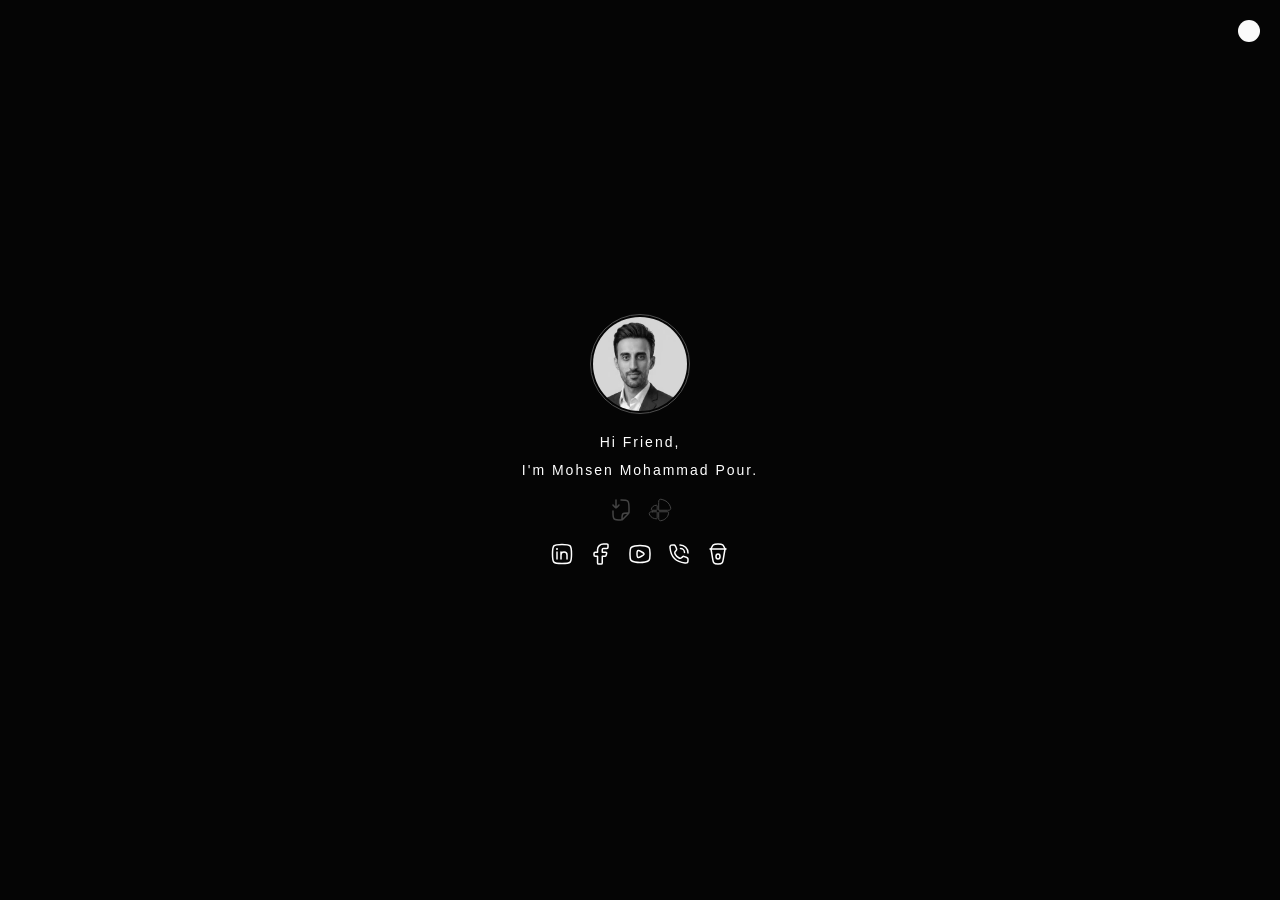
==== commit 6767189e: "rev" ====
--- a/index.html
+++ b/index.html
@@ -32,7 +32,7 @@
       </div>
 
       <button
-        id="theme-toggle"
+        id="DarkModeToggle"
         class="theme-toggle"
         type="button"
         aria-label="Switch to light mode"
@@ -207,7 +207,7 @@
             />
           </svg>
         </li>
-        <li class="tab disabled" aria-disabled="true">
+        <li class="tab">
           <svg
             xmlns="http://www.w3.org/2000/svg"
             viewBox="0 0 24 24"
--- a/style.css
+++ b/style.css
@@ -7,6 +7,7 @@
   color-scheme: dark;
 }
 
+body.white,
 body[data-theme="light"] {
   --bg: #ffffff;
   --fg: #101010;
@@ -30,6 +31,9 @@
   overflow-x: hidden;
   background-color: var(--bg);
   color: var(--fg);
+  display: flex;
+  align-items: center;
+  justify-content: center;
   font-family: Arial, Helvetica, sans-serif;
   transition:
     background-color 250ms ease,
@@ -37,6 +41,7 @@
 }
 
 .profile-shell {
+  width: 100%;
   min-height: 100dvh;
   display: flex;
   flex-direction: column;
@@ -164,7 +169,9 @@
 }
 
 .tab-content {
-  min-height: 24px;
+  display: flex;
+  justify-content: center;
+  min-height: 0;
 }
 
 .content {
